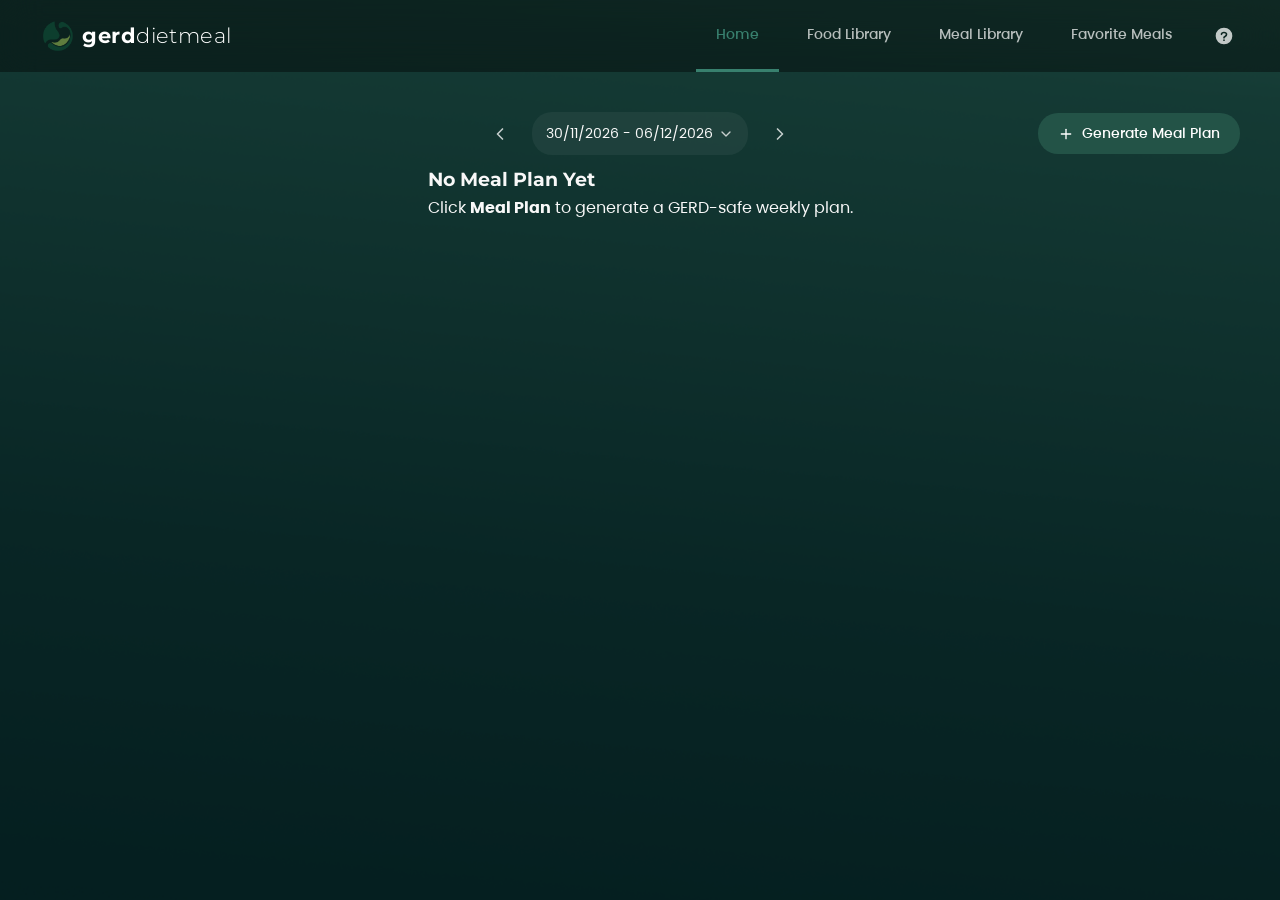
==== templates/index.html @ 2757e612 "add upload recipe img feature, change uvicorn run host to 0.0.0.0" ====
<!DOCTYPE html>
<html lang="en">

<head>
    <meta charset="UTF-8">
    <meta name="viewport" content="width=device-width, initial-scale=1.0">
    <title>GERD Diet Meal Planner</title>
    <meta name="description"
        content="Sophisticated meal planning for acid reflux management. Plan GERD-safe meals weekly.">
    <link rel="icon" type="image/x-icon" href="/resources/icons/gerddietmeal.ico">
    <link rel="stylesheet" href="/static/css/design-tokens.css">
</head>

<body>
    <div class="app-container">
        <header class="app-header">
            <div class="logo">
                <img src="/resources/icons/gerddietmeal_noname.png" alt="GERD Diet Meal Planner Logo">
                &nbsp;<span class="logo-bold">gerd</span><span class="logo-light">dietmeal</span>
            </div>
            <nav class="tab-nav" role="tablist">
                <button class="tab-btn active" data-tab="home" role="tab" aria-selected="true">Home</button>
                <button class="tab-btn" data-tab="food-library" role="tab">Food Library</button>
                <button class="tab-btn" data-tab="meal-library" role="tab">Meal Library</button>
                <button class="tab-btn" data-tab="favorites" role="tab">Favorite Meals</button>
                <button class="btn-icon" id="btn-user-guide" title="User Guide" style="margin-left: 8px; align-self: center;">
                    <svg xmlns="http://www.w3.org/2000/svg" width="22" height="22" viewBox="0 0 24 24" fill="currentColor">
                        <path d="M12,2A10,10,0,1,0,22,12,10,10,0,0,0,12,2Zm0,16a1,1,0,1,1,1-1A1,1,0,0,1,12,18Zm1.71-4.61c-.71.34-.71.39-.71.61a1,1,0,0,1-2,0,2.6,2.6,0,0,1,1.84-2.42C13.61,11.21,14,11,14,10a1,1,0,0,0-.49-.86A2.82,2.82,0,0,0,12,8.75c-.69,0-2,.26-2,1.25a1,1,0,0,1-2,0c0-1.88,1.68-3.25,4-3.25S16,8.12,16,10A3.41,3.41,0,0,1,13.71,13.39Z"/>
                    </svg>
                </button>
            </nav>
        </header>

        <main>
            <!-- ═══ HOME TAB ═══ -->
            <section id="tab-home" class="tab-content active" role="tabpanel">
                <div class="planner-header">
                    <div class="week-navigation">
                        <button class="btn-icon" id="btn-prev-week" title="Previous Week">
                            <svg xmlns="http://www.w3.org/2000/svg" width="24" height="24" viewBox="0 0 24 24"
                                fill="none" stroke="currentColor" stroke-width="2" stroke-linecap="round"
                                stroke-linejoin="round">
                                <path d="m15 18-6-6 6-6" />
                            </svg>
                        </button>
                        <div class="week-dropdown-wrapper">
                            <select id="week-dropdown" class="week-dropdown select-shadcn"></select>
                        </div>
                        <button class="btn-icon" id="btn-next-week" title="Next Week">
                            <svg xmlns="http://www.w3.org/2000/svg" width="24" height="24" viewBox="0 0 24 24"
                                fill="none" stroke="currentColor" stroke-width="2" stroke-linecap="round"
                                stroke-linejoin="round">
                                <path d="m9 18 6-6-6-6" />
                            </svg>
                        </button>
                    </div>
                    <button class="btn btn-primary" id="btn-generate-plan">
                        <svg xmlns="http://www.w3.org/2000/svg" width="16" height="16" viewBox="0 0 24 24" fill="none"
                            stroke="currentColor" stroke-width="2" stroke-linecap="round" stroke-linejoin="round"
                            class="lucide lucide-plus">
                            <path d="M5 12h14" />
                            <path d="M12 5v14" />
                        </svg>
                        Generate Meal Plan
                    </button>
                </div>
                <div id="week-grid" class="week-grid">
                    <div class="empty-state" style="grid-column:1/-1">
                        <h3>No Meal Plan Yet</h3>
                        <p>Click <strong>Meal Plan</strong> to generate a GERD-safe weekly plan.</p>
                    </div>
                </div>
            </section>

            <!-- ═══ FOOD LIBRARY TAB ═══ -->
            <section id="tab-food-library" class="tab-content" role="tabpanel">
                <div class="food-grid-header">
                    <h2>Food Library</h2>
                    <div class="food-filters">
                        <div class="search-wrapper">
                            <svg xmlns="http://www.w3.org/2000/svg" class="search-icon" viewBox="0 0 24 24" fill="none"
                                stroke="currentColor" stroke-width="2" stroke-linecap="round" stroke-linejoin="round">
                                <circle cx="11" cy="11" r="8" />
                                <path d="m21 21-4.3-4.3" />
                            </svg>
                            <input type="text" id="food-search" class="input-shadcn" placeholder="Search foods...">
                        </div>
                        <select id="food-category-filter" class="select-shadcn">
                            <option value="">All Categories</option>
                        </select>
                        <select id="food-reflux-filter" class="select-shadcn">
                            <option value="">All Status</option>
                            <option value="ok">✅ Safe</option>
                            <option value="avoid">🚫 Avoid</option>
                            <option value="remedy">💊 Remedy</option>
                        </select>
                        <button class="btn btn-primary" id="btn-add-food"><span>+</span> Add Food</button>
                    </div>
                </div>
                <div id="food-grid" class="food-grid"></div>
                <div id="food-pagination" class="pagination-container"></div>
            </section>

            <!-- ═══ MEAL LIBRARY TAB ═══ -->
            <section id="tab-meal-library" class="tab-content" role="tabpanel">
                <div class="meal-lib-header">
                    <h2>Meal Library</h2>
                    <div class="meal-lib-search">
                        <div class="search-wrapper">
                            <svg xmlns="http://www.w3.org/2000/svg" class="search-icon" viewBox="0 0 24 24" fill="none"
                                stroke="currentColor" stroke-width="2" stroke-linecap="round" stroke-linejoin="round">
                                <circle cx="11" cy="11" r="8" />
                                <path d="m21 21-4.3-4.3" />
                            </svg>
                            <input type="text" id="meal-search" class="input-shadcn"
                                placeholder="Search by name or ingredient...">
                        </div>
                        <button class="btn btn-secondary" id="btn-search-meals">Search</button>
                        <button class="btn btn-secondary" id="btn-scrape-meals"><span>⬇</span> Scrape</button>
                        <button class="btn btn-primary" id="btn-add-meal"><span>+</span> Add Meal</button>
                    </div>
                </div>
                <div id="meal-lib-grid" class="meal-lib-grid"></div>
                <div id="meal-pagination" class="pagination-container"></div>
            </section>

            <!-- ═══ FAVORITES TAB ═══ -->
            <section id="tab-favorites" class="tab-content" role="tabpanel">
                <div class="meal-lib-header">
                    <h2>Favorite Meals</h2>
                    <div class="meal-lib-search">
                        <div class="search-wrapper">
                            <svg xmlns="http://www.w3.org/2000/svg" class="search-icon" viewBox="0 0 24 24" fill="none"
                                stroke="currentColor" stroke-width="2" stroke-linecap="round" stroke-linejoin="round">
                                <circle cx="11" cy="11" r="8" />
                                <path d="m21 21-4.3-4.3" />
                            </svg>
                            <input type="text" id="fav-search" class="input-shadcn"
                                placeholder="Search favorites...">
                        </div>
                    </div>
                </div>
                <div id="fav-grid" class="fav-grid"></div>
                <div id="fav-pagination" class="pagination-container"></div>
            </section>
        </main>
    </div>
    <div id="notification-container" class="notification-container"></div>

    <!-- ═══ MEAL TOOLTIP (hover bubble) ═══ -->
    <div id="meal-tooltip" class="meal-tooltip">
        <img id="tooltip-img" src="" alt="">
        <div class="meal-tooltip-body">
            <h4 id="tooltip-name"></h4>
            <p id="tooltip-details"></p>
        </div>
    </div>

    <!-- ═══ MODAL: Add/Edit/View Meal ═══ -->
    <div id="meal-modal" class="modal-overlay">
        <div class="modal">
            <div class="modal-header">
                <h3 id="meal-modal-title">Add Meal</h3>
                <button class="modal-close" id="meal-modal-close">✕</button>
            </div>
            <div class="modal-content">
                <div class="modal-body">
                    <div class="modal-img-container">
                        <img id="meal-modal-img" class="modal-img-preview" src="/resources/default_meal_img.jpg" alt="Meal">
                        <button type="button" id="btn-meal-image-upload" class="meal-image-upload-btn" title="Image Options">
                            <svg viewBox="0 0 16 16" fill="currentColor">
                                <path d="M2 12.4142V13C2 13.5523 2.44772 14 3 14H13C13.5523 14 14 13.5523 14 13V8.4142C14 8.149 13.8946 7.8946 13.7071 7.7071L12.7071 6.7071C12.3166 6.3166 11.6834 6.3166 11.2929 6.7071L8.7071 9.2929C8.3166 9.6834 7.6834 9.6834 7.2929 9.2929L6.7071 8.7071C6.3166 8.3166 5.68342 8.3166 5.29289 8.7071L2.29289 11.7071C2.10536 11.8946 2 12.149 2 12.4142zM4.5 6C5.32843 6 6 5.32843 6 4.5C6 3.67157 5.32843 3 4.5 3C3.67157 3 3 3.67157 3 4.5C3 5.32843 3.67157 6 4.5 6zM3 0H13C14.6569 0 16 1.34315 16 3V13C16 14.6569 14.6569 16 13 16H3C1.34315 16 0 14.6569 0 13V3C0 1.34315 1.34315 0 3 0z"/>
                            </svg>
                        </button>
                        
                        <!-- Image options popover menu -->
                        <div id="meal-image-options-popover" class="popover-menu" style="display: none; bottom: 62px; right: 16px; width: 220px;">
                            <div class="popover-item" id="option-input-url">
                                <svg viewBox="0 0 24 24" width="16" height="16" stroke="currentColor" stroke-width="2" fill="none" stroke-linecap="round" stroke-linejoin="round"><path d="M10 13a5 5 0 0 0 7.54.54l3-3a5 5 0 0 0-7.07-7.07l-1.72 1.71"></path><path d="M14 11a5 5 0 0 0-7.54-.54l-3 3a5 5 0 0 0 7.07 7.07l1.71-1.71"></path></svg>
                                <span>Input image URL</span>
                            </div>
                            <div class="popover-item" id="option-upload-image">
                                <svg viewBox="0 0 24 24" width="16" height="16" stroke="currentColor" stroke-width="2" fill="none" stroke-linecap="round" stroke-linejoin="round"><path d="M21 15v4a2 2 0 0 1-2 2H5a2 2 0 0 1-2-2v-4"></path><polyline points="17 8 12 3 7 8"></polyline><line x1="12" y1="3" x2="12" y2="15"></line></svg>
                                <span>Upload image</span>
                            </div>
                            
                            <!-- URL Input sub-panel inside the popover -->
                            <div id="popover-url-panel" style="display: none; padding: 8px; flex-direction: column; gap: 8px;">
                                <input type="text" id="popover-url-input" class="input-shadcn" placeholder="https://..." style="font-size: 0.8rem; padding: 6px 10px; width: 100%;">
                                <div style="display: flex; gap: 8px; justify-content: flex-end;">
                                    <button type="button" id="btn-popover-url-cancel" class="btn btn-secondary" style="font-size: 0.75rem; padding: 4px 10px; border-radius: 8px;">Cancel</button>
                                    <button type="button" id="btn-popover-url-ok" class="btn btn-primary" style="font-size: 0.75rem; padding: 4px 10px; border-radius: 8px;">OK</button>
                                </div>
                            </div>
                        </div>
                    </div>
                    <!-- Hidden file input -->
                    <input type="file" id="meal-image-file-input" accept="image/*" style="display: none;">

                    <!-- ═══ VIEW MODE CONTENT ═══ -->
                    <div id="meal-modal-view-content" class="meal-view-container" style="display: none;">
                        <div class="view-header-row">
                            <div id="view-meal-name" class="view-recipe-name"></div>
                            <div id="view-servings-adj" class="servings-adjuster">
                                <button id="adj-servings-minus" class="adj-btn minus"
                                    title="Decrease servings">−</button>
                                <span id="adj-servings-val" class="adj-val">1</span>
                                <button id="adj-servings-plus" class="adj-btn plus" title="Increase servings">+</button>
                            </div>
                        </div>
                        <div id="view-meal-source" class="view-source-row"></div>
                        <div id="view-meal-stats" class="view-stats-row"></div>


                        <div class="view-section">
                            <div class="view-section-title">Description</div>
                            <div id="view-meal-desc" class="view-description-text"></div>
                        </div>

                        <div class="view-section">
                            <div class="view-section-header">
                                <div class="view-section-title">Ingredients</div>
                                <div id="view-ingredient-count" class="view-ingredients-count">0</div>
                            </div>
                            <table class="view-ingredients-table">
                                <thead>
                                    <tr>
                                        <th>Name</th>
                                        <th>Qty</th>
                                        <th>Unit</th>
                                    </tr>
                                </thead>
                                <tbody id="view-ingredients-list">
                                    <!-- Populated via JS -->
                                </tbody>
                            </table>
                        </div>
                    </div>

                    <!-- ═══ EDIT MODE CONTENT ═══ -->
                    <form id="meal-form" onsubmit="return false;">
                        <div id="meal-modal-edit-content">
                            <div class="form-group">
                                <label for="meal-form-image">Image URL</label>
                                <input type="text" id="meal-form-image" placeholder="https://...">
                            </div>
                            <div class="form-group">
                                <label for="meal-form-link">Link to Original Recipe</label>
                                <div style="display: flex; gap: 8px; align-items: center;">
                                    <input type="text" id="meal-form-link" placeholder="https://..." style="flex: 1;">
                                    <button class="btn-icon" id="btn-open-source" title="Open Original Recipe"
                                        style="display: flex; align-items: center; justify-content: center;">
                                        <svg xmlns="http://www.w3.org/2000/svg" width="20" height="20"
                                            viewBox="0 0 24 24" fill="none" stroke="currentColor" stroke-width="2.5"
                                            stroke-linecap="round" stroke-linejoin="round">
                                            <path
                                                d="M21 9L21 3M21 3H15M21 3L13 11M10 5H7.8C6.11984 5 5.27976 5 4.63803 5.32698C4.07354 5.6146 3.6146 6.07354 3.32698 6.63803C3 7.27976 3 8.11984 3 9.8V16.2C3 17.8802 3 18.7202 3.32698 19.362C3.6146 19.9265 4.07354 20.3854 4.63803 20.673C5.27976 21 6.11984 21 7.8 21H14.2C15.8802 21 16.7202 21 17.362 20.673C17.9265 20.3854 18.3854 19.9265 18.673 19.362C19 18.7202 19 17.8802 19 16.2V14" />
                                        </svg>
                                    </button>
                                </div>
                            </div>
                            <div class="form-group">
                                <label for="meal-form-name">Meal Name</label>
                                <input type="text" id="meal-form-name" placeholder="e.g. Grilled Chicken with Rice">
                            </div>
                            <div class="form-group">
                                <label for="meal-form-desc">Description</label>
                                <textarea id="meal-form-desc" placeholder="Describe this meal..."></textarea>
                            </div>
                            <div class="form-group">
                                <label>Ingredients</label>
                                <div class="ingredient-header"
                                    style="display: flex; gap: 12px; margin-bottom: 8px; padding-right: 40px; font-size: 0.75rem; font-weight: 400; color: var(--text-muted);">
                                    <div style="flex: 2;">Name</div>
                                    <div style="width: 60px;">Qty</div>
                                    <div style="width: 80px;">Unit</div>
                                    <div style="flex: 1;">Comment</div>
                                </div>
                                <div id="meal-form-ingredients" class="ingredient-list"></div>
                                <button class="btn btn-secondary" id="btn-add-ingredient" style="margin-top:8px">+ Add
                                    Ingredient</button>
                            </div>
                            <div class="form-group">
                                <label for="meal-form-time">Cook Time (hours)</label>
                                <input type="number" id="meal-form-time" step="0.25" min="0" placeholder="1.5">
                            </div>
                            <div class="form-group">
                                <label for="meal-form-servings">Number of Servings</label>
                                <input type="text" id="meal-form-servings" placeholder="e.g. 4">
                            </div>
                            <div class="form-group">
                                <label for="meal-form-calories">Calories (kcal) <span id="meal-form-calories-incomplete"
                                        class="calorie-tag" style="display:none; margin-left: 5px;"></span></label>
                                <input type="number" id="meal-form-calories" min="0" placeholder="350">
                            </div>
                        </div>
                    </form>
                </div>
                <div class="modal-footer" id="meal-modal-footer">
                    <button class="btn btn-secondary" id="view-meal-recalculate"
                        style="display: none; margin-right: auto;">Recalculate Calories</button>
                    <button class="btn btn-secondary" id="meal-modal-cancel">Cancel</button>
                    <button class="btn btn-primary" id="meal-modal-save">Save Meal</button>
                    <button class="btn btn-primary" id="meal-modal-edit-btn" style="display: none;">Edit Recipe</button>
                </div>
            </div>
        </div>
    </div>

    <!-- ═══ MODAL: Add/Edit Food ═══ -->
    <div id="food-modal" class="modal-overlay">
        <div class="modal">
            <div class="modal-header">
                <h3 id="food-modal-title">Add Food</h3>
                <button class="modal-close" id="food-modal-close">✕</button>
            </div>
            <div class="modal-content">
                <div class="modal-body">
                    <div class="form-group">
                        <label for="food-form-name">Food Name</label>
                        <input type="text" id="food-form-name" class="input-shadcn" placeholder="e.g. Avocado">
                    </div>
                    <div class="form-group">
                        <label>Category</label>
                        <div class="cb-wrapper" id="category-combobox">
                            <div class="cb-trigger" id="combobox-trigger">
                                <span id="combobox-value" class="cb-placeholder">Select category...</span>
                                <svg xmlns="http://www.w3.org/2000/svg" width="16" height="16" viewBox="0 0 24 24"
                                    fill="none" stroke="currentColor" stroke-width="2" stroke-linecap="round"
                                    stroke-linejoin="round" class="cb-chevron">
                                    <path d="m6 9 6 6 6-6" />
                                </svg>
                            </div>
                            <div class="cb-content cb-popover" id="combobox-content">
                                <div class="cb-input-wrapper">
                                    <svg xmlns="http://www.w3.org/2000/svg" width="16" height="16" viewBox="0 0 24 24"
                                        fill="none" stroke="currentColor" stroke-width="2" stroke-linecap="round"
                                        stroke-linejoin="round" class="cb-search-icon">
                                        <circle cx="11" cy="11" r="8" />
                                        <path d="m21 21-4.3-4.3" />
                                    </svg>
                                    <input type="text" id="combobox-search" placeholder="Search category...">
                                </div>
                                <div class="cb-list" id="combobox-list">
                                    <!-- Categories populated via JS -->
                                </div>
                                <div class="cb-empty" id="combobox-empty" style="display:none">
                                    <button class="cb-add-btn" id="btn-add-new-category">
                                        <span>+</span> Add "<span id="new-category-name"></span>"
                                    </button>
                                </div>
                            </div>
                        </div>
                        <input type="hidden" id="food-form-category">
                    </div>
                    <div class="form-group">
                        <label for="food-form-reflux">Status</label>
                        <select id="food-form-reflux" class="select-shadcn">
                            <option value="ok">✅ Safe</option>
                            <option value="avoid">🚫 Avoid</option>
                            <option value="remedy">💊 Remedy</option>
                        </select>
                    </div>
                    <div class="form-group">
                        <label for="food-form-meal-type">Meal Type</label>
                        <select id="food-form-meal-type" class="select-shadcn">
                            <option value="breakfast">🍳 Breakfast</option>
                            <option value="lunch/dinner">🍲 Lunch/Dinner</option>
                            <option value="both">🍱 Both</option>
                            <option value="none">✖ None</option>
                        </select>
                    </div>
                </div>
                <div class="modal-footer">
                    <button class="btn btn-secondary" id="food-modal-cancel">Cancel</button>
                    <button class="btn btn-primary" id="food-modal-save">Save</button>
                </div>
            </div>
        </div>
    </div>

    <!-- ═══ MODAL: Meal Choice (Manual vs URL) ═══ -->
    <div id="meal-choice-modal" class="modal-overlay">
        <div class="modal" style="max-width: 60vh;">
            <div class="modal-header">
                <h3>Add Meal</h3>
                <button class="modal-close"
                    onclick="document.getElementById('meal-choice-modal').classList.remove('visible')">✕</button>
            </div>
            <div class="modal-content">
                <div class="modal-body"
                    style="padding: 32px 24px; display: flex; flex-direction: column; align-items: center; gap: 20px;">
                    <p style="color: var(--text-muted); font-size: 0.85rem; text-align: center; margin-bottom: 8px;">
                        How would you like to add a new meal to your library?
                    </p>

                    <!-- Outline Div: Styled like a meal card action container or card surface -->
                    <div
                        style="display: flex; gap: 20px; justify-content: center; width: 100%;border-radius: var(--radius-lg); padding: 10px 10px;">

                        <button class="btn btn-secondary" id="btn-choice-manual"
                            style="flex: 1; flex-direction: column; padding: 24px; height: auto; gap: 16px; border-radius: var(--radius-lg); transition: all 0.3s ease;">
                            <div
                                style="background: rgba(255,255,255,0.05); padding: 12px; border-radius: 50%; display: flex; align-items: center; justify-content: center; width: 48px; height: 48px;">
                                <svg xmlns="http://www.w3.org/2000/svg" width="24" height="24" viewBox="0 0 24 24"
                                    fill="currentColor">
                                    <path
                                        d="M15.9087 3.87352C16.4681 3.31421 17.2266 3 18.0176 3C18.4093 3 18.7971 3.07714 19.1589 3.22702C19.5208 3.3769 19.8495 3.59658 20.1265 3.87352C20.4034 4.15046 20.6231 4.47924 20.773 4.84108C20.9229 5.20292 21 5.59074 21 5.98239C21 6.37404 20.9229 6.76186 20.773 7.1237C20.6231 7.48554 20.4034 7.81432 20.1265 8.09126L19.0231 9.19466C18.6326 9.58519 17.9994 9.58519 17.6089 9.19467L14.8053 6.39114C14.4148 6.00062 14.4148 5.36745 14.8053 4.97693L15.9087 3.87352ZM13.3911 7.80536C13.0006 7.41483 12.3674 7.41483 11.9769 7.80536L5.01084 14.7714C4.37004 15.4122 3.91545 16.2151 3.69566 17.0943L3.02986 19.7575C2.94467 20.0982 3.04452 20.4587 3.2929 20.7071C3.54128 20.9555 3.90177 21.0553 4.24254 20.9701L6.90572 20.3043C7.78488 20.0846 8.58778 19.63 9.22857 18.9892L16.1946 12.0231C16.5852 11.6326 16.5852 10.9994 16.1946 10.6089L13.3911 7.80536Z M12 20C12 19.4477 12.4477 19 13 19L20 19C20.5523 19 21 19.4477 21 20C21 20.5523 20.5523 21 20 21L13 21C12.4477 21 12 20.5523 12 20Z" />
                                </svg>
                            </div>
                            <div style="text-align: center;">
                                <div style="font-weight: 600; font-size: 0.9rem; margin-bottom: 4px;">Manual Entry</div>
                                <div
                                    style="font-size: 0.75rem; color: var(--text-muted); font-weight: 300; line-height: 1.4;">
                                    Input details and ingredients yourself.
                                </div>
                            </div>
                        </button>

                        <button class="btn btn-secondary" id="btn-choice-url"
                            style="flex: 1; flex-direction: column; padding: 24px; height: auto; gap: 16px; border-radius: var(--radius-lg); transition: all 0.3s ease;">
                            <div
                                style="background: rgba(255,255,255,0.05); padding: 12px; border-radius: 50%; display: flex; align-items: center; justify-content: center; width: 48px; height: 48px;">
                                <svg xmlns="http://www.w3.org/2000/svg" width="24" height="24" viewBox="0 0 24 24"
                                    fill="none" stroke="currentColor" stroke-width="2.5" stroke-linecap="round"
                                    stroke-linejoin="round">
                                    <path
                                        d="M 17.6 14.3 L 19.8 12.1 C 21.3188 10.5812 21.3188 8.1188 19.8 6.6 V 6.6 C 18.2812 5.0812 15.8188 5.0812 14.3 6.6 L 12.1 8.8 M 8.8 12.1 L 6.6 14.3 C 5.0812 15.8188 5.0812 18.2812 6.6 19.8 V 19.8 C 8.1188 21.3188 10.5812 21.3188 12.1 19.8 L 14.3 17.6 M 15.4 11 L 11 15.4" />
                                </svg>
                            </div>
                            <div style="text-align: center;">
                                <div style="font-weight: 600; font-size: 0.9rem; margin-bottom: 4px;">From URL</div>
                                <div
                                    style="font-size: 0.75rem; color: var(--text-muted); font-weight: 300; line-height: 1.4;">
                                    Scrape recipe data from a link automatically.
                                </div>
                            </div>
                        </button>
                    </div>
                </div>
            </div>
        </div>
    </div>

    <!-- ═══ MODAL: Scrape URL Input ═══ -->
    <div id="scrape-url-modal" class="modal-overlay">
        <div class="modal" style="max-width: 500px;">
            <div class="modal-header">
                <h3>Scrape Recipe</h3>
                <button class="modal-close"
                    onclick="document.getElementById('scrape-url-modal').classList.remove('visible')">✕</button>
            </div>
            <div class="modal-content">
                <div class="modal-body" style="padding: 24px 20px;">
                    <div class="form-group">
                        <label for="scrape-url-input">Recipe URL</label>
                        <input type="text" id="scrape-url-input" class="input-shadcn"
                            placeholder="https://www.allrecipes.com/recipe/..." style="margin-top: 8px;">
                        <p style="font-size: 0.75rem; color: var(--text-muted); margin-top: 12px;">
                            Supported sites: AllRecipes, Samsung Food, Mon Ngon Moi Ngay, Cookpad, and many more via
                            recipe-scrapers.
                        </p>
                    </div>
                </div>
                <div class="modal-footer">
                    <button class="btn btn-secondary" id="scrape-url-cancel">Cancel</button>
                    <button class="btn btn-primary" id="scrape-url-confirm">Confirm & Scrape</button>
                </div>
            </div>
        </div>
    </div>

    <!-- ═══ MODAL: Scrape Progress ═══ -->
    <div id="scrape-progress-modal" class="modal-overlay">
        <div class="modal modal-glass">
            <div class="modal-header">
                <h3>Scraping Recipes</h3>
            </div>
            <div class="modal-content">
                <div class="modal-body" style="text-align:center; padding: 40px 20px;">
                    <div id="scrape-status-msg" style="margin-bottom:20px; font-weight:500; color: var(--text-muted);">
                        Initializing...</div>
                    <div class="progress-container"
                        style="background: rgba(255,255,255,0.05); border-radius: var(--radius); height: 12px; overflow: hidden; margin-bottom: 30px; box-shadow: inset 0 2px 4px rgba(0,0,0,0.3);">
                        <div id="scrape-progress-bar"
                            style="width: 0%; height: 100%; background: var(--gradient-primary); transition: width 0.4s ease; box-shadow: 0 0 15px var(--primary-light);">
                        </div>
                    </div>
                    <button class="btn btn-secondary" id="btn-terminate-scrape"
                        style="background: rgba(231, 76, 60, 0.1); color: #e74c3c; border: none;">Terminate
                        Process</button>
                </div>
            </div>
        </div>
    </div>

    <!-- ═══ MODAL: Custom Confirm (Shadcn Alert Style) ═══ -->
    <div id="confirm-modal" class="modal-overlay">
        <div class="modal modal-alert">
            <div class="modal-header">
                <h3 id="confirm-modal-title">Are you sure?</h3>
            </div>
            <div class="modal-content">
                <div class="modal-body">
                    <p id="confirm-modal-message">This action cannot be undone. This will permanently delete the item.
                    </p>
                </div>
                <div class="modal-footer">
                    <button class="btn btn-secondary" id="confirm-modal-cancel">Cancel</button>
                    <button class="btn btn-destructive" id="confirm-modal-confirm">Delete</button>
                </div>
            </div>
        </div>
    </div>

    <!-- ═══ USER GUIDE POPOVER ═══ -->
    <div id="guide-overlay" class="modal-overlay">
        <div id="guide-popover" class="guide-popover">
            <div class="guide-header">
                <h4 id="guide-title">Guide Title</h4>
                <button class="btn-icon" id="guide-close" title="Close Guide" style="padding: 2px;">
                    <svg xmlns="http://www.w3.org/2000/svg" width="16" height="16" viewBox="0 0 24 24" fill="none" stroke="currentColor" stroke-width="2" stroke-linecap="round" stroke-linejoin="round"><path d="M18 6 6 18"/><path d="m6 6 12 12"/></svg>
                </button>
            </div>
            <div class="guide-body">
                <p id="guide-content">Guide Content</p>
            </div>
            <div class="guide-footer">
                <button class="btn btn-secondary" id="guide-back" style="padding: 6px 12px; font-size: 0.8rem;">Back</button>
                <div class="guide-progress" id="guide-progress">1 / 5</div>
                <button class="btn btn-primary" id="guide-next" style="padding: 6px 12px; font-size: 0.8rem;">Next</button>
            </div>
        </div>
    </div>

    <script src="/static/js/app.js" type="module"></script>
</body>

</html>
---- static/css/design-tokens.css ----
@import url('https://fonts.googleapis.com/css2?family=Montserrat:wght@400;600;700&display=swap');

@font-face {
    font-family: 'Poppins';
    src: url('/resources/Font/FZ Poppins-Regular.ttf') format('truetype');
    font-weight: 400;
    font-style: normal;
    font-display: swap;
}

@font-face {
    font-family: 'Poppins';
    src: url('/resources/Font/FZ Poppins-Medium.ttf') format('truetype');
    font-weight: 500;
    font-style: normal;
    font-display: swap;
}

@font-face {
    font-family: 'Poppins';
    src: url('/resources/Font/FZ Poppins-SemiBold.ttf') format('truetype');
    font-weight: 600;
    font-style: normal;
    font-display: swap;
}

@font-face {
    font-family: 'Poppins';
    src: url('/resources/Font/FZ Poppins-Bold.ttf') format('truetype');
    font-weight: 700;
    font-style: normal;
    font-display: swap;
}

@font-face {
    font-family: 'Poppins';
    src: url('/resources/Font/FZ Poppins-ExtraBold.ttf') format('truetype');
    font-weight: 800;
    font-style: normal;
    font-display: swap;
}


:root {
    --primary: #0B2B26;
    --bg: #0B2B26;
    --surface: rgba(255, 255, 255, 0.05);
    --border: rgba(255, 255, 255, 0.1);
    --border-hover: rgba(255, 255, 255, 0.2);
    --text: #f8f8f8;
    --text-light: rgba(255, 255, 255, 0.9);
    --text-muted: rgba(255, 255, 255, 0.75);
    --cta: #235347;
    --cta-hover: #38806e;
    --fav-active: #FBBF24;
    /* Orangy-yellow */
    --accent: #E2E8F0;
    --destructive: #ef4444;
    --destructive-foreground: #ffffff;
    --radius: 20px;
    --radius-lg: 24px;
    --transition: 200ms cubic-bezier(0.4, 0, 0.2, 1);
    --font-heading: 'Montserrat', sans-serif;
    --font-body: 'Poppins', sans-serif;

    /* Progress & Gradients */
    --gradient-primary: linear-gradient(90deg, #059669 0%, #10b981 100%);
    --primary-light: rgba(16, 185, 129, 0.4);

    /* Variable Height Logic */
    --meal-card-x: 420px;
    /* Total Column Height */
    --meal-card-y: 85px;
    /* Info/Compact Height */
    --meal-gap: 10px;

    /* Shadows */
    --shadow-sm: 0 2px 4px rgba(0, 0, 0, 0.1);
    --shadow-md: 0 4px 12px rgba(0, 0, 0, 0.2);
    --shadow-lg: 0 12px 24px rgba(0, 0, 0, 0.3);

    /* Glassmorphism Teal */
    --glass-teal: rgba(11, 43, 38, 0.3);
}

/* ─── Glassmorphism Components ─────────────────── */
.glass-panel {
    background: var(--glass-teal);
    backdrop-filter: blur(12px);
    -webkit-backdrop-filter: blur(12px);
    border-radius: var(--radius);
    box-shadow: var(--shadow-lg);
}

.popover-menu {
    position: absolute;
    z-index: 1100;
    width: 250px;
    padding: 8px;
    display: flex;
    flex-direction: column;
    gap: 4px;
    transform-origin: top right;
    animation: popoverIn 200ms ease-out;

    /* Glassmorphism */
    background: var(--glass-teal);
    backdrop-filter: blur(12px);
    -webkit-backdrop-filter: blur(12px);
    border-radius: var(--radius);
    box-shadow: var(--shadow-lg);
}

@keyframes popoverIn {
    from {
        opacity: 0;
        transform: scale(0.95) translateY(-10px);
    }

    to {
        opacity: 1;
        transform: scale(1) translateY(0);
    }
}

.popover-item {
    padding: 10px 14px;
    border-radius: 12px;
    font-size: 0.9rem;
    cursor: pointer;
    transition: all var(--transition);
    display: flex;
    align-items: center;
    gap: 10px;
    color: var(--text-light);
}

.popover-item:hover {
    background: rgba(255, 255, 255, 0.1);
    color: #fff;
}

.command-overlay {
    position: fixed;
    inset: 0;
    background: rgba(0, 0, 0, 0.5);
    z-index: 1200;
    display: flex;
    align-items: flex-start;
    justify-content: center;
    padding-top: 20vh;
    animation: fadeIn 200ms ease-out;
}

.command-container {
    width: 100%;
    max-width: 500px;
    max-height: 60vh;
    display: flex;
    flex-direction: column;
    overflow: hidden;
    padding: 5px;
}

.command-header {
    display: flex;
    align-items: center;
    gap: 10px;
    border-bottom: 1px solid var(--border);
    padding-inline: 10px;
    padding-bottom: 5px;
}

.command-search-input {
    background: transparent;
    border: none;
    color: var(--text);
    font-family: var(--font-body);
    font-size: 1rem;
    width: 100%;
    outline: none;
    border-radius: 12px;
    padding: 5px;
}

.command-list {
    flex: 1;
    overflow-y: auto;
    padding: 8px;
    display: flex;
    flex-direction: column;
    gap: 2px;
    height: 250px;
    /* Shorter height to force scrolling with 10 items */
}

.command-item {
    padding: 5px 16px;
    border-radius: 12px;
    cursor: pointer;
    transition: all var(--transition);
    display: flex;
    align-items: flex-start;
    color: var(--text-muted);
    font-weight: normal;
}

.command-item:hover {
    background: rgba(255, 255, 255, 0.1);
    padding-left: 24px;
    /* Subtle slide on hover */
}

.command-item.active {
    background: rgba(255, 255, 255, 0.12);
    font-weight: bold;
    color: var(--bg);
}

.command-item-name {
    font-size: 0.85rem;
}

.command-loading {
    padding: 20px;
    text-align: center;
    color: var(--text-muted);
    font-size: 0.85rem;
}

@keyframes fadeIn {
    from {
        opacity: 0;
    }

    to {
        opacity: 1;
    }
}

*,
*::before,
*::after {
    box-sizing: border-box;
    margin: 0;
    padding: 0
}

/* ═══ Custom Scrollbars (Muted White) ═══ */
.modal-content::-webkit-scrollbar,
.command-list::-webkit-scrollbar {
    width: 8px;
}

.modal-content::-webkit-scrollbar-track,
.command-list::-webkit-scrollbar-track {
    background: transparent;
}

.modal-content::-webkit-scrollbar-thumb,
.command-list::-webkit-scrollbar-thumb {
    background: rgba(255, 255, 255, 0.2);
    border-radius: 10px;
    border: 2px solid transparent;
    background-clip: padding-box;
    transition: background 0.2s;
}

.modal-content::-webkit-scrollbar-thumb:hover,
.command-list::-webkit-scrollbar-thumb:hover {
    background: rgba(255, 255, 255, 0.4);
    border: 2px solid transparent;
    background-clip: padding-box;
}

.modal-content,
.command-list {
    scrollbar-width: thin;
    scrollbar-color: rgba(255, 255, 255, 0.2) transparent;
}


body {
    font-family: var(--font-body);
    background: url('/resources/background.png') no-repeat center center fixed;
    background-size: cover;
    color: var(--text);
    line-height: 1.6;
    -webkit-font-smoothing: antialiased
}

h1,
h2,
h3,
h4 {
    font-family: var(--font-heading);
    color: var(--text);
    font-weight: 700
}

a {
    color: var(--cta);
    text-decoration: none;
    transition: color var(--transition)
}

a:hover {
    color: var(--cta-hover)
}

@media(prefers-reduced-motion:reduce) {
    * {
        animation-duration: .01ms !important;
        transition-duration: .01ms !important
    }
}

/* ─── Layout ───────────────────────────────────── */
.app-container {
    min-height: 100vh;
    display: flex;
    flex-direction: column
}

.app-header {
    background: rgba(0, 0, 0, 0.4);
    backdrop-filter: blur(20px);
    -webkit-backdrop-filter: blur(20px);
    padding: 0 40px;
    height: 72px;
    display: flex;
    align-items: center;
    justify-content: space-between;
    position: sticky;
    top: 0;
    z-index: 1000;
}

.app-header .logo {
    display: flex;
    align-items: center;
    gap: 0;
    /* Deleted gap between gerd and dietmeal */
    font-family: var(--font-heading);
    color: #FFFFFF;
    font-size: 1.3rem;
    letter-spacing: .02em;
    flex-shrink: 0;
}

.logo-bold {
    font-weight: 700;
}

.logo-light {
    font-weight: 300;
}

.app-header .logo img {
    height: 36px;
    width: 36px;
}

.tab-nav {
    display: flex;
    gap: 8px;
    height: 100%;
}

.tab-btn {
    padding: 0 20px;
    font-family: var(--font-body);
    font-size: .9rem;
    font-weight: 500;
    color: rgba(255, 255, 255, 0.7);
    background: none;
    border: none;
    cursor: pointer;
    border-bottom: 3px solid transparent;
    transition: all var(--transition);
    height: 100%;
    display: flex;
    align-items: center;
}

.tab-btn:hover {
    color: #FFFFFF;
}

.tab-btn.active {
    color: var(--cta-hover);
    border-bottom-color: var(--cta-hover);
}

.tab-content {
    display: none;
    padding: 40px;
    flex: 1;
}

.tab-content.active {
    display: block
}

main {
    flex: 1
}

/* ─── Buttons ──────────────────────────────────── */
.btn {
    display: inline-flex;
    align-items: center;
    gap: 8px;
    padding: 10px 20px;
    border: none;
    border-radius: var(--radius);
    font-family: var(--font-body);
    font-size: 0.875rem;
    font-weight: 500;
    cursor: pointer;
    transition: all var(--transition);
}

.btn-primary {
    background: var(--cta);
    color: #fff;
    white-space: nowrap;
}

.btn-primary:hover {
    background: var(--cta-hover);
    transform: translateY(-1px);
}

.btn-secondary {
    background: var(--surface);
    color: var(--text);
    border: none;
}

.btn-secondary:hover {
    background: rgba(255, 255, 255, 0.15);
}

.btn-destructive {
    background: var(--destructive) !important;
    color: var(--destructive-foreground) !important;
    border: none !important;
}

.btn-destructive:hover {
    background: #dc2626 !important;
}

.btn-icon {
    background: none;
    border: none;
    color: var(--text-muted);
    cursor: pointer;
    display: inline-flex;
    padding: 6px;
    border-radius: 10px;
    transition: all var(--transition);
}

.btn-icon:hover {
    color: var(--text);
    background: rgba(255, 255, 255, 0.1);
}

.btn-icon svg {
    width: 20px;
    height: 20px;
}

.btn-icon.fav-active {
    color: var(--fav-active);
}

.btn-icon.fav-active svg {
    fill: var(--fav-active);
}

/* ─── Home Tab: Weekly Planner ─────────────────── */
.planner-header {
    display: grid;
    grid-template-columns: 200px 1fr 200px;
    align-items: center;
    gap: 24px;
    margin-bottom: 10px;
    width: 100%;
}

.planner-header #btn-generate-plan {
    justify-self: end;
}

.planner-header .week-navigation {
    grid-column: 2;
    justify-self: center;
}

.week-navigation {
    display: flex;
    align-items: center;
    justify-content: center;
    gap: 16px;
    width: 100%;
}

.week-dropdown {
    background: var(--surface);
    color: var(--text);
    border: none;
    padding: 10px 35px 10px 20px;
    border-radius: var(--radius);
    font-family: var(--font-body);
    font-size: 1rem;
    outline: none;
    cursor: pointer;
    -webkit-appearance: none;
    -moz-appearance: none;
    appearance: none;
    background-image: url('data:image/svg+xml;charset=US-ASCII,<svg xmlns="http://www.w3.org/2000/svg" width="14" height="14" viewBox="0 0 24 24" fill="none" stroke="white" stroke-width="3" stroke-linecap="round" stroke-linejoin="round"><polyline points="6 9 12 15 18 9"></polyline></svg>');
    background-repeat: no-repeat;
    background-position: right 12px center;
    background-size: 14px;
}

.week-dropdown option,
.food-filters select option,
.form-group select option,
.select-shadcn option {
    color: #0b2b26;
}

/* ─── Shadcn-inspired UI Components ────────────── */
.input-shadcn {
    background: var(--surface);
    border: none;
    border-radius: var(--radius);
    padding: 10px 16px;
    color: var(--text);
    font-family: var(--font-body);
    font-size: 0.875rem;
    transition: all var(--transition);
    width: 100%;
}

.input-shadcn:focus {
    outline: 2px solid rgba(35, 83, 71, 0.3);
    outline-offset: 0;
}

.input-shadcn::placeholder {
    color: rgba(255, 255, 255, 0.4);
}

.select-shadcn {
    background: var(--surface);
    color: var(--text);
    border: none;
    padding: 10px 35px 10px 16px;
    border-radius: var(--radius);
    font-family: var(--font-body);
    font-size: 0.875rem;
    outline: none;
    cursor: pointer;
    -webkit-appearance: none;
    -moz-appearance: none;
    appearance: none;
    background-image: url('data:image/svg+xml;charset=US-ASCII,<svg xmlns="http://www.w3.org/2000/svg" width="14" height="14" viewBox="0 0 24 24" fill="none" stroke="white" stroke-width="2" stroke-linecap="round" stroke-linejoin="round"><polyline points="6 9 12 15 18 9"></polyline></svg>');
    background-repeat: no-repeat;
    background-position: right 12px center;
    background-size: 14px;
    transition: all var(--transition);
}

.select-shadcn:focus {
    outline: 2px solid rgba(35, 83, 71, 0.3);
}

.search-wrapper {
    position: relative;
    flex: 1;
    display: flex;
    align-items: center;
}

.search-wrapper .search-icon {
    position: absolute;
    left: 12px;
    color: rgba(255, 255, 255, 0.4);
    pointer-events: none;
    width: 16px;
    height: 16px;
}

.search-wrapper .input-shadcn {
    padding-left: 38px;
}

/* Exact Geometry Grid - Centered */
.week-grid {
    display: flex;
    flex-direction: column;
    gap: 40px;
    max-width: 1200px;
    margin: 0 auto;
    align-items: center;
}

.day-row-container {
    display: flex;
    flex-direction: column;
    gap: 12px;
    width: 100%;
}

.day-label {
    font-family: var(--font-heading);
    font-size: 1.1rem;
    font-weight: 700;
    color: var(--text);
    text-align: left;
    margin-bottom: 4px;
}

.day-grid {
    display: grid;
    grid-template-columns: repeat(3, minmax(0, 1fr));
    gap: 24px;
    width: 100%;
}

.meal-col {
    display: flex;
    flex-direction: column;
    gap: var(--meal-gap);
    height: var(--meal-card-x);
}

/* Full Meal Card */
.meal-card-full {
    background: var(--surface);
    border: none;
    border-radius: var(--radius);
    overflow: hidden;
    position: relative;
    display: flex;
    flex-direction: column;
    max-height: 80vh;
    transition: all var(--transition);
}

.meal-card-full.breakfast {
    height: var(--meal-card-x);
}

.meal-card-img-wrapper {
    position: relative;
    width: 100%;
    cursor: pointer;
    overflow: hidden;
}

.meal-card-full.breakfast .meal-card-img-wrapper {
    height: calc(var(--meal-card-x) - var(--meal-card-y));
}

.meal-card-full.lunch-dinner .meal-card-img-wrapper {
    height: calc(var(--meal-card-x) - (3 * var(--meal-card-y)) - (2 * var(--meal-gap)));
}

.meal-card-img {
    width: 100%;
    height: 100%;
    object-fit: cover;
    display: block;
    transition: transform var(--transition);
}

.meal-card-full:hover .meal-card-img {
    transform: scale(1.05);
}

/* Gradients for Overlay Visibility */
.meal-card-gradient {
    position: absolute;
    left: 0;
    right: 0;
    height: 40%;
    pointer-events: none;
    z-index: 1;
}

.meal-card-gradient-top {
    top: 0;
    background: linear-gradient(to bottom, rgba(0, 0, 0, 0.5), transparent);
}

.meal-card-gradient-bottom {
    bottom: 0;
    background: linear-gradient(to top, rgba(0, 0, 0, 0.5), transparent);
}

.meal-card-overlay-edit {
    position: absolute;
    top: 10px;
    right: 10px;
    z-index: 2;
    background: rgba(255, 255, 255, 0);
    border: none;
    color: white;
    padding: 6px;
    border-radius: 50%;
    cursor: pointer;
    display: flex;
    align-items: center;
    justify-content: center;
    transition: var(--transition);
}

.meal-card-overlay-edit:hover {
    background: rgba(255, 255, 255, 0.4);
    transform: scale(1.1);
}

.meal-card-overlay-link {
    position: absolute;
    bottom: 10px;
    left: 10px;
    z-index: 2;
    color: white;
    font-size: 0.7rem;
    font-weight: 300;
    text-decoration: none;
    max-width: 80%;
    overflow: hidden;
    text-overflow: ellipsis;
    white-space: nowrap;
    opacity: 0.9;
    font-family: var(--font-body);
}

.meal-card-overlay-link:hover {
    text-decoration: underline;
    opacity: 1;
}

.meal-card-info-box {
    height: var(--meal-card-y);
    padding: 12px 16px;
    display: flex;
    justify-content: space-between;
    align-items: center;
    flex-shrink: 0;
    gap: 5px;
}

.meal-card-text {
    display: flex;
    flex-direction: column;
    gap: 4px;
    flex: 1;
    overflow: hidden;
}

.meal-card-title {
    font-family: var(--font-heading);
    font-weight: 600;
    font-size: 0.95rem;
    color: var(--text);
    white-space: nowrap;
    overflow: hidden;
    text-overflow: ellipsis;
    cursor: pointer;
    /* Change mouse icon to hand */
}

.meal-card-stats {
    font-family: var(--font-body);
    font-weight: 300;
    /* Light Poppins */
    font-size: 0.75rem;
    color: var(--text-muted);
}

.meal-card-actions {
    display: flex;
}

/* Compact Meal Card */
.meal-card-compact {
    background: var(--surface);
    border: none;
    border-radius: var(--radius);
    height: var(--meal-card-y);
    padding: 12px 16px;
    display: flex;
    justify-content: space-between;
    align-items: center;
    transition: all var(--transition);
    gap: 5px;
}

.meal-card-compact:hover {
    background: rgba(255, 255, 255, 0.08);
}

/* ─── Library and Modals ───────────────────────── */
.food-card {
    background: var(--surface);
    border: none;
    border-radius: var(--radius);
    padding: 16px;
    /* Smaller padding for compact look */
    transition: all var(--transition);
    position: relative;
    display: flex;
    flex-direction: column;
    gap: 12px;
}

.food-card:hover {
    background: rgba(255, 255, 255, 0.08);
}

.food-card h4 {
    font-size: 1rem;
    margin: 0;
    display: -webkit-box;
    -webkit-line-clamp: 2;
    line-clamp: 2;
    -webkit-box-orient: vertical;
    overflow: hidden;
    line-height: 1.4;
    min-height: 2.8em;
}

.food-category {
    font-size: 0.85rem;
    color: var(--text-muted);
    font-weight: normal;
}

.food-badge {
    align-self: flex-start;
    padding: 4px 10px;
    border-radius: 20px;
    font-size: 0.75rem;
    font-weight: 600;
    white-space: nowrap;
    overflow: hidden;
    text-overflow: ellipsis;
}

.food-badge.safe {
    background: rgba(35, 83, 71, 0.3);
    color: #4ade80;
}

.food-badge.avoid {
    background: rgba(239, 68, 68, 0.2);
    color: #fca5a5;
}

.food-badge.remedy {
    background: rgba(59, 130, 246, 0.2);
    color: #93c5fd;
}

.food-card-meta {
    display: flex;
    align-items: center;
    gap: 8px;
    flex-wrap: nowrap;
    /* Force 1 line */
    overflow: hidden;
}

.food-type-tag {
    align-self: flex-start;
    padding: 4px 10px;
    /* Same as food-badge */
    border-radius: 20px;
    /* Capsule style like food-badge */
    font-size: 0.75rem;
    /* Same as food-badge */
    font-weight: 600;
    /* Same as food-badge */
    text-transform: capitalize;
    white-space: nowrap;
    overflow: hidden;
    text-overflow: ellipsis;
    background: rgba(255, 255, 255, 0.1);
    /* Single color style */
    color: var(--text-muted);
    border: none;
    flex-shrink: 1;
    /* Allow to shrink to stay on one line */
    min-width: 0;
}

.food-card-actions {
    display: flex;
    gap: 8px;
    margin-top: auto;
    padding-top: 12px;
}

.food-grid,
.meal-lib-grid,
.fav-grid {
    display: grid;
    grid-template-columns: repeat(auto-fill, minmax(260px, 1fr));
    /* Smaller cards */
    gap: 20px;
}

/* Redesigned Meal Library Card */
.meal-lib-card {
    background: var(--surface);
    border: none;
    border-radius: var(--radius);
    overflow: hidden;
    height: 340px;
    display: flex;
    flex-direction: column;
    transition: all var(--transition);
}

.meal-lib-card.has-avoid,
.meal-card-full.has-avoid,
.meal-card-compact.has-avoid {
    border: thin solid #ff5a3b !important;
}

.avoid-text {
    color: #ff5a3b !important;
}

.meal-lib-card:hover {
    background: rgba(255, 255, 255, 0.08);
}

.meal-lib-card-img-wrapper {
    position: relative;
    height: 200px;
    width: 100%;
    cursor: pointer;
}

.meal-lib-card-img {
    width: 100%;
    height: 100%;
    object-fit: cover;
}

.meal-lib-card-body {
    padding: 12px;
    display: flex;
    flex-direction: column;
    gap: 6px;
    flex: 1;
}

.meal-lib-card-title {
    font-family: var(--font-heading);
    font-weight: 600;
    font-size: 0.95rem;
    color: var(--text);
    white-space: nowrap;
    overflow: hidden;
    text-overflow: ellipsis;
    cursor: pointer;
}

.meal-lib-card-stats {
    font-family: var(--font-body);
    font-weight: 300;
    font-size: 0.75rem;
    color: var(--text-muted);
    display: flex;
    align-items: center;
    gap: 6px;
    flex-wrap: wrap;
}

.meal-lib-card-stats .vn-badge {
    background: rgba(239, 68, 68, 0.2);
    color: #fca5a5;
    padding: 1px 3px;
    border-radius: 6px;
    font-weight: 600;
    font-size: 0.5rem;
}

.meal-lib-card-stats .en-badge {
    background: rgba(59, 130, 246, 0.2);
    color: #93c5fd;
    padding: 1px 3px;
    border-radius: 6px;
    font-weight: 600;
    font-size: 0.5rem;
}

.meal-lib-card-actions {
    display: flex;
    gap: 12px;
    margin-top: auto;
    align-items: center;
}

.meal-lib-card-overlay-link {
    position: absolute;
    bottom: 8px;
    left: 8px;
    right: 8px;
    z-index: 2;
    color: white;
    font-size: 0.65rem;
    font-weight: 300;
    text-decoration: none;
    overflow: hidden;
    text-overflow: ellipsis;
    white-space: nowrap;
    background: rgba(0, 0, 0, 0.2);
    padding: 2px 6px;
    border-radius: 4px;
    backdrop-filter: blur(4px);
    opacity: 0.9;
}

.meal-lib-card-overlay-link:hover {
    opacity: 1;
    text-decoration: underline;
}




/* ─── Library and Modals ───────────────────────── */
.food-grid-header,
.meal-lib-header {
    display: flex;
    align-items: center;
    justify-content: space-between;
    margin-bottom: 24px;
    gap: 35px;
    flex-wrap: wrap;
}

.food-filters,
.meal-lib-search {
    display: flex;
    align-items: center;
    gap: 12px;
    flex: 1;
    justify-content: flex-end;
}

.food-filters .search-wrapper,
.meal-lib-search .search-wrapper {
    flex: 2.5;
}

.food-filters .cb-wrapper,
.meal-lib-search .cb-wrapper {
    flex: 1;
    min-width: 140px;
}

.food-grid,
.meal-lib-grid {
    display: grid;
    grid-template-columns: repeat(auto-fill, minmax(260px, 1fr));
    /* Smaller cards */
    gap: 24px;
}

/* Modal Overlay & Modal */
.modal-overlay {
    position: fixed;
    inset: 0;
    background: rgba(0, 0, 0, 0.6);
    backdrop-filter: blur(12px);
    -webkit-backdrop-filter: blur(12px);
    display: none;
    align-items: center;
    justify-content: center;
    z-index: 1000;
    padding: 20px;
}

.modal-overlay.visible {
    display: flex;
    backdrop-filter: blur(12px);
    -webkit-backdrop-filter: blur(12px);
}

.modal {
    background: #0c2d28e6;
    border: none;
    border-radius: var(--radius-lg);
    width: 100%;
    max-width: 70vh;
    max-height: 90vh;
    display: flex;
    flex-direction: column;
    overflow: hidden;
    box-shadow: var(--shadow-lg);
    position: relative;
}

.modal-content {
    flex: 1;
    overflow-y: auto;
    display: flex;
    flex-direction: column;
    margin: 3px;
}

.modal-glass {
    background: rgba(255, 255, 255, 0.08) !important;
    backdrop-filter: blur(24px) saturate(180%);
    border: none !important;
    box-shadow: 0 8px 32px 0 rgba(0, 0, 0, 0.5);
}

.modal-header {
    padding-block: 15px;
    padding-inline: 30px;
    border-bottom: 1px solid rgba(255, 255, 255, 0.1);
    display: flex;
    justify-content: space-between;
    align-items: center;
    background-color: rgba(0, 0, 0, 0.2);
    border-top-left-radius: inherit;
    border-top-right-radius: inherit;
}

.modal-close {
    background: none;
    border: none;
    color: #FFFFFF;
    font-size: 1.5rem;
    cursor: pointer;
    padding: 0;
    line-height: 1;
}

.modal-body {
    padding-block: 20px;
    padding-inline: 30px;
}

.modal-img-preview {
    width: 100%;
    height: 300px;
    object-fit: cover;
    display: block;
    margin: 0 auto 16px;
    border-radius: var(--radius);
    box-shadow: 0 4px 20px rgba(0, 0, 0, 0.4);
}

.modal-footer {
    padding: 24px;
    border-top: none;
    display: flex;
    justify-content: flex-end;
    gap: 12px;
}

/* Forms */
.form-group {
    margin-bottom: 20px;
}

.form-group label {
    display: block;
    font-size: 0.85rem;
    font-weight: 600;
    margin-bottom: 8px;
    color: var(--text-muted);
}

.form-group input,
.form-group textarea,
.form-group select {
    width: 100%;
    background: rgba(255, 255, 255, 0.05);
    border: none;
    border-radius: var(--radius);
    padding: 12px 16px;
    color: var(--text);
    font-family: var(--font-body);
    transition: all var(--transition);
}

.form-group textarea {
    min-height: 100px;
    resize: vertical;
}

.form-group input:focus {
    outline: none;
}

.ingredient-row {
    display: flex;
    gap: 12px;
    margin-bottom: 12px;
    align-items: center;
    /* Center the X button and inputs */
}

/* Tooltip */
.meal-tooltip {
    position: fixed;
    z-index: 2000;
    background: var(--surface);
    border: none;
    border-radius: var(--radius);
    box-shadow: var(--shadow-lg);
    width: 300px;
    pointer-events: none;
    display: none;
    backdrop-filter: blur(50px);
    overflow: hidden;
}

.meal-tooltip.visible {
    display: block;
}

.meal-tooltip img {
    width: 100%;
    height: 160px;
    object-fit: cover;
}

.meal-tooltip-body {
    padding: 12px 16px;
}

.meal-tooltip-body h4 {
    margin-bottom: 4px;
    font-family: var(--font-heading);
    font-weight: 600;
    font-size: 0.95rem;
    color: var(--text);
}

.meal-tooltip-body p {
    font-family: var(--font-body);
    font-weight: 300;
    font-size: 0.75rem;
    color: var(--text-muted);
    line-height: 1.5;
}

/* Stats Badges */
.food-badge {
    padding: 4px 12px;
    border-radius: 20px;
    font-size: 0.75rem;
    font-weight: 600;
}

.food-badge.safe {
    background: rgba(35, 83, 71, 0.5);
    color: #38806e;
}

.food-badge.avoid {
    background: rgba(239, 68, 68, 0.1);
    color: #EF4444;
}

.food-badge.remedy {
    background: rgba(245, 158, 11, 0.1);
    color: #F59E0B;
}

/* Responsive */
@media (max-width: 1024px) {
    .day-grid {
        grid-template-columns: 1fr;
    }

    .meal-col {
        height: auto;
    }
}

@media (max-width: 768px) {

    /* Header & Navigation */
    .app-header {
        padding: 10px 16px 0;
        flex-direction: column;
        height: auto;
        gap: 10px;
    }

    .app-header .logo {
        margin-bottom: 4px;
        font-size: 1.2rem;
    }

    .tab-nav {
        width: 100%;
        overflow-x: auto;
        white-space: nowrap;
        justify-content: flex-start;
        padding-bottom: 2px;
        -webkit-overflow-scrolling: touch;
    }

    .tab-nav::-webkit-scrollbar {
        height: 4px;
    }

    .tab-nav::-webkit-scrollbar-thumb {
        background: rgba(255, 255, 255, 0.2);
        border-radius: 4px;
    }

    .tab-btn {
        padding: 8px 16px;
        font-size: 0.85rem;
    }

    /* Layout Spacing */
    .tab-content {
        padding: 16px;
    }

    /* Planners & Filters */
    .planner-header {
        grid-template-columns: 1fr;
        gap: 16px;
    }

    .planner-header #btn-generate-plan {
        justify-self: stretch;
        width: 100%;
        justify-content: center;
        padding: 12px;
    }

    .week-navigation {
        grid-column: 1;
        justify-self: stretch;
    }

    .food-grid-header,
    .meal-lib-header {
        flex-direction: column;
        align-items: stretch;
        gap: 16px;
    }

    .food-filters,
    .meal-lib-search {
        flex-direction: column;
        align-items: stretch;
        width: 100%;
    }

    .food-filters .search-wrapper,
    .meal-lib-search .search-wrapper,
    .food-filters .cb-wrapper,
    .meal-lib-search .cb-wrapper,
    .food-filters select,
    .food-filters button,
    .meal-lib-search button {
        width: 100%;
    }

    /* Modals */
    .modal {
        max-width: 95vw !important;
        max-height: 90vh;
        margin: auto;
    }

    .modal-body {
        padding-inline: 16px;
        padding-block: 16px;
    }

    .modal-header {
        padding-inline: 16px;
        padding-block: 12px;
    }

    .modal-footer {
        padding: 16px;
        flex-direction: column;
    }

    .modal-footer .btn {
        width: 100%;
        justify-content: center;
    }

    .modal-img-preview {
        height: 200px;
    }

    /* Form specific adjustments */
    .ingredient-header {
        display: none !important;
        /* Hide the table-like header on mobile */
    }

    .ingredient-row {
        flex-wrap: wrap;
        background: rgba(255, 255, 255, 0.03);
        padding: 10px;
        border-radius: var(--radius);
        gap: 8px;
    }

    .ingredient-row>input[type="text"]:first-child {
        width: 100% !important;
        flex: none !important;
    }

    .ingredient-row>input[type="number"],
    .ingredient-row>input[type="text"]:nth-child(3) {
        flex: 1 !important;
        width: auto !important;
    }

    .ingredient-row>input[type="text"]:nth-child(4) {
        width: 100% !important;
        flex: none !important;
    }

    /* View Mode Modal adjustments */
    .view-header-row {
        flex-direction: column;
        align-items: flex-start;
        gap: 12px;
    }

    .view-recipe-name {
        font-size: 1.5rem;
    }

    .view-stats-row {
        flex-direction: column;
        align-items: flex-start;
        gap: 8px;
    }

    .stats-divider {
        display: none;
    }

    /* Notification */
    .notification-container {
        width: calc(100vw - 32px);
        right: 16px;
        top: 16px;
    }

    /* Popovers and Command Box */
    .cb-content.cb-popover {
        width: 95vw;
        max-width: 95vw;
    }

    /* Meal Card Adjustments */
    .meal-card-full {
        height: auto;
        min-height: 250px;
    }

    .meal-card-full.breakfast,
    .meal-card-full.lunch-dinner {
        height: auto;
    }

    .meal-card-full.breakfast .meal-card-img-wrapper,
    .meal-card-full.lunch-dinner .meal-card-img-wrapper {
        height: 200px;
    }

    .meal-lib-card {
        height: auto;
        min-height: 320px;
    }
}


/* ─── User Guide Popover ────────────────────────── */
#guide-overlay.visible {
    backdrop-filter: none;
    -webkit-backdrop-filter: none;
}

.guide-popover {
    position: fixed;
    bottom: 24px;
    right: 24px;
    width: 350px;
    max-width: calc(100vw - 48px);
    background: var(--surface);
    backdrop-filter: blur(24px) saturate(180%);
    -webkit-backdrop-filter: blur(24px) saturate(180%);
    border: 1px solid var(--border);
    border-radius: var(--radius-lg);
    box-shadow: 0 12px 40px rgba(0, 0, 0, 0.5);
    z-index: 9999;
    display: flex;
    flex-direction: column;
    animation: slideInUp 0.3s cubic-bezier(0.16, 1, 0.3, 1);
    color: var(--text);
}

.guide-header {
    padding: 16px 20px;
    border-bottom: 1px solid rgba(255, 255, 255, 0.1);
    display: flex;
    justify-content: space-between;
    align-items: center;
}

.guide-header h4 {
    margin: 0;
    font-size: 1rem;
    font-weight: 600;
    color: var(--text);
}

.guide-body {
    padding: 20px;
    font-size: 0.9rem;
    line-height: 1.6;
    color: var(--text-muted);
}

.guide-footer {
    padding: 16px 20px;
    border-top: 1px solid rgba(255, 255, 255, 0.1);
    display: flex;
    justify-content: space-between;
    align-items: center;
    background: rgba(0, 0, 0, 0.2);
    border-bottom-left-radius: var(--radius-lg);
    border-bottom-right-radius: var(--radius-lg);
}

.guide-progress {
    font-size: 0.8rem;
    font-weight: 500;
    color: var(--text-muted);
}

@keyframes slideInUp {
    from {
        opacity: 0;
        transform: translateY(20px);
    }

    to {
        opacity: 1;
        transform: translateY(0);
    }
}

/* ─── Combobox & Command Component ──────────────── */
.cb-wrapper {
    position: relative;
    width: 100%;
}

.cb-trigger {
    display: flex;
    align-items: center;
    justify-content: space-between;
    width: 100%;
    padding: 10px 14px;
    background: var(--surface);
    border: none;
    border-radius: var(--radius);
    color: var(--text);
    font-size: 0.9rem;
    cursor: pointer;
    transition: all var(--transition);
    gap: 5px;
}

.cb-trigger:hover {
    background: rgba(255, 255, 255, 0.08);
}

.cb-chevron {
    color: var(--text-muted);
    transition: transform var(--transition);
}

.cb-wrapper.open .cb-chevron {
    transform: rotate(180deg);
}

.cb-content {
    position: absolute;
    top: calc(100% + 8px);
    left: 0;
    right: 0;
    width: 100%;
    background: rgba(0, 0, 0, 0.08);
    border: none;
    border-radius: var(--radius);
    z-index: 1000;
    box-shadow: 0 8px 32px 0 rgba(0, 0, 0, 0.5);
    display: none;
    flex-direction: column;
    overflow: hidden;
    animation: slideUp 0.15s ease-out;
    backdrop-filter: blur(24px) saturate(180%);
}

/* Popover Style (Command Box) */
.cb-content.cb-popover {
    position: fixed;
    top: 50%;
    left: 50%;
    transform: translate(-50%, -50%);
    width: 90%;
    max-width: 400px;
    background: rgba(0, 0, 0, 0.08);
    border: none;
    border-radius: 16px;
    z-index: 2000;
    box-shadow: 0 0 0 100vmax rgba(0, 0, 0, 0.6), 0 20px 50px rgba(0, 0, 0, 0.5);
    animation: zoomIn 0.2s cubic-bezier(0.16, 1, 0.3, 1);
    backdrop-filter: blur(30px) saturate(180%);
}

.cb-wrapper.open .cb-content {
    display: flex;
}

.cb-header {
    display: none;
    padding: 12px 16px;
    border-bottom: 1px solid rgba(255, 255, 255, 0.1);
    justify-content: space-between;
    align-items: center;
    font-weight: 600;
    font-size: 0.9rem;
    color: var(--text);
}

.cb-content.cb-popover .cb-header {
    display: flex;
}

.cb-close {
    background: transparent;
    border: none;
    color: var(--text-muted);
    font-size: 1.25rem;
    line-height: 1;
    cursor: pointer;
    padding: 4px;
    transition: color 0.2s;
}

.cb-close:hover {
    color: var(--white);
}

@keyframes zoomIn {
    from {
        opacity: 0;
        transform: translate(-50%, -45%) scale(0.95);
    }

    to {
        opacity: 1;
        transform: translate(-50%, -50%) scale(1);
    }
}

.cb-input-wrapper {
    display: flex;
    align-items: center;
    padding-inline: 10px;
    border-bottom: 1px solid rgba(255, 255, 255, 0.08);
}

.cb-search-icon {
    color: var(--text-muted);
    margin-right: 8px;
}

#combobox-search {
    background: transparent;
    border: none;
    color: var(--text);
    font-size: 0.9rem;
    outline: none;
    width: 100%;
}

.cb-list {
    max-height: 200px;
    overflow-y: auto;
    padding: 4px;
}

/* Muted Scrollbar for cb-list */
.cb-list::-webkit-scrollbar {
    width: 6px;
}

.cb-list::-webkit-scrollbar-track {
    background: transparent;
}

.cb-list::-webkit-scrollbar-thumb {
    background: rgba(255, 255, 255, 0.15);
    border-radius: 10px;
    border: 2px solid transparent;
    background-clip: padding-box;
}

.cb-list::-webkit-scrollbar-thumb:hover {
    background: rgba(255, 255, 255, 0.25);
}

.cb-item {
    padding: 8px 12px;
    border-radius: calc(var(--radius) - 4px);
    font-size: 0.85rem;
    cursor: pointer;
    color: var(--text);
    transition: background 0.1s ease;
    display: flex;
    align-items: center;
    justify-content: space-between;
}

.cb-item:hover {
    background: rgba(255, 255, 255, 0.1);
    color: var(--text);
}

.cb-item.selected {
    background: rgba(255, 255, 255, 0.15);
    color: var(--bg);
    font-weight: 600;
}

.cb-empty {
    padding: 12px;
    text-align: center;
    font-size: 0.85rem;
    color: var(--text-muted);
}

/* ─── Redesigned Meal View Modal ───────────────── */
.meal-view-container {
    display: flex;
    flex-direction: column;
    gap: 20px;
}

.view-header-row {
    display: flex;
    justify-content: space-between;
    align-items: center;
    gap: 20px;
}

.view-recipe-name {
    font-family: var(--font-heading);
    font-weight: 800;
    /* ExtraBold */
    font-size: 2rem;
    color: var(--text);
    line-height: 1.1;
    letter-spacing: -0.5px;
    flex: 1;
}

.servings-adjuster {
    display: flex;
    align-items: center;
    gap: 16px;
    background: rgba(255, 255, 255, 0.08);
    padding: 6px;
    border-radius: 40px;
    backdrop-filter: blur(8px);
    border: 1px solid rgba(255, 255, 255, 0.1);
    align-self: flex-start;
    margin-top: 5px;
}

.adj-btn {
    width: 23px;
    height: 23px;
    border-radius: 50%;
    border: none;
    display: flex;
    align-items: center;
    justify-content: center;
    cursor: pointer;
    font-size: 1.1rem;
    font-weight: 700;
    transition: all 0.2s cubic-bezier(0.175, 0.885, 0.32, 1.275);
    box-shadow: 0 4px 12px rgba(0, 0, 0, 0.3);
    margin-inline: 5px
}

.adj-btn:hover:not(:disabled) {
    transform: scale(1.1);
}

.adj-btn:active:not(:disabled) {
    transform: scale(0.95);
}

.adj-btn:disabled {
    opacity: 0.2;
    cursor: not-allowed;
    filter: grayscale(1);
}

.adj-btn.minus {
    background: white;
    color: #38806e;
}

.adj-btn.plus {
    background: #38806e;
    color: white;
}

.adj-val {
    font-weight: 700;
    color: white;
    font-size: 1rem;
    min-width: 24px;
    text-align: center;
    font-family: var(--font-heading);
}

.view-source-row {
    font-size: 0.85rem;
    color: var(--text-light);
    opacity: 0.8;
    margin-top: -15px;
}

.view-source-link {
    color: var(--text-muted);
    text-decoration: none;
    font-weight: 500;
}

.view-source-link:hover {
    text-decoration: underline;
}

.view-stats-row {
    display: flex;
    align-items: center;
    justify-content: center;
    gap: 16px;
    font-size: 0.95rem;
    color: rgba(255, 255, 255, 0.9);
    background: rgba(255, 255, 255, 0.04);
    padding: 12px 20px;
    border-radius: var(--radius);
    width: stretch;
    font-weight: 500;
}

.stats-divider {
    width: 4px;
    height: 4px;
    border-radius: 50%;
    background-color: var(--text-muted);
    opacity: 0.3;
}

.view-section {
    display: flex;
    flex-direction: column;
    gap: 12px;
}

.view-section-header {
    display: flex;
    justify-content: space-between;
    align-items: center;
}

.view-section-title {
    font-family: var(--font-heading);
    font-weight: 700;
    font-size: 0.9rem;
    color: var(--text-light);
    letter-spacing: 1.5px;
    text-transform: uppercase;
}

.view-ingredients-count {
    background: rgba(255, 255, 255, 0.1);
    color: var(--text-light);
    font-size: 0.75rem;
    padding: 2px 8px;
    border-radius: 10px;
}

.view-description-text {
    font-size: 0.9rem;
    line-height: 1.6;
    color: var(--text-muted);
    font-weight: 400;
}

.view-ingredients-table {
    width: 100%;
    border-collapse: collapse;
}

.view-ingredients-table th {
    text-align: left;
    font-size: 0.8rem;
    font-weight: bolder;
    color: var(--text-light);
    opacity: 0.6;
    padding-bottom: 12px;
    text-transform: uppercase;
}

.view-ingredients-table td {
    padding-block: 6px;
    font-size: 0.9rem;
    color: var(--text-muted);
    border-bottom: 1px solid rgba(255, 255, 255, 0.03);
}

.view-ingredients-table tr:last-child td {
    border-bottom: none;
}

.view-ingredient-name-cell {
    width: 70%;
}

.view-ingredient-name {
    font-weight: normal;
}

.view-ingredient-comment {
    font-size: 0.75rem;
    font-style: italic;
    color: var(--text-muted);
    opacity: 0.6;
    overflow: hidden;
    text-overflow: ellipsis;
    white-space: nowrap;
    max-width: 250px;
    /* Truncate if too long */
    margin-top: 2px;
}

.view-ingredient-qty {
    width: 15%;
    color: var(--text-muted);
    text-align: left;
}

.view-ingredient-unit {
    width: 15%;
    color: var(--text-muted);
}

.cb-add-btn {
    width: 100%;
    padding: 10px;
    background: var(--cta);
    color: white;
    border: none;
    border-radius: 12px;
    cursor: pointer;
    font-size: 0.85rem;
    font-weight: 500;
    transition: all var(--transition);
    display: flex;
    align-items: center;
    justify-content: center;
    gap: 8px;
    margin-top: 4px;
}

.cb-add-btn:hover {
    background: var(--cta-hover);
    transform: translateY(-1px);
}

@keyframes slideUp {
    from {
        opacity: 0;
        transform: translateY(10px);
    }

    to {
        opacity: 1;
        transform: translateY(0);
    }
}

/* ─── Notifications ─────────────────────────────── */
.notification-container {
    position: fixed;
    top: 24px;
    right: 24px;
    z-index: 9999;
    display: flex;
    flex-direction: column;
    gap: 12px;
    width: 380px;
    max-width: calc(100vw - 48px);
    pointer-events: none;
}

.alert-shadcn {
    position: relative;
    width: 100%;
    padding: 16px;
    border-radius: var(--radius-lg);
    background: rgba(255, 255, 255, 0.08);
    backdrop-filter: blur(12px);
    -webkit-backdrop-filter: blur(12px);
    border: none;
    box-shadow: 0 8px 32px rgba(0, 0, 0, 0.3);
    color: var(--text);
    transition: all 300ms ease;
    pointer-events: auto;
    animation: slideInRight 400ms cubic-bezier(0.16, 1, 0.3, 1);
}

.alert-shadcn.fade-out {
    opacity: 0;
    transform: translateX(20px);
}

.alert-shadcn-title {
    font-family: var(--font-heading);
    font-weight: 600;
    font-size: 0.95rem;
    margin-bottom: 6px;
    display: flex;
    align-items: center;
    gap: 8px;
}

.alert-shadcn-description {
    font-size: 0.85rem;
    color: var(--text-muted);
    line-height: 1.5;
}

.alert-shadcn-close {
    position: absolute;
    top: 12px;
    right: 12px;
    background: none;
    border: none;
    color: var(--text-muted);
    cursor: pointer;
    padding: 4px;
    border-radius: 4px;
    display: flex;
    align-items: center;
    justify-content: center;
    transition: background var(--transition), color var(--transition);
}

.alert-shadcn-close:hover {
    background: rgba(255, 255, 255, 0.1);
    color: var(--text);
}

.alert-shadcn-progress {
    position: absolute;
    bottom: 0;
    left: 20px;
    height: 3px;
    background: var(--gradient-primary);
    border-radius: 0 0 0 var(--radius-lg);
    animation: alertProgress 15s linear forwards;
    width: 0;
}

@keyframes alertProgress {
    from {
        width: 90%;
    }

    to {
        width: 0%;
    }
}

@keyframes slideInRight {
    from {
        opacity: 0;
        transform: translateX(30px);
    }

    to {
        opacity: 1;
        transform: translateX(0);
    }
}

/* Calorie & Incomplete Tags */
.calorie-tag {
    display: inline-flex;
    align-items: center;
    gap: 2px;
    cursor: help;
    font-size: 0.75rem;
    font-weight: 300;
}

.meal-card-stats .calorie-tag {
    font-size: 0.75rem;
}

.incomplete-tag {
    color: #f59e0b;
    border-radius: 4px;
    font-weight: normal;
    font-size: 0.7rem;
    margin-left: 2px;
}

.vn-badge,
.en-badge {
    font-size: 0.5rem;
    padding: 1px 3px;
    border-radius: 3px;
    font-weight: 800;
}

.vn-badge {
    background: rgba(231, 76, 60, 0.1);
    color: #e74c3c;
    border: none;
}

.en-badge {
    background: rgba(52, 152, 219, 0.1);
    color: #3498db;
    border: none;
}

/* ═══ Shadcn Alert Dialog ═══ */
.modal-alert {
    max-width: 400px !important;
}

.modal-alert .modal-header h3 {
    font-size: 1.125rem;
    font-weight: 600;
}

.modal-alert .modal-body p {
    font-size: 0.875rem;
    color: var(--text-muted);
    line-height: 1.5;
}

.modal-alert .btn {
    padding: 10px 16px;
    font-size: 0.875rem;
    height: auto;
    font-weight: 500;
}

/* ─── Pagination (Shadcn Style) ────────────────── */
.pagination-container {
    display: flex;
    justify-content: center;
    align-items: center;
    gap: 8px;
    margin-top: 40px;
    padding-bottom: 20px;
}

.pagination-pages {
    display: flex;
    align-items: center;
    gap: 8px;
}

.pagination-btn {
    display: inline-flex;
    align-items: center;
    justify-content: center;
    height: 40px;
    min-width: 40px;
    padding: 0 12px;
    border-radius: var(--radius);
    background: var(--surface);
    color: var(--text);
    font-family: var(--font-body);
    font-size: 0.875rem;
    font-weight: 500;
    border: 0px;
    cursor: pointer;
    transition: all var(--transition);
}

.pagination-btn:hover:not(:disabled) {
    background: var(--border-hover);
    border-color: var(--border-hover);
}

.pagination-btn.active {
    background: var(--cta);
    color: white;
    border-color: var(--cta);
}

.pagination-btn:disabled {
    opacity: 0.4;
    cursor: not-allowed;
}

.pagination-ellipsis {
    color: var(--text-muted);
    font-size: 1rem;
    padding: 0 4px;
}

/* ─── Image Container and Floating Upload Button ─── */
.modal-img-container {
    position: relative;
    width: 100%;
    height: 300px;
    margin-bottom: 16px;
    border-radius: var(--radius);
    overflow: hidden;
    box-shadow: 0 4px 20px rgba(0, 0, 0, 0.4);
}

.modal-img-container .modal-img-preview {
    width: 100%;
    height: 100%;
    object-fit: cover;
    display: block;
    margin: 0;
    border-radius: 0;
    box-shadow: none;
}

.meal-image-upload-btn {
    position: absolute;
    bottom: 16px;
    right: 16px;
    background: rgba(11, 43, 38, 0.85);
    border: 1px solid var(--border);
    color: white;
    border-radius: 50%;
    width: 40px;
    height: 40px;
    display: flex;
    align-items: center;
    justify-content: center;
    cursor: pointer;
    transition: all var(--transition);
    z-index: 10;
    box-shadow: var(--shadow-md);
    backdrop-filter: blur(8px);
    -webkit-backdrop-filter: blur(8px);
    padding: 0;
}

.meal-image-upload-btn:hover {
    background: var(--cta-hover);
    transform: scale(1.05);
    border-color: rgba(255, 255, 255, 0.3);
}

.meal-image-upload-btn svg {
    width: 18px;
    height: 18px;
}

@media (max-width: 768px) {
    .modal-img-container {
        height: 200px;
    }
}

@keyframes spin {
    from { transform: rotate(0deg); }
    to { transform: rotate(360deg); }
}
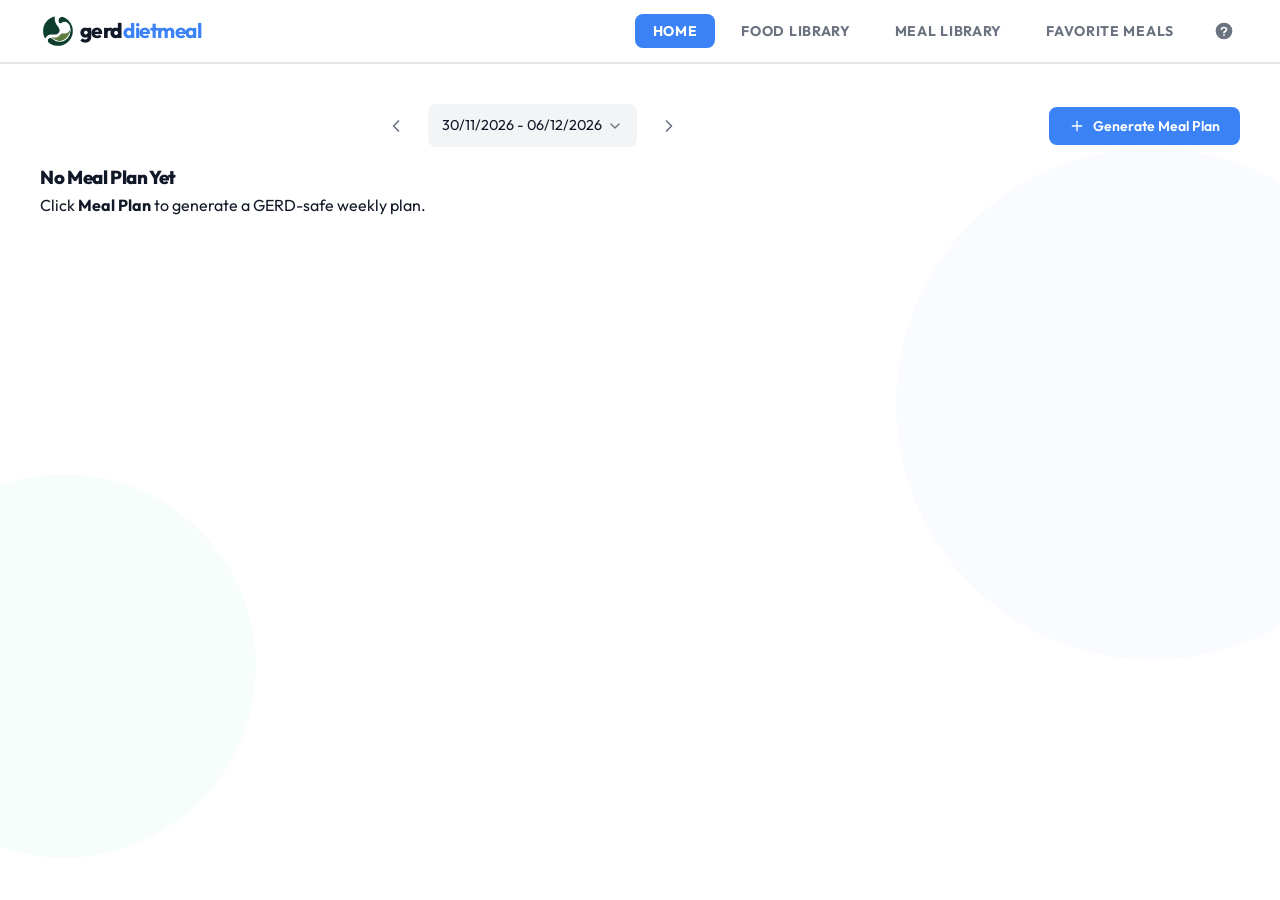
==== commit 75f00ec0: "switch style to flat-design and light mode style" ====
--- a/templates/index.html
+++ b/templates/index.html
@@ -5,6 +5,7 @@
     <meta charset="UTF-8">
     <meta name="viewport" content="width=device-width, initial-scale=1.0">
     <title>GERD Diet Meal Planner</title>
+    <link href="https://fonts.googleapis.com/css2?family=Outfit:wght@300;400;500;600;700;800&display=swap" rel="stylesheet">
     <meta name="description"
         content="Sophisticated meal planning for acid reflux management. Plan GERD-safe meals weekly.">
     <link rel="icon" type="image/x-icon" href="/resources/icons/gerddietmeal.ico">
@@ -31,7 +32,12 @@
             </nav>
         </header>
 
-        <main>
+        <main style="position: relative; overflow: hidden;">
+            <div class="decorative-circle" style="position: absolute; top: 10%; right: -10%; width: 40vw; height: 40vw; background: rgba(59, 130, 246, 0.03); border-radius: 50%; pointer-events: none; z-index: 0;"></div>
+            <div class="decorative-circle" style="position: absolute; bottom: 5%; left: -10%; width: 30vw; height: 30vw; background: rgba(16, 185, 129, 0.03); border-radius: 50%; pointer-events: none; z-index: 0;"></div>
+
+            
+            
             <!-- ═══ HOME TAB ═══ -->
             <section id="tab-home" class="tab-content active" role="tabpanel">
                 <div class="planner-header">
@@ -401,7 +407,7 @@
                         <button class="btn btn-secondary" id="btn-choice-manual"
                             style="flex: 1; flex-direction: column; padding: 24px; height: auto; gap: 16px; border-radius: var(--radius-lg); transition: all 0.3s ease;">
                             <div
-                                style="background: rgba(255,255,255,0.05); padding: 12px; border-radius: 50%; display: flex; align-items: center; justify-content: center; width: 48px; height: 48px;">
+                                style="background: var(--surface); padding: 12px; border-radius: 50%; display: flex; align-items: center; justify-content: center; width: 48px; height: 48px;">
                                 <svg xmlns="http://www.w3.org/2000/svg" width="24" height="24" viewBox="0 0 24 24"
                                     fill="currentColor">
                                     <path
@@ -420,7 +426,7 @@
                         <button class="btn btn-secondary" id="btn-choice-url"
                             style="flex: 1; flex-direction: column; padding: 24px; height: auto; gap: 16px; border-radius: var(--radius-lg); transition: all 0.3s ease;">
                             <div
-                                style="background: rgba(255,255,255,0.05); padding: 12px; border-radius: 50%; display: flex; align-items: center; justify-content: center; width: 48px; height: 48px;">
+                                style="background: var(--surface); padding: 12px; border-radius: 50%; display: flex; align-items: center; justify-content: center; width: 48px; height: 48px;">
                                 <svg xmlns="http://www.w3.org/2000/svg" width="24" height="24" viewBox="0 0 24 24"
                                     fill="none" stroke="currentColor" stroke-width="2.5" stroke-linecap="round"
                                     stroke-linejoin="round">
@@ -481,7 +487,7 @@
                     <div id="scrape-status-msg" style="margin-bottom:20px; font-weight:500; color: var(--text-muted);">
                         Initializing...</div>
                     <div class="progress-container"
-                        style="background: rgba(255,255,255,0.05); border-radius: var(--radius); height: 12px; overflow: hidden; margin-bottom: 30px; box-shadow: inset 0 2px 4px rgba(0,0,0,0.3);">
+                        style="background: var(--surface); border-radius: var(--radius); height: 12px; overflow: hidden; margin-bottom: 30px; box-shadow: inset 0 2px 4px rgba(0,0,0,0.3);">
                         <div id="scrape-progress-bar"
                             style="width: 0%; height: 100%; background: var(--gradient-primary); transition: width 0.4s ease; box-shadow: 0 0 15px var(--primary-light);">
                         </div>
--- a/static/css/design-tokens.css
+++ b/static/css/design-tokens.css
@@ -1,95 +1,59 @@
-@import url('https://fonts.googleapis.com/css2?family=Montserrat:wght@400;600;700&display=swap');
-
-@font-face {
-    font-family: 'Poppins';
-    src: url('/resources/Font/FZ Poppins-Regular.ttf') format('truetype');
-    font-weight: 400;
-    font-style: normal;
-    font-display: swap;
-}
-
-@font-face {
-    font-family: 'Poppins';
-    src: url('/resources/Font/FZ Poppins-Medium.ttf') format('truetype');
-    font-weight: 500;
-    font-style: normal;
-    font-display: swap;
-}
-
-@font-face {
-    font-family: 'Poppins';
-    src: url('/resources/Font/FZ Poppins-SemiBold.ttf') format('truetype');
-    font-weight: 600;
-    font-style: normal;
-    font-display: swap;
-}
-
-@font-face {
-    font-family: 'Poppins';
-    src: url('/resources/Font/FZ Poppins-Bold.ttf') format('truetype');
-    font-weight: 700;
-    font-style: normal;
-    font-display: swap;
-}
-
-@font-face {
-    font-family: 'Poppins';
-    src: url('/resources/Font/FZ Poppins-ExtraBold.ttf') format('truetype');
-    font-weight: 800;
-    font-style: normal;
-    font-display: swap;
-}
+@import url('https://fonts.googleapis.com/css2?family=Outfit:wght@300;400;500;600;700;800&display=swap');
+
+
+
+
+
+
+
+
+
+
 
 
 :root {
-    --primary: #0B2B26;
-    --bg: #0B2B26;
-    --surface: rgba(255, 255, 255, 0.05);
-    --border: rgba(255, 255, 255, 0.1);
-    --border-hover: rgba(255, 255, 255, 0.2);
-    --text: #f8f8f8;
-    --text-light: rgba(255, 255, 255, 0.9);
-    --text-muted: rgba(255, 255, 255, 0.75);
-    --cta: #235347;
-    --cta-hover: #38806e;
-    --fav-active: #FBBF24;
-    /* Orangy-yellow */
-    --accent: #E2E8F0;
-    --destructive: #ef4444;
-    --destructive-foreground: #ffffff;
-    --radius: 20px;
-    --radius-lg: 24px;
+    --primary: #3B82F6;
+    --bg: #FFFFFF;
+    --surface: #F3F4F6;
+    --border: #E5E7EB;
+    --border-hover: #D1D5DB;
+    --text: #111827;
+    --text-light: #374151;
+    --text-muted: #6B7280;
+    --cta: #3B82F6;
+    --cta-hover: #2563EB;
+    --fav-active: #F59E0B;
+    --accent: #10B981;
+    --destructive: #EF4444;
+    --destructive-foreground: #FFFFFF;
+    --radius: 8px;
+    --radius-lg: 12px;
     --transition: 200ms cubic-bezier(0.4, 0, 0.2, 1);
-    --font-heading: 'Montserrat', sans-serif;
-    --font-body: 'Poppins', sans-serif;
+    --font-heading: 'Outfit', sans-serif;
+    --font-body: 'Outfit', sans-serif;
 
     /* Progress & Gradients */
-    --gradient-primary: linear-gradient(90deg, #059669 0%, #10b981 100%);
-    --primary-light: rgba(16, 185, 129, 0.4);
+    --gradient-primary: #3B82F6;
+    --primary-light: #DBEAFE;
 
     /* Variable Height Logic */
     --meal-card-x: 420px;
-    /* Total Column Height */
     --meal-card-y: 85px;
-    /* Info/Compact Height */
     --meal-gap: 10px;
 
-    /* Shadows */
-    --shadow-sm: 0 2px 4px rgba(0, 0, 0, 0.1);
-    --shadow-md: 0 4px 12px rgba(0, 0, 0, 0.2);
-    --shadow-lg: 0 12px 24px rgba(0, 0, 0, 0.3);
-
-    /* Glassmorphism Teal */
-    --glass-teal: rgba(11, 43, 38, 0.3);
+    /* Shadows - Disabled for Flat Design */
+    --shadow-sm: none;
+    --shadow-md: none;
+    --shadow-lg: none;
+
+    /* Glassmorphism - Disabled */
+    --glass-teal: transparent;
 }
 
 /* ─── Glassmorphism Components ─────────────────── */
 .glass-panel {
     background: var(--glass-teal);
-    backdrop-filter: blur(12px);
-    -webkit-backdrop-filter: blur(12px);
-    border-radius: var(--radius);
-    box-shadow: var(--shadow-lg);
+    border-radius: 0;
 }
 
 .popover-menu {
@@ -105,10 +69,7 @@
 
     /* Glassmorphism */
     background: var(--glass-teal);
-    backdrop-filter: blur(12px);
-    -webkit-backdrop-filter: blur(12px);
-    border-radius: var(--radius);
-    box-shadow: var(--shadow-lg);
+    border-radius: 0;
 }
 
 @keyframes popoverIn {
@@ -125,7 +86,7 @@
 
 .popover-item {
     padding: 10px 14px;
-    border-radius: 12px;
+    border-radius: 0;
     font-size: 0.9rem;
     cursor: pointer;
     transition: all var(--transition);
@@ -136,7 +97,7 @@
 }
 
 .popover-item:hover {
-    background: rgba(255, 255, 255, 0.1);
+    background: var(--surface);
     color: #fff;
 }
 
@@ -179,7 +140,7 @@
     font-size: 1rem;
     width: 100%;
     outline: none;
-    border-radius: 12px;
+    border-radius: 0;
     padding: 5px;
 }
 
@@ -196,7 +157,7 @@
 
 .command-item {
     padding: 5px 16px;
-    border-radius: 12px;
+    border-radius: 0;
     cursor: pointer;
     transition: all var(--transition);
     display: flex;
@@ -206,13 +167,13 @@
 }
 
 .command-item:hover {
-    background: rgba(255, 255, 255, 0.1);
+    background: var(--surface);
     padding-left: 24px;
     /* Subtle slide on hover */
 }
 
 .command-item.active {
-    background: rgba(255, 255, 255, 0.12);
+    background: var(--surface);
     font-weight: bold;
     color: var(--bg);
 }
@@ -259,8 +220,8 @@
 
 .modal-content::-webkit-scrollbar-thumb,
 .command-list::-webkit-scrollbar-thumb {
-    background: rgba(255, 255, 255, 0.2);
-    border-radius: 10px;
+    background: var(--surface);
+    border-radius: 0;
     border: 2px solid transparent;
     background-clip: padding-box;
     transition: background 0.2s;
@@ -268,7 +229,7 @@
 
 .modal-content::-webkit-scrollbar-thumb:hover,
 .command-list::-webkit-scrollbar-thumb:hover {
-    background: rgba(255, 255, 255, 0.4);
+    background: var(--surface);
     border: 2px solid transparent;
     background-clip: padding-box;
 }
@@ -276,17 +237,16 @@
 .modal-content,
 .command-list {
     scrollbar-width: thin;
-    scrollbar-color: rgba(255, 255, 255, 0.2) transparent;
+    scrollbar-color: #D1D5DB transparent;
 }
 
 
 body {
     font-family: var(--font-body);
-    background: url('/resources/background.png') no-repeat center center fixed;
-    background-size: cover;
+    background-color: var(--bg);
     color: var(--text);
     line-height: 1.6;
-    -webkit-font-smoothing: antialiased
+    -webkit-font-smoothing: antialiased;
 }
 
 h1,
@@ -295,7 +255,8 @@
 h4 {
     font-family: var(--font-heading);
     color: var(--text);
-    font-weight: 700
+    font-weight: 800;
+    letter-spacing: -0.02em
 }
 
 a {
@@ -323,73 +284,78 @@
 }
 
 .app-header {
-    background: rgba(0, 0, 0, 0.4);
-    backdrop-filter: blur(20px);
-    -webkit-backdrop-filter: blur(20px);
+    background: #FFFFFF;
     padding: 0 40px;
-    height: 72px;
+    height: 64px;
     display: flex;
     align-items: center;
     justify-content: space-between;
     position: sticky;
     top: 0;
     z-index: 1000;
+    border-bottom: 2px solid var(--border);
 }
 
 .app-header .logo {
     display: flex;
     align-items: center;
-    gap: 0;
-    /* Deleted gap between gerd and dietmeal */
     font-family: var(--font-heading);
-    color: #FFFFFF;
+    color: var(--text);
     font-size: 1.3rem;
-    letter-spacing: .02em;
+    letter-spacing: -0.02em;
     flex-shrink: 0;
 }
 
+.app-header .logo img,
+.logo img {
+    height: 36px !important;
+    width: 36px !important;
+    max-height: 36px !important;
+    max-width: 36px !important;
+    object-fit: contain !important;
+}
+
 .logo-bold {
+    font-weight: 800;
+}
+
+.logo-light {
     font-weight: 700;
-}
-
-.logo-light {
-    font-weight: 300;
-}
-
-.app-header .logo img {
-    height: 36px;
-    width: 36px;
+    color: #3B82F6;
 }
 
 .tab-nav {
     display: flex;
     gap: 8px;
+    align-items: center;
     height: 100%;
 }
 
 .tab-btn {
-    padding: 0 20px;
+    padding: 8px 18px;
     font-family: var(--font-body);
-    font-size: .9rem;
-    font-weight: 500;
-    color: rgba(255, 255, 255, 0.7);
-    background: none;
+    font-size: 0.875rem;
+    font-weight: 700;
+    color: var(--text-muted);
+    background: transparent;
     border: none;
+    border-radius: var(--radius);
     cursor: pointer;
-    border-bottom: 3px solid transparent;
     transition: all var(--transition);
-    height: 100%;
+    text-transform: uppercase;
+    letter-spacing: 0.05em;
     display: flex;
     align-items: center;
 }
 
 .tab-btn:hover {
-    color: #FFFFFF;
+    color: var(--text);
+    background: #F3F4F6;
 }
 
 .tab-btn.active {
-    color: var(--cta-hover);
-    border-bottom-color: var(--cta-hover);
+    color: #FFFFFF !important;
+    background: var(--cta) !important;
 }
 
 .tab-content {
@@ -416,7 +382,7 @@
     border-radius: var(--radius);
     font-family: var(--font-body);
     font-size: 0.875rem;
-    font-weight: 500;
+    font-weight: 600;
     cursor: pointer;
     transition: all var(--transition);
 }
@@ -429,7 +395,6 @@
 
 .btn-primary:hover {
     background: var(--cta-hover);
-    transform: translateY(-1px);
 }
 
 .btn-secondary {
@@ -439,7 +404,7 @@
 }
 
 .btn-secondary:hover {
-    background: rgba(255, 255, 255, 0.15);
+    background: #E5E7EB;
 }
 
 .btn-destructive {
@@ -459,13 +424,13 @@
     cursor: pointer;
     display: inline-flex;
     padding: 6px;
-    border-radius: 10px;
+    border-radius: var(--radius);
     transition: all var(--transition);
 }
 
 .btn-icon:hover {
     color: var(--text);
-    background: rgba(255, 255, 255, 0.1);
+    background: var(--surface);
 }
 
 .btn-icon svg {
@@ -483,21 +448,12 @@
 
 /* ─── Home Tab: Weekly Planner ─────────────────── */
 .planner-header {
-    display: grid;
-    grid-template-columns: 200px 1fr 200px;
-    align-items: center;
+    display: flex;
+    align-items: center;
+    justify-content: space-between;
     gap: 24px;
-    margin-bottom: 10px;
+    margin-bottom: 16px;
     width: 100%;
-}
-
-.planner-header #btn-generate-plan {
-    justify-self: end;
-}
-
-.planner-header .week-navigation {
-    grid-column: 2;
-    justify-self: center;
 }
 
 .week-navigation {
@@ -513,7 +469,7 @@
     color: var(--text);
     border: none;
     padding: 10px 35px 10px 20px;
-    border-radius: var(--radius);
+    border-radius: 0;
     font-family: var(--font-body);
     font-size: 1rem;
     outline: none;
@@ -521,7 +477,7 @@
     -webkit-appearance: none;
     -moz-appearance: none;
     appearance: none;
-    background-image: url('data:image/svg+xml;charset=US-ASCII,<svg xmlns="http://www.w3.org/2000/svg" width="14" height="14" viewBox="0 0 24 24" fill="none" stroke="white" stroke-width="3" stroke-linecap="round" stroke-linejoin="round"><polyline points="6 9 12 15 18 9"></polyline></svg>');
+    background-image: url('data:image/svg+xml;charset=US-ASCII,<svg xmlns="http://www.w3.org/2000/svg" width="14" height="14" viewBox="0 0 24 24" fill="none" stroke="%23111827" stroke-width="3" stroke-linecap="round" stroke-linejoin="round"><polyline points="6 9 12 15 18 9"></polyline></svg>');
     background-repeat: no-repeat;
     background-position: right 12px center;
     background-size: 14px;
@@ -548,12 +504,12 @@
 }
 
 .input-shadcn:focus {
-    outline: 2px solid rgba(35, 83, 71, 0.3);
-    outline-offset: 0;
+    outline: 2px solid var(--cta);
+    outline-offset: -2px;
 }
 
 .input-shadcn::placeholder {
-    color: rgba(255, 255, 255, 0.4);
+    color: #9CA3AF;
 }
 
 .select-shadcn {
@@ -569,7 +525,7 @@
     -webkit-appearance: none;
     -moz-appearance: none;
     appearance: none;
-    background-image: url('data:image/svg+xml;charset=US-ASCII,<svg xmlns="http://www.w3.org/2000/svg" width="14" height="14" viewBox="0 0 24 24" fill="none" stroke="white" stroke-width="2" stroke-linecap="round" stroke-linejoin="round"><polyline points="6 9 12 15 18 9"></polyline></svg>');
+    background-image: url('data:image/svg+xml;charset=US-ASCII,<svg xmlns="http://www.w3.org/2000/svg" width="14" height="14" viewBox="0 0 24 24" fill="none" stroke="%23111827" stroke-width="2" stroke-linecap="round" stroke-linejoin="round"><polyline points="6 9 12 15 18 9"></polyline></svg>');
     background-repeat: no-repeat;
     background-position: right 12px center;
     background-size: 14px;
@@ -577,7 +533,8 @@
 }
 
 .select-shadcn:focus {
-    outline: 2px solid rgba(35, 83, 71, 0.3);
+    outline: 2px solid var(--cta);
+    outline-offset: -2px;
 }
 
 .search-wrapper {
@@ -590,7 +547,7 @@
 .search-wrapper .search-icon {
     position: absolute;
     left: 12px;
-    color: rgba(255, 255, 255, 0.4);
+    color: #6B7280;
     pointer-events: none;
     width: 16px;
     height: 16px;
@@ -604,10 +561,10 @@
 .week-grid {
     display: flex;
     flex-direction: column;
-    gap: 40px;
+    gap: 28px;
     max-width: 1200px;
     margin: 0 auto;
-    align-items: center;
+    width: 100%;
 }
 
 .day-row-container {
@@ -650,7 +607,7 @@
     display: flex;
     flex-direction: column;
     max-height: 80vh;
-    transition: all var(--transition);
+    transition: background var(--transition);
 }
 
 .meal-card-full.breakfast {
@@ -680,8 +637,8 @@
     transition: transform var(--transition);
 }
 
-.meal-card-full:hover .meal-card-img {
-    transform: scale(1.05);
+.meal-card-full:hover {
+    background: #E5E7EB;
 }
 
 /* Gradients for Overlay Visibility */
@@ -713,7 +670,7 @@
     border: none;
     color: white;
     padding: 6px;
-    border-radius: 50%;
+    border-radius: 0;
     cursor: pointer;
     display: flex;
     align-items: center;
@@ -722,7 +679,7 @@
 }
 
 .meal-card-overlay-edit:hover {
-    background: rgba(255, 255, 255, 0.4);
+    background: var(--surface);
     transform: scale(1.1);
 }
 
@@ -800,22 +757,22 @@
     display: flex;
     justify-content: space-between;
     align-items: center;
-    transition: all var(--transition);
+    transition: background var(--transition);
     gap: 5px;
 }
 
 .meal-card-compact:hover {
-    background: rgba(255, 255, 255, 0.08);
+    background: #E5E7EB;
 }
 
 /* ─── Library and Modals ───────────────────────── */
 .food-card {
     background: var(--surface);
     border: none;
+    border-left: 3px solid transparent;
     border-radius: var(--radius);
     padding: 16px;
-    /* Smaller padding for compact look */
-    transition: all var(--transition);
+    transition: background var(--transition);
     position: relative;
     display: flex;
     flex-direction: column;
@@ -823,7 +780,20 @@
 }
 
 .food-card:hover {
-    background: rgba(255, 255, 255, 0.08);
+    background: #E5E7EB;
+}
+
+/* Status accent borders on food cards */
+.food-card:has(.food-badge.safe) {
+    border-left-color: #10B981;
+}
+
+.food-card:has(.food-badge.avoid) {
+    border-left-color: #EF4444;
+}
+
+.food-card:has(.food-badge.remedy) {
+    border-left-color: #3B82F6;
 }
 
 .food-card h4 {
@@ -844,30 +814,47 @@
     font-weight: normal;
 }
 
+
 .food-badge {
+    padding: 3px 10px;
+    border-radius: 999px;
+    font-size: 0.72rem;
+    font-weight: 700;
+}
+
+.food-badge.safe {
+    background: #D1FAE5;
+    color: #065F46;
+}
+
+.food-badge.avoid {
+    background: #FEE2E2;
+    color: #991B1B;
+}
+
+.food-badge.remedy {
+    background: #DBEAFE;
+    color: #1E40AF;
+}
+
+
+
+
+.food-type-tag {
     align-self: flex-start;
     padding: 4px 10px;
-    border-radius: 20px;
+    border-radius: 0;
     font-size: 0.75rem;
     font-weight: 600;
+    text-transform: capitalize;
     white-space: nowrap;
     overflow: hidden;
     text-overflow: ellipsis;
-}
-
-.food-badge.safe {
-    background: rgba(35, 83, 71, 0.3);
-    color: #4ade80;
-}
-
-.food-badge.avoid {
-    background: rgba(239, 68, 68, 0.2);
-    color: #fca5a5;
-}
-
-.food-badge.remedy {
-    background: rgba(59, 130, 246, 0.2);
-    color: #93c5fd;
+    background: #F3F4F6;
+    color: #374151;
+    border: none;
+    flex-shrink: 1;
+    min-width: 0;
 }
 
 .food-card-meta {
@@ -883,7 +870,7 @@
     align-self: flex-start;
     padding: 4px 10px;
     /* Same as food-badge */
-    border-radius: 20px;
+    border-radius: 0;
     /* Capsule style like food-badge */
     font-size: 0.75rem;
     /* Same as food-badge */
@@ -893,7 +880,7 @@
     white-space: nowrap;
     overflow: hidden;
     text-overflow: ellipsis;
-    background: rgba(255, 255, 255, 0.1);
+    background: var(--surface);
     /* Single color style */
     color: var(--text-muted);
     border: none;
@@ -922,26 +909,27 @@
 .meal-lib-card {
     background: var(--surface);
     border: none;
+    border-left: 3px solid transparent;
     border-radius: var(--radius);
     overflow: hidden;
     height: 340px;
     display: flex;
     flex-direction: column;
-    transition: all var(--transition);
+    transition: background var(--transition);
 }
 
 .meal-lib-card.has-avoid,
 .meal-card-full.has-avoid,
 .meal-card-compact.has-avoid {
-    border: thin solid #ff5a3b !important;
+    border-left: 4px solid #EF4444 !important;
 }
 
 .avoid-text {
-    color: #ff5a3b !important;
+    color: #EF4444 !important;
 }
 
 .meal-lib-card:hover {
-    background: rgba(255, 255, 255, 0.08);
+    background: #E5E7EB;
 }
 
 .meal-lib-card-img-wrapper {
@@ -987,25 +975,7 @@
     flex-wrap: wrap;
 }
 
-.meal-lib-card-stats .vn-badge {
-    background: rgba(239, 68, 68, 0.2);
-    color: #fca5a5;
-    padding: 1px 3px;
-    border-radius: 6px;
-    font-weight: 600;
-    font-size: 0.5rem;
-}
-
-.meal-lib-card-stats .en-badge {
-    background: rgba(59, 130, 246, 0.2);
-    color: #93c5fd;
-    padding: 1px 3px;
-    border-radius: 6px;
-    font-weight: 600;
-    font-size: 0.5rem;
-}
-
-.meal-lib-card-actions {
+.meal-lib-card-stats .meal-lib-card-actions {
     display: flex;
     gap: 12px;
     margin-top: auto;
@@ -1027,8 +997,7 @@
     white-space: nowrap;
     background: rgba(0, 0, 0, 0.2);
     padding: 2px 6px;
-    border-radius: 4px;
-    backdrop-filter: blur(4px);
+    border-radius: 0;
     opacity: 0.9;
 }
 
@@ -1047,8 +1016,15 @@
     align-items: center;
     justify-content: space-between;
     margin-bottom: 24px;
-    gap: 35px;
+    gap: 24px;
     flex-wrap: wrap;
+}
+
+.food-grid-header h2,
+.meal-lib-header h2 {
+    font-size: 1.5rem;
+    font-weight: 800;
+    letter-spacing: -0.03em;
 }
 
 .food-filters,
@@ -1080,132 +1056,127 @@
 }
 
 /* Modal Overlay & Modal */
+
 .modal-overlay {
     position: fixed;
     inset: 0;
-    background: rgba(0, 0, 0, 0.6);
-    backdrop-filter: blur(12px);
-    -webkit-backdrop-filter: blur(12px);
+    background: rgba(17, 24, 39, 0.5);
     display: none;
     align-items: center;
     justify-content: center;
-    z-index: 1000;
+    z-index: 2000;
     padding: 20px;
 }
 
 .modal-overlay.visible {
     display: flex;
-    backdrop-filter: blur(12px);
-    -webkit-backdrop-filter: blur(12px);
 }
 
 .modal {
-    background: #0c2d28e6;
-    border: none;
+    background: #FFFFFF;
+    border: 2px solid var(--border);
     border-radius: var(--radius-lg);
     width: 100%;
-    max-width: 70vh;
-    max-height: 90vh;
+    max-width: 680px;
+    max-height: 85vh;
     display: flex;
     flex-direction: column;
     overflow: hidden;
-    box-shadow: var(--shadow-lg);
     position: relative;
-}
-
-.modal-content {
-    flex: 1;
-    overflow-y: auto;
-    display: flex;
-    flex-direction: column;
-    margin: 3px;
-}
-
-.modal-glass {
-    background: rgba(255, 255, 255, 0.08) !important;
-    backdrop-filter: blur(24px) saturate(180%);
-    border: none !important;
-    box-shadow: 0 8px 32px 0 rgba(0, 0, 0, 0.5);
+    color: var(--text);
 }
 
 .modal-header {
-    padding-block: 15px;
-    padding-inline: 30px;
-    border-bottom: 1px solid rgba(255, 255, 255, 0.1);
+    padding: 16px 24px;
+    border-bottom: 2px solid var(--border);
     display: flex;
     justify-content: space-between;
     align-items: center;
-    background-color: rgba(0, 0, 0, 0.2);
-    border-top-left-radius: inherit;
-    border-top-right-radius: inherit;
+    background: #F9FAFB;
+    flex-shrink: 0;
+    border-radius: var(--radius-lg) var(--radius-lg) 0 0;
+}
+
+.modal-header h3,
+.modal-header h4 {
+    margin: 0;
+    color: var(--text);
+    font-weight: 800;
 }
 
 .modal-close {
     background: none;
     border: none;
-    color: #FFFFFF;
+    color: var(--text-muted);
     font-size: 1.5rem;
     cursor: pointer;
-    padding: 0;
     line-height: 1;
 }
 
+.modal-close:hover {
+    color: var(--text);
+}
+
+.modal-content,
 .modal-body {
-    padding-block: 20px;
-    padding-inline: 30px;
-}
-
-.modal-img-preview {
-    width: 100%;
-    height: 300px;
-    object-fit: cover;
-    display: block;
-    margin: 0 auto 16px;
-    border-radius: var(--radius);
-    box-shadow: 0 4px 20px rgba(0, 0, 0, 0.4);
+    flex: 1;
+    overflow-y: auto;
+    padding: 10px;
+    display: flex;
+    flex-direction: column;
+    gap: 16px;
+}
+
+.modal-body>* {
+    flex-shrink: 0;
 }
 
 .modal-footer {
-    padding: 24px;
-    border-top: none;
+    padding: 16px 24px;
+    border-top: 2px solid var(--border);
     display: flex;
     justify-content: flex-end;
     gap: 12px;
-}
+    background: #F9FAFB;
+    flex-shrink: 0;
+    border-radius: 0 0 var(--radius-lg) var(--radius-lg);
+}
+
 
 /* Forms */
+
 .form-group {
-    margin-bottom: 20px;
+    margin-bottom: 16px;
 }
 
 .form-group label {
     display: block;
-    font-size: 0.85rem;
-    font-weight: 600;
-    margin-bottom: 8px;
-    color: var(--text-muted);
+    font-size: 0.875rem;
+    font-weight: 700;
+    margin-bottom: 6px;
+    color: var(--text-light);
 }
 
 .form-group input,
 .form-group textarea,
 .form-group select {
     width: 100%;
-    background: rgba(255, 255, 255, 0.05);
-    border: none;
+    background: #F3F4F6;
+    border: 2px solid var(--border);
     border-radius: var(--radius);
-    padding: 12px 16px;
+    padding: 10px 14px;
     color: var(--text);
     font-family: var(--font-body);
+    font-size: 0.9rem;
     transition: all var(--transition);
 }
 
-.form-group textarea {
-    min-height: 100px;
-    resize: vertical;
-}
-
-.form-group input:focus {
+.form-group input:focus,
+.form-group textarea:focus,
+.form-group select:focus {
     outline: none;
+    border-color: var(--primary);
+    background: #FFFFFF;
 }
 
 .ingredient-row {
@@ -1221,13 +1192,11 @@
     position: fixed;
     z-index: 2000;
     background: var(--surface);
-    border: none;
-    border-radius: var(--radius);
-    box-shadow: var(--shadow-lg);
+    border: 2px solid var(--border);
+    border-radius: var(--radius-lg);
     width: 300px;
     pointer-events: none;
     display: none;
-    backdrop-filter: blur(50px);
     overflow: hidden;
 }
 
@@ -1263,25 +1232,48 @@
 
 /* Stats Badges */
 .food-badge {
-    padding: 4px 12px;
-    border-radius: 20px;
+    align-self: flex-start;
+    padding: 3px 10px;
+    border-radius: 999px;
+    font-size: 0.72rem;
+    font-weight: 700;
+    white-space: nowrap;
+    overflow: hidden;
+    text-overflow: ellipsis;
+}
+
+.food-badge.safe {
+    background: #D1FAE5;
+    color: #065F46;
+}
+
+.food-badge.avoid {
+    background: #FEE2E2;
+    color: #991B1B;
+}
+
+.food-badge.remedy {
+    background: #DBEAFE;
+    color: #1E40AF;
+}
+
+
+
+.food-type-tag {
+    align-self: flex-start;
+    padding: 4px 10px;
+    border-radius: 0;
     font-size: 0.75rem;
     font-weight: 600;
-}
-
-.food-badge.safe {
-    background: rgba(35, 83, 71, 0.5);
-    color: #38806e;
-}
-
-.food-badge.avoid {
-    background: rgba(239, 68, 68, 0.1);
-    color: #EF4444;
-}
-
-.food-badge.remedy {
-    background: rgba(245, 158, 11, 0.1);
-    color: #F59E0B;
+    text-transform: capitalize;
+    white-space: nowrap;
+    overflow: hidden;
+    text-overflow: ellipsis;
+    background: #F3F4F6;
+    color: #374151;
+    border: none;
+    flex-shrink: 1;
+    min-width: 0;
 }
 
 /* Responsive */
@@ -1299,15 +1291,26 @@
 
     /* Header & Navigation */
     .app-header {
-        padding: 10px 16px 0;
-        flex-direction: column;
-        height: auto;
-        gap: 10px;
+        background: var(--bg);
+        padding: 0 40px;
+        height: 72px;
+        display: flex;
+        align-items: center;
+        justify-content: space-between;
+        position: sticky;
+        top: 0;
+        z-index: 1000;
+        border-bottom: 2px solid var(--border);
     }
 
     .app-header .logo {
-        margin-bottom: 4px;
-        font-size: 1.2rem;
+        display: flex;
+        align-items: center;
+        font-family: var(--font-heading);
+        color: var(--text);
+        font-size: 1.3rem;
+        letter-spacing: -0.02em;
+        flex-shrink: 0;
     }
 
     .tab-nav {
@@ -1324,13 +1327,26 @@
     }
 
     .tab-nav::-webkit-scrollbar-thumb {
-        background: rgba(255, 255, 255, 0.2);
-        border-radius: 4px;
+        background: var(--surface);
+        border-radius: 0;
     }
 
     .tab-btn {
-        padding: 8px 16px;
-        font-size: 0.85rem;
+        padding: 0 20px;
+        font-family: var(--font-body);
+        font-size: .9rem;
+        font-weight: 600;
+        color: var(--text-muted);
+        background: none;
+        border: none;
+        cursor: pointer;
+        border-bottom: 4px solid transparent;
+        transition: all var(--transition);
+        height: 100%;
+        display: flex;
+        align-items: center;
+        text-transform: uppercase;
+        letter-spacing: 0.05em;
     }
 
     /* Layout Spacing */
@@ -1419,9 +1435,9 @@
 
     .ingredient-row {
         flex-wrap: wrap;
-        background: rgba(255, 255, 255, 0.03);
+        background: var(--surface);
         padding: 10px;
-        border-radius: var(--radius);
+        border-radius: 0;
         gap: 8px;
     }
 
@@ -1499,61 +1515,58 @@
 
 
 /* ─── User Guide Popover ────────────────────────── */
-#guide-overlay.visible {
-    backdrop-filter: none;
-    -webkit-backdrop-filter: none;
-}
+#guide-overlay.visible {}
+
 
 .guide-popover {
     position: fixed;
     bottom: 24px;
     right: 24px;
-    width: 350px;
+    width: 380px;
     max-width: calc(100vw - 48px);
-    background: var(--surface);
-    backdrop-filter: blur(24px) saturate(180%);
-    -webkit-backdrop-filter: blur(24px) saturate(180%);
-    border: 1px solid var(--border);
+    max-height: calc(100vh - 48px);
+    background: #FFFFFF;
+    border: 2px solid var(--primary);
     border-radius: var(--radius-lg);
-    box-shadow: 0 12px 40px rgba(0, 0, 0, 0.5);
     z-index: 9999;
     display: flex;
     flex-direction: column;
-    animation: slideInUp 0.3s cubic-bezier(0.16, 1, 0.3, 1);
+    overflow: hidden;
     color: var(--text);
 }
 
 .guide-header {
-    padding: 16px 20px;
-    border-bottom: 1px solid rgba(255, 255, 255, 0.1);
+    padding: 14px 20px;
+    border-bottom: 2px solid var(--border);
     display: flex;
     justify-content: space-between;
     align-items: center;
+    background: #F9FAFB;
 }
 
 .guide-header h4 {
     margin: 0;
     font-size: 1rem;
-    font-weight: 600;
+    font-weight: 700;
     color: var(--text);
 }
 
 .guide-body {
-    padding: 20px;
+    padding: 16px 20px;
     font-size: 0.9rem;
-    line-height: 1.6;
-    color: var(--text-muted);
+    line-height: 1.5;
+    color: var(--text-light);
+    overflow-y: auto;
+    flex: 1;
 }
 
 .guide-footer {
-    padding: 16px 20px;
-    border-top: 1px solid rgba(255, 255, 255, 0.1);
+    padding: 12px 20px;
+    border-top: 2px solid var(--border);
     display: flex;
     justify-content: space-between;
     align-items: center;
-    background: rgba(0, 0, 0, 0.2);
-    border-bottom-left-radius: var(--radius-lg);
-    border-bottom-right-radius: var(--radius-lg);
+    background: #F9FAFB;
 }
 
 .guide-progress {
@@ -1597,7 +1610,7 @@
 }
 
 .cb-trigger:hover {
-    background: rgba(255, 255, 255, 0.08);
+    background: var(--surface);
 }
 
 .cb-chevron {
@@ -1615,16 +1628,14 @@
     left: 0;
     right: 0;
     width: 100%;
-    background: rgba(0, 0, 0, 0.08);
-    border: none;
+    background: #FFFFFF;
+    border: 2px solid var(--border);
     border-radius: var(--radius);
     z-index: 1000;
-    box-shadow: 0 8px 32px 0 rgba(0, 0, 0, 0.5);
     display: none;
     flex-direction: column;
     overflow: hidden;
     animation: slideUp 0.15s ease-out;
-    backdrop-filter: blur(24px) saturate(180%);
 }
 
 /* Popover Style (Command Box) */
@@ -1635,13 +1646,11 @@
     transform: translate(-50%, -50%);
     width: 90%;
     max-width: 400px;
-    background: rgba(0, 0, 0, 0.08);
-    border: none;
-    border-radius: 16px;
+    background: #FFFFFF;
+    border: 2px solid var(--border);
+    border-radius: var(--radius-lg);
     z-index: 2000;
-    box-shadow: 0 0 0 100vmax rgba(0, 0, 0, 0.6), 0 20px 50px rgba(0, 0, 0, 0.5);
     animation: zoomIn 0.2s cubic-bezier(0.16, 1, 0.3, 1);
-    backdrop-filter: blur(30px) saturate(180%);
 }
 
 .cb-wrapper.open .cb-content {
@@ -1727,19 +1736,19 @@
 }
 
 .cb-list::-webkit-scrollbar-thumb {
-    background: rgba(255, 255, 255, 0.15);
-    border-radius: 10px;
+    background: var(--surface);
+    border-radius: 0;
     border: 2px solid transparent;
     background-clip: padding-box;
 }
 
 .cb-list::-webkit-scrollbar-thumb:hover {
-    background: rgba(255, 255, 255, 0.25);
+    background: var(--surface);
 }
 
 .cb-item {
     padding: 8px 12px;
-    border-radius: calc(var(--radius) - 4px);
+    border-radius: 0;
     font-size: 0.85rem;
     cursor: pointer;
     color: var(--text);
@@ -1750,13 +1759,13 @@
 }
 
 .cb-item:hover {
-    background: rgba(255, 255, 255, 0.1);
+    background: var(--surface);
     color: var(--text);
 }
 
 .cb-item.selected {
-    background: rgba(255, 255, 255, 0.15);
-    color: var(--bg);
+    background: var(--cta);
+    color: #FFFFFF;
     font-weight: 600;
 }
 
@@ -1796,10 +1805,9 @@
     display: flex;
     align-items: center;
     gap: 16px;
-    background: rgba(255, 255, 255, 0.08);
+    background: var(--surface);
     padding: 6px;
-    border-radius: 40px;
-    backdrop-filter: blur(8px);
+    border-radius: var(--radius);
     border: 1px solid rgba(255, 255, 255, 0.1);
     align-self: flex-start;
     margin-top: 5px;
@@ -1808,7 +1816,7 @@
 .adj-btn {
     width: 23px;
     height: 23px;
-    border-radius: 50%;
+    border-radius: var(--radius);
     border: none;
     display: flex;
     align-items: center;
@@ -1817,7 +1825,6 @@
     font-size: 1.1rem;
     font-weight: 700;
     transition: all 0.2s cubic-bezier(0.175, 0.885, 0.32, 1.275);
-    box-shadow: 0 4px 12px rgba(0, 0, 0, 0.3);
     margin-inline: 5px
 }
 
@@ -1836,18 +1843,18 @@
 }
 
 .adj-btn.minus {
-    background: white;
-    color: #38806e;
+    background: #F3F4F6;
+    color: #111827;
 }
 
 .adj-btn.plus {
-    background: #38806e;
-    color: white;
+    background: #3B82F6;
+    color: #FFFFFF;
 }
 
 .adj-val {
     font-weight: 700;
-    color: white;
+    color: #111827;
     font-size: 1rem;
     min-width: 24px;
     text-align: center;
@@ -1877,8 +1884,8 @@
     justify-content: center;
     gap: 16px;
     font-size: 0.95rem;
-    color: rgba(255, 255, 255, 0.9);
-    background: rgba(255, 255, 255, 0.04);
+    color: var(--text);
+    background: var(--surface);
     padding: 12px 20px;
     border-radius: var(--radius);
     width: stretch;
@@ -1888,7 +1895,7 @@
 .stats-divider {
     width: 4px;
     height: 4px;
-    border-radius: 50%;
+    border-radius: 0;
     background-color: var(--text-muted);
     opacity: 0.3;
 }
@@ -1915,11 +1922,11 @@
 }
 
 .view-ingredients-count {
-    background: rgba(255, 255, 255, 0.1);
+    background: var(--surface);
     color: var(--text-light);
     font-size: 0.75rem;
     padding: 2px 8px;
-    border-radius: 10px;
+    border-radius: 0;
 }
 
 .view-description-text {
@@ -1948,7 +1955,7 @@
     padding-block: 6px;
     font-size: 0.9rem;
     color: var(--text-muted);
-    border-bottom: 1px solid rgba(255, 255, 255, 0.03);
+    border-bottom: 1px solid var(--border);
 }
 
 .view-ingredients-table tr:last-child td {
@@ -1993,7 +2000,7 @@
     background: var(--cta);
     color: white;
     border: none;
-    border-radius: 12px;
+    border-radius: 0;
     cursor: pointer;
     font-size: 0.85rem;
     font-weight: 500;
@@ -2040,12 +2047,9 @@
     position: relative;
     width: 100%;
     padding: 16px;
-    border-radius: var(--radius-lg);
-    background: rgba(255, 255, 255, 0.08);
-    backdrop-filter: blur(12px);
-    -webkit-backdrop-filter: blur(12px);
-    border: none;
-    box-shadow: 0 8px 32px rgba(0, 0, 0, 0.3);
+    border-radius: var(--radius);
+    background: #FFFFFF;
+    border: 2px solid var(--border);
     color: var(--text);
     transition: all 300ms ease;
     pointer-events: auto;
@@ -2082,7 +2086,7 @@
     color: var(--text-muted);
     cursor: pointer;
     padding: 4px;
-    border-radius: 4px;
+    border-radius: 0;
     display: flex;
     align-items: center;
     justify-content: center;
@@ -2090,7 +2094,7 @@
 }
 
 .alert-shadcn-close:hover {
-    background: rgba(255, 255, 255, 0.1);
+    background: var(--surface);
     color: var(--text);
 }
 
@@ -2100,7 +2104,7 @@
     left: 20px;
     height: 3px;
     background: var(--gradient-primary);
-    border-radius: 0 0 0 var(--radius-lg);
+    border-radius: 0;
     animation: alertProgress 15s linear forwards;
     width: 0;
 }
@@ -2143,7 +2147,7 @@
 
 .incomplete-tag {
     color: #f59e0b;
-    border-radius: 4px;
+    border-radius: 0;
     font-weight: normal;
     font-size: 0.7rem;
     margin-left: 2px;
@@ -2153,21 +2157,11 @@
 .en-badge {
     font-size: 0.5rem;
     padding: 1px 3px;
-    border-radius: 3px;
+    border-radius: 0;
     font-weight: 800;
 }
 
-.vn-badge {
-    background: rgba(231, 76, 60, 0.1);
-    color: #e74c3c;
-    border: none;
-}
-
-.en-badge {
-    background: rgba(52, 152, 219, 0.1);
-    color: #3498db;
-    border: none;
-}
+
 
 /* ═══ Shadcn Alert Dialog ═══ */
 .modal-alert {
@@ -2212,8 +2206,8 @@
     display: inline-flex;
     align-items: center;
     justify-content: center;
-    height: 40px;
-    min-width: 40px;
+    height: 36px;
+    min-width: 36px;
     padding: 0 12px;
     border-radius: var(--radius);
     background: var(--surface);
@@ -2252,11 +2246,11 @@
 .modal-img-container {
     position: relative;
     width: 100%;
-    height: 300px;
+    height: 200px;
     margin-bottom: 16px;
     border-radius: var(--radius);
     overflow: hidden;
-    box-shadow: 0 4px 20px rgba(0, 0, 0, 0.4);
+    flex-shrink: 0;
 }
 
 .modal-img-container .modal-img-preview {
@@ -2265,8 +2259,7 @@
     object-fit: cover;
     display: block;
     margin: 0;
-    border-radius: 0;
-    box-shadow: none;
+    border-radius: var(--radius);
 }
 
 .meal-image-upload-btn {
@@ -2276,7 +2269,7 @@
     background: rgba(11, 43, 38, 0.85);
     border: 1px solid var(--border);
     color: white;
-    border-radius: 50%;
+    border-radius: 0;
     width: 40px;
     height: 40px;
     display: flex;
@@ -2285,9 +2278,6 @@
     cursor: pointer;
     transition: all var(--transition);
     z-index: 10;
-    box-shadow: var(--shadow-md);
-    backdrop-filter: blur(8px);
-    -webkit-backdrop-filter: blur(8px);
     padding: 0;
 }
 
@@ -2309,6 +2299,120 @@
 }
 
 @keyframes spin {
-    from { transform: rotate(0deg); }
-    to { transform: rotate(360deg); }
+    from {
+        transform: rotate(0deg);
+    }
+
+    to {
+        transform: rotate(360deg);
+    }
+}
+
+.btn-outline {
+    background: transparent;
+    border: 2px solid var(--cta);
+    color: var(--cta);
+    font-weight: 700;
+}
+
+.btn-outline:hover {
+    background: var(--cta);
+    color: #ffffff;
+}
+
+.modal {
+    background: var(--bg);
+    border: 2px solid var(--border);
+    border-radius: var(--radius-lg);
+    width: 100%;
+    max-width: 70vh;
+    max-height: 90vh;
+    display: flex;
+    flex-direction: column;
+    overflow: hidden;
+    position: relative;
+}
+
+.modal-glass {
+    background: #FFFFFF !important;
+    border: 2px solid #E5E7EB !important;
+}
+
+.modal-header {
+    padding-block: 15px;
+    padding-inline: 30px;
+    border-bottom: 2px solid #E5E7EB;
+    display: flex;
+    justify-content: space-between;
+    align-items: center;
+    background-color: #F9FAFB;
+    border-radius: var(--radius-lg) var(--radius-lg) 0 0;
+}
+
+.modal-header h3 {
+    color: #111827;
+    font-weight: 800;
+}
+
+.modal-close {
+    background: none;
+    border: none;
+    color: #6B7280;
+    font-size: 1.5rem;
+    cursor: pointer;
+    padding: 0;
+    line-height: 1;
+    transition: color var(--transition);
+}
+
+.modal-close:hover {
+    color: #111827;
+}
+
+.popover-menu,
+.cb-content,
+.meal-tooltip {
+    background: #FFFFFF;
+    border: 2px solid #E5E7EB;
+    color: #111827;
+}
+
+.popover-item {
+    border-radius: var(--radius);
+    color: #374151;
+}
+
+.cb-item {
+    border-radius: var(--radius);
+    color: #374151;
+}
+
+.popover-item:hover,
+.cb-item:hover {
+    background: #F3F4F6;
+    color: #111827;
+}
+
+.meal-image-upload-btn {
+    position: absolute;
+    bottom: 16px;
+    right: 16px;
+    background: #111827;
+    border: none;
+    color: white;
+    border-radius: 0;
+    width: 40px;
+    height: 40px;
+    display: flex;
+    align-items: center;
+    justify-content: center;
+    cursor: pointer;
+    transition: all var(--transition);
+    z-index: 10;
+    padding: 0;
+}
+
+.meal-image-upload-btn:hover {
+    background: #3B82F6;
+    transform: scale(1.05);
 }
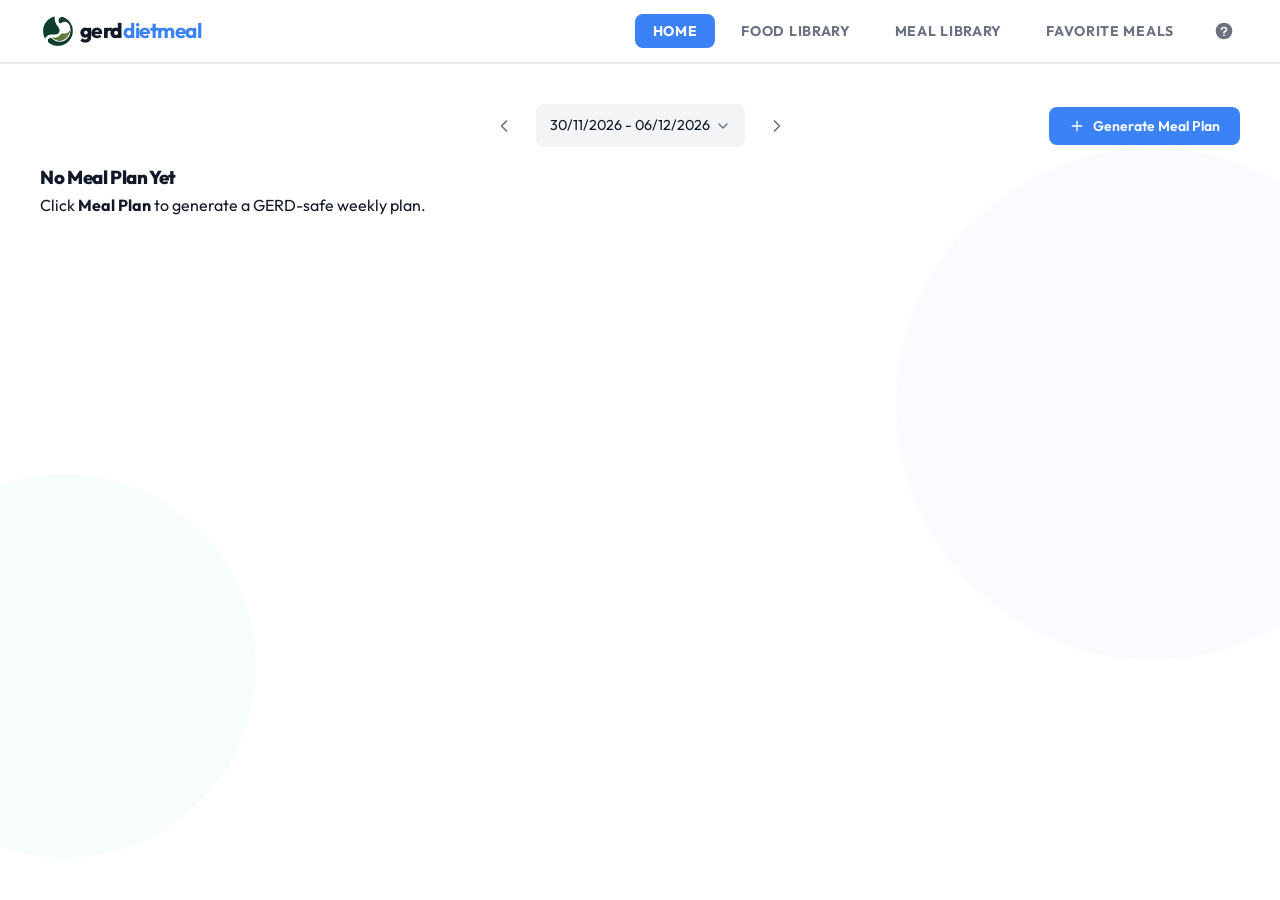
==== commit 6dd1f7e5: "Remove kcal field for add/edit meal modal" ====
--- a/templates/index.html
+++ b/templates/index.html
@@ -294,11 +294,7 @@
                                 <label for="meal-form-servings">Number of Servings</label>
                                 <input type="text" id="meal-form-servings" placeholder="e.g. 4">
                             </div>
-                            <div class="form-group">
-                                <label for="meal-form-calories">Calories (kcal) <span id="meal-form-calories-incomplete"
-                                        class="calorie-tag" style="display:none; margin-left: 5px;"></span></label>
-                                <input type="number" id="meal-form-calories" min="0" placeholder="350">
-                            </div>
+
                         </div>
                     </form>
                 </div>
--- a/static/css/design-tokens.css
+++ b/static/css/design-tokens.css
@@ -446,22 +446,27 @@
     fill: var(--fav-active);
 }
 
-/* ─── Home Tab: Weekly Planner ─────────────────── */
 .planner-header {
-    display: flex;
-    align-items: center;
-    justify-content: space-between;
+    display: grid;
+    grid-template-columns: 1fr auto 1fr;
+    align-items: center;
     gap: 24px;
     margin-bottom: 16px;
     width: 100%;
 }
 
 .week-navigation {
+    grid-column: 2;
     display: flex;
     align-items: center;
     justify-content: center;
     gap: 16px;
-    width: 100%;
+}
+
+.planner-header #btn-generate-plan {
+    grid-column: 3;
+    justify-self: end;
+    white-space: nowrap;
 }
 
 .week-dropdown {
@@ -912,7 +917,7 @@
     border-left: 3px solid transparent;
     border-radius: var(--radius);
     overflow: hidden;
-    height: 340px;
+    height: 320px;
     display: flex;
     flex-direction: column;
     transition: background var(--transition);
@@ -975,7 +980,7 @@
     flex-wrap: wrap;
 }
 
-.meal-lib-card-stats .meal-lib-card-actions {
+.meal-lib-card-actions {
     display: flex;
     gap: 12px;
     margin-top: auto;
@@ -1361,6 +1366,7 @@
     }
 
     .planner-header #btn-generate-plan {
+        grid-column: 1;
         justify-self: stretch;
         width: 100%;
         justify-content: center;
@@ -1514,10 +1520,9 @@
 }
 
 
+
+
 /* ─── User Guide Popover ────────────────────────── */
-#guide-overlay.visible {}
-
-
 .guide-popover {
     position: fixed;
     bottom: 24px;
@@ -2262,30 +2267,6 @@
     border-radius: var(--radius);
 }
 
-.meal-image-upload-btn {
-    position: absolute;
-    bottom: 16px;
-    right: 16px;
-    background: rgba(11, 43, 38, 0.85);
-    border: 1px solid var(--border);
-    color: white;
-    border-radius: 0;
-    width: 40px;
-    height: 40px;
-    display: flex;
-    align-items: center;
-    justify-content: center;
-    cursor: pointer;
-    transition: all var(--transition);
-    z-index: 10;
-    padding: 0;
-}
-
-.meal-image-upload-btn:hover {
-    background: var(--cta-hover);
-    transform: scale(1.05);
-    border-color: rgba(255, 255, 255, 0.3);
-}
 
 .meal-image-upload-btn svg {
     width: 18px;
@@ -2400,7 +2381,7 @@
     background: #111827;
     border: none;
     color: white;
-    border-radius: 0;
+    border-radius: 8px;
     width: 40px;
     height: 40px;
     display: flex;
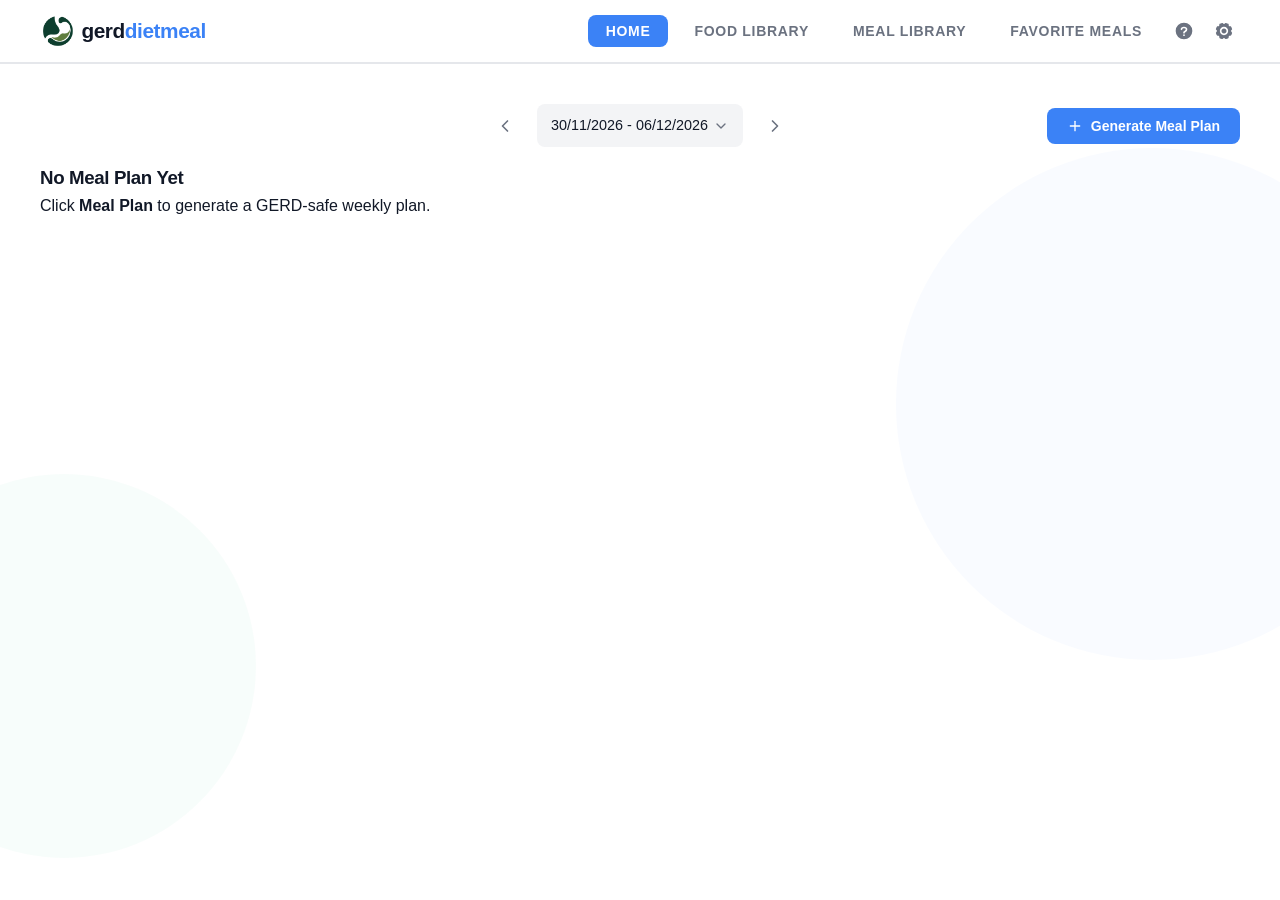
==== commit 929bf99f: "add config modal for weekly plan/homepage" ====
--- a/templates/index.html
+++ b/templates/index.html
@@ -5,7 +5,11 @@
     <meta charset="UTF-8">
     <meta name="viewport" content="width=device-width, initial-scale=1.0">
     <title>GERD Diet Meal Planner</title>
-    <link href="https://fonts.googleapis.com/css2?family=Outfit:wght@300;400;500;600;700;800&display=swap" rel="stylesheet">
+    <link rel="preconnect" href="https://fonts.googleapis.com">
+    <link rel="preconnect" href="https://fonts.gstatic.com" crossorigin>
+    <link
+        href="https://fonts.googleapis.com/css2?family=Google+Sans+Flex:ROND,opsz,slnt,wdth,wght@0..100,6..72,-10..0,25..151,100..1000&display=swap"
+        rel="stylesheet">
     <meta name="description"
         content="Sophisticated meal planning for acid reflux management. Plan GERD-safe meals weekly.">
     <link rel="icon" type="image/x-icon" href="/resources/icons/gerddietmeal.ico">
@@ -24,20 +28,33 @@
                 <button class="tab-btn" data-tab="food-library" role="tab">Food Library</button>
                 <button class="tab-btn" data-tab="meal-library" role="tab">Meal Library</button>
                 <button class="tab-btn" data-tab="favorites" role="tab">Favorite Meals</button>
-                <button class="btn-icon" id="btn-user-guide" title="User Guide" style="margin-left: 8px; align-self: center;">
-                    <svg xmlns="http://www.w3.org/2000/svg" width="22" height="22" viewBox="0 0 24 24" fill="currentColor">
-                        <path d="M12,2A10,10,0,1,0,22,12,10,10,0,0,0,12,2Zm0,16a1,1,0,1,1,1-1A1,1,0,0,1,12,18Zm1.71-4.61c-.71.34-.71.39-.71.61a1,1,0,0,1-2,0,2.6,2.6,0,0,1,1.84-2.42C13.61,11.21,14,11,14,10a1,1,0,0,0-.49-.86A2.82,2.82,0,0,0,12,8.75c-.69,0-2,.26-2,1.25a1,1,0,0,1-2,0c0-1.88,1.68-3.25,4-3.25S16,8.12,16,10A3.41,3.41,0,0,1,13.71,13.39Z"/>
+                <button class="btn-icon" id="btn-user-guide" title="User Guide" style="align-self: center;">
+                    <svg xmlns="http://www.w3.org/2000/svg" width="22" height="22" viewBox="0 0 24 24"
+                        fill="currentColor">
+                        <path
+                            d="M12,2A10,10,0,1,0,22,12,10,10,0,0,0,12,2Zm0,16a1,1,0,1,1,1-1A1,1,0,0,1,12,18Zm1.71-4.61c-.71.34-.71.39-.71.61a1,1,0,0,1-2,0,2.6,2.6,0,0,1,1.84-2.42C13.61,11.21,14,11,14,10a1,1,0,0,0-.49-.86A2.82,2.82,0,0,0,12,8.75c-.69,0-2,.26-2,1.25a1,1,0,0,1-2,0c0-1.88,1.68-3.25,4-3.25S16,8.12,16,10A3.41,3.41,0,0,1,13.71,13.39Z" />
+                    </svg>
+                </button>
+                <button class="btn-icon" id="btn-home-config" title="Home Configuration" style="align-self: center;">
+                    <svg xmlns="http://www.w3.org/2000/svg" width="22" height="22" viewBox="0 0 24 24"
+                        fill="currentColor">
+                        <path
+                            d="M 14.4093 2.29252 C 15.3919 2.53569 16.3171 2.92399 17.1605 3.43303 C 17.5108 3.64448 17.697 4.04803 17.6305 4.45178 C 17.5169 5.14078 17.6882 5.66772 18.0103 5.98974 C 18.3323 6.31176 18.8592 6.48308 19.5482 6.36954 C 19.952 6.30301 20.3555 6.48917 20.567 6.83951 C 21.076 7.68291 21.4643 8.60804 21.7074 9.59069 C 21.8058 9.98806 21.652 10.4052 21.3193 10.6437 C 20.7515 11.0507 20.4999 11.5446 20.4999 12.0001 C 20.4999 12.4556 20.7515 12.9495 21.3193 13.3565 C 21.652 13.5949 21.8058 14.0121 21.7074 14.4095 C 21.4643 15.3922 21.0759 16.3173 20.5669 17.1608 C 20.3555 17.5111 19.9519 17.6973 19.5482 17.6307 C 18.8592 17.5172 18.3323 17.6885 18.0103 18.0105 C 17.6883 18.3325 17.5169 18.8595 17.6305 19.5484 C 17.697 19.9522 17.5108 20.3557 17.1605 20.5672 C 16.3171 21.0762 15.3919 21.4645 14.4092 21.7077 C 14.0119 21.806 13.5947 21.6522 13.3562 21.3195 C 12.9493 20.7517 12.4554 20.5001 11.9999 20.5001 C 11.5443 20.5001 11.0504 20.7517 10.6435 21.3195 C 10.405 21.6522 9.98782 21.806 9.59046 21.7077 C 8.60778 21.4645 7.68263 21.0762 6.83922 20.5672 C 6.48888 20.3557 6.30272 19.9522 6.36925 19.5484 C 6.48277 18.8595 6.31146 18.3325 5.98944 18.0105 C 5.66743 17.6885 5.14051 17.5172 4.45154 17.6307 C 4.04779 17.6973 3.64424 17.5111 3.4328 17.1608 C 2.92375 16.3173 2.53545 15.3922 2.29227 14.4095 C 2.19394 14.0121 2.34772 13.5949 2.68044 13.3565 C 3.24825 12.9495 3.49985 12.4556 3.49985 12.0001 C 3.49985 11.5446 3.24825 11.0507 2.68044 10.6437 C 2.34772 10.4052 2.19394 9.98806 2.29227 9.5907 C 2.53544 8.60804 2.92373 7.68291 3.43274 6.83952 C 3.64419 6.48918 4.04774 6.30301 4.4515 6.36955 C 5.14049 6.48309 5.66743 6.31177 5.98945 5.98975 C 6.31147 5.66772 6.48279 5.14078 6.36924 4.45179 C 6.30271 4.04803 6.48887 3.64447 6.83921 3.43303 C 7.68262 2.92399 8.60777 2.53569 9.59045 2.29252 C 9.98782 2.19418 10.405 2.34797 10.6435 2.68069 C 11.0504 3.24849 11.5443 3.50009 11.9999 3.50009 C 12.4554 3.50009 12.9493 3.24849 13.3562 2.68069 C 13.5947 2.34797 14.0119 2.19418 14.4093 2.29252 Z M 11.9999 7 C 9.23852 7 6.99995 9.23858 6.99995 12 C 6.99995 14.7614 9.23852 17 11.9999 17 C 14.7614 17 16.9999 14.7614 16.9999 12 C 16.9999 9.23858 14.7614 7 11.9999 7 Z M 11.9999 9 C 13.6568 9 14.9999 10.3431 14.9999 12 C 14.9999 13.6569 13.6568 15 11.9999 15 C 10.3431 15 8.99995 13.6569 8.99995 12 C 8.99995 10.3431 10.3431 9 11.9999 9 Z" />
                     </svg>
                 </button>
             </nav>
         </header>
 
         <main style="position: relative; overflow: hidden;">
-            <div class="decorative-circle" style="position: absolute; top: 10%; right: -10%; width: 40vw; height: 40vw; background: rgba(59, 130, 246, 0.03); border-radius: 50%; pointer-events: none; z-index: 0;"></div>
-            <div class="decorative-circle" style="position: absolute; bottom: 5%; left: -10%; width: 30vw; height: 30vw; background: rgba(16, 185, 129, 0.03); border-radius: 50%; pointer-events: none; z-index: 0;"></div>
-
-            
-            
+            <div class="decorative-circle"
+                style="position: absolute; top: 10%; right: -10%; width: 40vw; height: 40vw; background: rgba(59, 130, 246, 0.03); border-radius: 50%; pointer-events: none; z-index: 0;">
+            </div>
+            <div class="decorative-circle"
+                style="position: absolute; bottom: 5%; left: -10%; width: 30vw; height: 30vw; background: rgba(16, 185, 129, 0.03); border-radius: 50%; pointer-events: none; z-index: 0;">
+            </div>
+
+
+
             <!-- ═══ HOME TAB ═══ -->
             <section id="tab-home" class="tab-content active" role="tabpanel">
                 <div class="planner-header">
@@ -141,8 +158,7 @@
                                 <circle cx="11" cy="11" r="8" />
                                 <path d="m21 21-4.3-4.3" />
                             </svg>
-                            <input type="text" id="fav-search" class="input-shadcn"
-                                placeholder="Search favorites...">
+                            <input type="text" id="fav-search" class="input-shadcn" placeholder="Search favorites...">
                         </div>
                     </div>
                 </div>
@@ -172,30 +188,47 @@
             <div class="modal-content">
                 <div class="modal-body">
                     <div class="modal-img-container">
-                        <img id="meal-modal-img" class="modal-img-preview" src="/resources/default_meal_img.jpg" alt="Meal">
-                        <button type="button" id="btn-meal-image-upload" class="meal-image-upload-btn" title="Image Options">
+                        <img id="meal-modal-img" class="modal-img-preview" src="/resources/default_meal_img.jpg"
+                            alt="Meal">
+                        <button type="button" id="btn-meal-image-upload" class="meal-image-upload-btn"
+                            title="Image Options">
                             <svg viewBox="0 0 16 16" fill="currentColor">
-                                <path d="M2 12.4142V13C2 13.5523 2.44772 14 3 14H13C13.5523 14 14 13.5523 14 13V8.4142C14 8.149 13.8946 7.8946 13.7071 7.7071L12.7071 6.7071C12.3166 6.3166 11.6834 6.3166 11.2929 6.7071L8.7071 9.2929C8.3166 9.6834 7.6834 9.6834 7.2929 9.2929L6.7071 8.7071C6.3166 8.3166 5.68342 8.3166 5.29289 8.7071L2.29289 11.7071C2.10536 11.8946 2 12.149 2 12.4142zM4.5 6C5.32843 6 6 5.32843 6 4.5C6 3.67157 5.32843 3 4.5 3C3.67157 3 3 3.67157 3 4.5C3 5.32843 3.67157 6 4.5 6zM3 0H13C14.6569 0 16 1.34315 16 3V13C16 14.6569 14.6569 16 13 16H3C1.34315 16 0 14.6569 0 13V3C0 1.34315 1.34315 0 3 0z"/>
+                                <path
+                                    d="M2 12.4142V13C2 13.5523 2.44772 14 3 14H13C13.5523 14 14 13.5523 14 13V8.4142C14 8.149 13.8946 7.8946 13.7071 7.7071L12.7071 6.7071C12.3166 6.3166 11.6834 6.3166 11.2929 6.7071L8.7071 9.2929C8.3166 9.6834 7.6834 9.6834 7.2929 9.2929L6.7071 8.7071C6.3166 8.3166 5.68342 8.3166 5.29289 8.7071L2.29289 11.7071C2.10536 11.8946 2 12.149 2 12.4142zM4.5 6C5.32843 6 6 5.32843 6 4.5C6 3.67157 5.32843 3 4.5 3C3.67157 3 3 3.67157 3 4.5C3 5.32843 3.67157 6 4.5 6zM3 0H13C14.6569 0 16 1.34315 16 3V13C16 14.6569 14.6569 16 13 16H3C1.34315 16 0 14.6569 0 13V3C0 1.34315 1.34315 0 3 0z" />
                             </svg>
                         </button>
-                        
+
                         <!-- Image options popover menu -->
-                        <div id="meal-image-options-popover" class="popover-menu" style="display: none; bottom: 62px; right: 16px; width: 220px;">
+                        <div id="meal-image-options-popover" class="popover-menu"
+                            style="display: none; bottom: 62px; right: 16px; width: 220px;">
                             <div class="popover-item" id="option-input-url">
-                                <svg viewBox="0 0 24 24" width="16" height="16" stroke="currentColor" stroke-width="2" fill="none" stroke-linecap="round" stroke-linejoin="round"><path d="M10 13a5 5 0 0 0 7.54.54l3-3a5 5 0 0 0-7.07-7.07l-1.72 1.71"></path><path d="M14 11a5 5 0 0 0-7.54-.54l-3 3a5 5 0 0 0 7.07 7.07l1.71-1.71"></path></svg>
+                                <svg viewBox="0 0 24 24" width="16" height="16" stroke="currentColor" stroke-width="2"
+                                    fill="none" stroke-linecap="round" stroke-linejoin="round">
+                                    <path d="M10 13a5 5 0 0 0 7.54.54l3-3a5 5 0 0 0-7.07-7.07l-1.72 1.71"></path>
+                                    <path d="M14 11a5 5 0 0 0-7.54-.54l-3 3a5 5 0 0 0 7.07 7.07l1.71-1.71"></path>
+                                </svg>
                                 <span>Input image URL</span>
                             </div>
                             <div class="popover-item" id="option-upload-image">
-                                <svg viewBox="0 0 24 24" width="16" height="16" stroke="currentColor" stroke-width="2" fill="none" stroke-linecap="round" stroke-linejoin="round"><path d="M21 15v4a2 2 0 0 1-2 2H5a2 2 0 0 1-2-2v-4"></path><polyline points="17 8 12 3 7 8"></polyline><line x1="12" y1="3" x2="12" y2="15"></line></svg>
+                                <svg viewBox="0 0 24 24" width="16" height="16" stroke="currentColor" stroke-width="2"
+                                    fill="none" stroke-linecap="round" stroke-linejoin="round">
+                                    <path d="M21 15v4a2 2 0 0 1-2 2H5a2 2 0 0 1-2-2v-4"></path>
+                                    <polyline points="17 8 12 3 7 8"></polyline>
+                                    <line x1="12" y1="3" x2="12" y2="15"></line>
+                                </svg>
                                 <span>Upload image</span>
                             </div>
-                            
+
                             <!-- URL Input sub-panel inside the popover -->
-                            <div id="popover-url-panel" style="display: none; padding: 8px; flex-direction: column; gap: 8px;">
-                                <input type="text" id="popover-url-input" class="input-shadcn" placeholder="https://..." style="font-size: 0.8rem; padding: 6px 10px; width: 100%;">
+                            <div id="popover-url-panel"
+                                style="display: none; padding: 8px; flex-direction: column; gap: 8px;">
+                                <input type="text" id="popover-url-input" class="input-shadcn" placeholder="https://..."
+                                    style="font-size: 0.8rem; padding: 6px 10px; width: 100%;">
                                 <div style="display: flex; gap: 8px; justify-content: flex-end;">
-                                    <button type="button" id="btn-popover-url-cancel" class="btn btn-secondary" style="font-size: 0.75rem; padding: 4px 10px; border-radius: 8px;">Cancel</button>
-                                    <button type="button" id="btn-popover-url-ok" class="btn btn-primary" style="font-size: 0.75rem; padding: 4px 10px; border-radius: 8px;">OK</button>
+                                    <button type="button" id="btn-popover-url-cancel" class="btn btn-secondary"
+                                        style="font-size: 0.75rem; padding: 4px 10px; border-radius: 8px;">Cancel</button>
+                                    <button type="button" id="btn-popover-url-ok" class="btn btn-primary"
+                                        style="font-size: 0.75rem; padding: 4px 10px; border-radius: 8px;">OK</button>
                                 </div>
                             </div>
                         </div>
@@ -214,7 +247,10 @@
                                 <button id="adj-servings-plus" class="adj-btn plus" title="Increase servings">+</button>
                             </div>
                         </div>
-                        <div id="view-meal-source" class="view-source-row"></div>
+                        <div class="view-meta-row">
+                            <div id="view-meal-source" class="view-source-row"></div>
+                            <div id="view-meal-types-wrapper" class="view-meal-types-wrapper"></div>
+                        </div>
                         <div id="view-meal-stats" class="view-stats-row"></div>
 
 
@@ -226,7 +262,18 @@
                         <div class="view-section">
                             <div class="view-section-header">
                                 <div class="view-section-title">Ingredients</div>
-                                <div id="view-ingredient-count" class="view-ingredients-count">0</div>
+                                <div style="display: flex; align-items: center; gap: 12px; margin-left: auto;">
+                                    <div class="unit-switch-container"
+                                        style="display: flex; background: var(--surface); border-radius: 5px; overflow: hidden; padding: 2px; font-size: 0.75rem; font-weight: 500;">
+                                        <div id="unit-switch-origin"
+                                            style="padding: 0px 10px; border-radius: 5px; cursor: pointer; transition: 0.2s; background: var(--primary); color: white;">
+                                            Origin</div>
+                                        <div id="unit-switch-metric"
+                                            style="padding: 0px 10px; border-radius: 5px; cursor: pointer; transition: 0.2s; color: var(--text-muted);">
+                                            Metric</div>
+                                    </div>
+                                    <div id="view-ingredient-count" class="view-ingredients-count">0</div>
+                                </div>
                             </div>
                             <table class="view-ingredients-table">
                                 <thead>
@@ -294,7 +341,6 @@
                                 <label for="meal-form-servings">Number of Servings</label>
                                 <input type="text" id="meal-form-servings" placeholder="e.g. 4">
                             </div>
-
                         </div>
                     </form>
                 </div>
@@ -363,15 +409,6 @@
                             <option value="remedy">💊 Remedy</option>
                         </select>
                     </div>
-                    <div class="form-group">
-                        <label for="food-form-meal-type">Meal Type</label>
-                        <select id="food-form-meal-type" class="select-shadcn">
-                            <option value="breakfast">🍳 Breakfast</option>
-                            <option value="lunch/dinner">🍲 Lunch/Dinner</option>
-                            <option value="both">🍱 Both</option>
-                            <option value="none">✖ None</option>
-                        </select>
-                    </div>
                 </div>
                 <div class="modal-footer">
                     <button class="btn btn-secondary" id="food-modal-cancel">Cancel</button>
@@ -496,6 +533,236 @@
         </div>
     </div>
 
+    <!-- ═══ MODAL: Home Page Configuration ═══ -->
+    <div id="home-config-modal" class="modal-overlay">
+        <div class="modal modal-glass" style="max-width: 80vw; width: auto;">
+            <div class="modal-header">
+                <h3><svg xmlns="http://www.w3.org/2000/svg" width="22" height="22" viewBox="0 0 24 24"
+                        fill="currentColor" style="vertical-align: middle; margin-right: 8px;">
+                        <path
+                            d="M 14.4093 2.29252 C 15.3919 2.53569 16.3171 2.92399 17.1605 3.43303 C 17.5108 3.64448 17.697 4.04803 17.6305 4.45178 C 17.5169 5.14078 17.6882 5.66772 18.0103 5.98974 C 18.3323 6.31176 18.8592 6.48308 19.5482 6.36954 C 19.952 6.30301 20.3555 6.48917 20.567 6.83951 C 21.076 7.68291 21.4643 8.60804 21.7074 9.59069 C 21.8058 9.98806 21.652 10.4052 21.3193 10.6437 C 20.7515 11.0507 20.4999 11.5446 20.4999 12.0001 C 20.4999 12.4556 20.7515 12.9495 21.3193 13.3565 C 21.652 13.5949 21.8058 14.0121 21.7074 14.4095 C 21.4643 15.3922 21.0759 16.3173 20.5669 17.1608 C 20.3555 17.5111 19.9519 17.6973 19.5482 17.6307 C 18.8592 17.5172 18.3323 17.6885 18.0103 18.0105 C 17.6883 18.3325 17.5169 18.8595 17.6305 19.5484 C 17.697 19.9522 17.5108 20.3557 17.1605 20.5672 C 16.3171 21.0762 15.3919 21.4645 14.4092 21.7077 C 14.0119 21.806 13.5947 21.6522 13.3562 21.3195 C 12.9493 20.7517 12.4554 20.5001 11.9999 20.5001 C 11.5443 20.5001 11.0504 20.7517 10.6435 21.3195 C 10.405 21.6522 9.98782 21.806 9.59046 21.7077 C 8.60778 21.4645 7.68263 21.0762 6.83922 20.5672 C 6.48888 20.3557 6.30272 19.9522 6.36925 19.5484 C 6.48277 18.8595 6.31146 18.3325 5.98944 18.0105 C 5.66743 17.6885 5.14051 17.5172 4.45154 17.6307 C 4.04779 17.6973 3.64424 17.5111 3.4328 17.1608 C 2.92375 16.3173 2.53545 15.3922 2.29227 14.4095 C 2.19394 14.0121 2.34772 13.5949 2.68044 13.3565 C 3.24825 12.9495 3.49985 12.4556 3.49985 12.0001 C 3.49985 11.5446 3.24825 11.0507 2.68044 10.6437 C 2.34772 10.4052 2.19394 9.98806 2.29227 9.5907 C 2.53544 8.60804 2.92373 7.68291 3.43274 6.83952 C 3.64419 6.48918 4.04774 6.30301 4.4515 6.36955 C 5.14049 6.48309 5.66743 6.31177 5.98945 5.98975 C 6.31147 5.66772 6.48279 5.14078 6.36924 4.45179 C 6.30271 4.04803 6.48887 3.64447 6.83921 3.43303 C 7.68262 2.92399 8.60777 2.53569 9.59045 2.29252 C 9.98782 2.19418 10.405 2.34797 10.6435 2.68069 C 11.0504 3.24849 11.5443 3.50009 11.9999 3.50009 C 12.4554 3.50009 12.9493 3.24849 13.3562 2.68069 C 13.5947 2.34797 14.0119 2.19418 14.4093 2.29252 Z M 11.9999 7 C 9.23852 7 6.99995 9.23858 6.99995 12 C 6.99995 14.7614 9.23852 17 11.9999 17 C 14.7614 17 16.9999 14.7614 16.9999 12 C 16.9999 9.23858 14.7614 7 11.9999 7 Z M 11.9999 9 C 13.6568 9 14.9999 10.3431 14.9999 12 C 14.9999 13.6569 13.6568 15 11.9999 15 C 10.3431 15 8.99995 13.6569 8.99995 12 C 8.99995 10.3431 10.3431 9 11.9999 9 Z" />
+                    </svg>Home Page Configuration</h3>
+                <button class="btn-icon" id="btn-close-config-modal">
+                    <svg xmlns="http://www.w3.org/2000/svg" width="24" height="24" viewBox="0 0 24 24" fill="none"
+                        stroke="currentColor" stroke-width="2" stroke-linecap="round" stroke-linejoin="round">
+                        <path d="M18 6 6 18" />
+                        <path d="m6 6 12 12" />
+                    </svg>
+                </button>
+            </div>
+            <div class="modal-content config-modal-body">
+                <!-- Section 1: Meal Slots -->
+                <div class="config-accordion open">
+                    <button class="config-accordion-header">
+                        1. Meal Slots Per Day
+                        <svg xmlns="http://www.w3.org/2000/svg" width="20" height="20" viewBox="0 0 24 24" fill="none"
+                            stroke="currentColor" stroke-width="2" stroke-linecap="round" stroke-linejoin="round">
+                            <path d="m6 9 6 6 6-6" />
+                        </svg>
+                    </button>
+                    <div class="config-accordion-body">
+                        <div class="stepper-row">
+                            <span>🍳 Breakfast Slots</span>
+                            <div class="stepper-control">
+                                <button class="stepper-btn" data-target="slot_count_breakfast"
+                                    data-action="minus">−</button>
+                                <span class="stepper-value" id="disp_slot_count_breakfast">1</span>
+                                <button class="stepper-btn" data-target="slot_count_breakfast"
+                                    data-action="plus">+</button>
+                            </div>
+                        </div>
+                        <div class="stepper-row">
+                            <span>🍲 Lunch Slots</span>
+                            <div class="stepper-control">
+                                <button class="stepper-btn" data-target="slot_count_lunch"
+                                    data-action="minus">−</button>
+                                <span class="stepper-value" id="disp_slot_count_lunch">3</span>
+                                <button class="stepper-btn" data-target="slot_count_lunch" data-action="plus">+</button>
+                            </div>
+                        </div>
+                        <div class="stepper-row">
+                            <span>🍽️ Dinner Slots</span>
+                            <div class="stepper-control">
+                                <button class="stepper-btn" data-target="slot_count_dinner"
+                                    data-action="minus">−</button>
+                                <span class="stepper-value" id="disp_slot_count_dinner">3</span>
+                                <button class="stepper-btn" data-target="slot_count_dinner"
+                                    data-action="plus">+</button>
+                            </div>
+                        </div>
+                    </div>
+                </div>
+
+                <!-- Section 2: Card Dimensions -->
+                <div class="config-accordion open">
+                    <button class="config-accordion-header">
+                        2. Card Dimensions
+                        <svg xmlns="http://www.w3.org/2000/svg" width="20" height="20" viewBox="0 0 24 24" fill="none"
+                            stroke="currentColor" stroke-width="2" stroke-linecap="round" stroke-linejoin="round">
+                            <path d="m6 9 6 6 6-6" />
+                        </svg>
+                    </button>
+                    <div class="config-accordion-body">
+                        <div class="slider-row">
+                            <div class="slider-header">
+                                <span>Full Card Height (single)</span>
+                                <span class="slider-value-display"><span id="val_card_height_single">420</span>px</span>
+                            </div>
+                            <input type="range" id="input_card_height_single" class="config-slider" min="200" max="800"
+                                step="10">
+                        </div>
+                        <div class="slider-row">
+                            <div class="slider-header">
+                                <span>Compact Card Height</span>
+                                <span class="slider-value-display"><span id="val_card_height_compact">85</span>px</span>
+                            </div>
+                            <input type="range" id="input_card_height_compact" class="config-slider" min="40" max="200"
+                                step="5">
+                        </div>
+                        <div class="slider-row">
+                            <div class="slider-header">
+                                <span>Card Gap</span>
+                                <span class="slider-value-display"><span id="val_card_gap">10</span>px</span>
+                            </div>
+                            <input type="range" id="input_card_gap" class="config-slider" min="0" max="40" step="2">
+                        </div>
+                        <div
+                            style="padding: 12px; background: rgba(59, 130, 246, 0.05); border-radius: var(--radius); border: 1px dashed var(--primary-light); font-size: 0.9rem; color: var(--text-muted);">
+                            <strong>Note:</strong> <code>Full Multi</code> card height is auto-calculated dynamically
+                            based on available column space and slot counts.
+                        </div>
+                    </div>
+                </div>
+
+                <!-- Section 3: Categories -->
+                <div class="config-accordion">
+                    <button class="config-accordion-header">
+                        3. Classification Keywords (Pools)
+                        <svg xmlns="http://www.w3.org/2000/svg" width="20" height="20" viewBox="0 0 24 24" fill="none"
+                            stroke="currentColor" stroke-width="2" stroke-linecap="round" stroke-linejoin="round">
+                            <path d="m6 9 6 6 6-6" />
+                        </svg>
+                    </button>
+                    <div class="config-accordion-body">
+                        <button class="btn btn-primary" id="btn-add-category" style="margin-bottom: 16px;">+ Add
+                            Category</button>
+                        <div id="config-categories-list" class="category-manager">
+                            <!-- Populated via JS -->
+                        </div>
+                    </div>
+                </div>
+
+                <!-- Section 4: Slot Configuration -->
+                <div class="config-accordion open">
+                    <button class="config-accordion-header">
+                        4. Slot Configuration (Per-Slot Details)
+                        <svg xmlns="http://www.w3.org/2000/svg" width="20" height="20" viewBox="0 0 24 24" fill="none"
+                            stroke="currentColor" stroke-width="2" stroke-linecap="round" stroke-linejoin="round">
+                            <path d="m6 9 6 6 6-6" />
+                        </svg>
+                    </button>
+                    <div class="config-accordion-body" style="overflow-x: auto;">
+                        <table class="config-grid">
+                            <thead>
+                                <tr>
+                                    <th style="min-width: 90px;">Slot</th>
+                                    <th style="min-width: 120px;">Card Type</th>
+                                    <th style="min-width: 140px;">Pool (Categories)</th>
+                                    <th style="min-width: 140px;">Meal Type Filter</th>
+                                    <th>Include Keywords</th>
+                                    <th>Exclude Keywords</th>
+                                </tr>
+                            </thead>
+                            <tbody id="config-slots-tbody">
+                                <!-- Populated via JS -->
+                            </tbody>
+                        </table>
+                    </div>
+                </div>
+
+                <!-- Section 5: Generation Parameters -->
+                <div class="config-accordion open">
+                    <button class="config-accordion-header">
+                        5. Generation Parameters
+                        <svg xmlns="http://www.w3.org/2000/svg" width="20" height="20" viewBox="0 0 24 24" fill="none"
+                            stroke="currentColor" stroke-width="2" stroke-linecap="round" stroke-linejoin="round">
+                            <path d="m6 9 6 6 6-6" />
+                        </svg>
+                    </button>
+                    <div class="config-accordion-body">
+                        <div class="slider-row">
+                            <div class="slider-header">
+                                <span>Vietnamese Language Bias (Breakfast)</span>
+                                <span class="slider-value-display"><span id="val_vi_bias_breakfast">60</span>%</span>
+                            </div>
+                            <input type="range" id="input_vi_bias_breakfast" class="config-slider" min="0" max="100"
+                                step="5">
+                        </div>
+                        <div class="slider-row">
+                            <div class="slider-header">
+                                <span>Vietnamese Language Bias (Lunch)</span>
+                                <span class="slider-value-display"><span id="val_vi_bias_lunch">80</span>%</span>
+                            </div>
+                            <input type="range" id="input_vi_bias_lunch" class="config-slider" min="0" max="100"
+                                step="5">
+                        </div>
+                        <div class="slider-row">
+                            <div class="slider-header">
+                                <span>Vietnamese Language Bias (Dinner)</span>
+                                <span class="slider-value-display"><span id="val_vi_bias_dinner">80</span>%</span>
+                            </div>
+                            <input type="range" id="input_vi_bias_dinner" class="config-slider" min="0" max="100"
+                                step="5">
+                        </div>
+                        <div class="slider-row">
+                            <div class="slider-header">
+                                <span>Favorite Boost Multiplier</span>
+                                <span class="slider-value-display"><span id="val_fav_boost">1.3</span>×</span>
+                            </div>
+                            <input type="range" id="input_fav_boost" class="config-slider" min="1.0" max="3.0"
+                                step="0.1">
+                        </div>
+                        <div class="slider-row">
+                            <div class="slider-header">
+                                <span>Remedy Ingredient Boost Multiplier</span>
+                                <span class="slider-value-display"><span id="val_remedy_boost">1.3</span>×</span>
+                            </div>
+                            <input type="range" id="input_remedy_boost" class="config-slider" min="1.0" max="3.0"
+                                step="0.1">
+                        </div>
+                        <div class="slider-row">
+                            <div class="slider-header">
+                                <span class="slider-label-with-info">
+                                    Avoid Ingredient Threshold
+                                    <span class="config-info-icon">
+                                        <svg xmlns="http://www.w3.org/2000/svg" width="14" height="14" viewBox="0 0 24 24" fill="none" stroke="currentColor" stroke-width="2" stroke-linecap="round" stroke-linejoin="round">
+                                            <circle cx="12" cy="12" r="10"></circle>
+                                            <path d="M12 16v-4"></path>
+                                            <path d="M12 8h.01"></path>
+                                        </svg>
+                                        <span class="config-tooltip">Excludes recipes from meal plan generation if their ratio of GERD-trigger ('avoid') ingredients exceeds this threshold (favorites are exempt).</span>
+                                    </span>
+                                </span>
+                                <span class="slider-value-display"><span id="val_avoid_thresh">25</span>%</span>
+                            </div>
+                            <input type="range" id="input_avoid_thresh" class="config-slider" min="0" max="100"
+                                step="5">
+                        </div>
+                    </div>
+                </div>
+
+            </div>
+            <div class="modal-footer" style="justify-content: space-between;">
+                <button class="btn btn-secondary" id="btn-config-reset" style="color: #e74c3c;">Reset to
+                    Defaults</button>
+                <div style="display: flex; gap: 12px;">
+                    <button class="btn btn-secondary" id="btn-config-cancel">Cancel</button>
+                    <button class="btn btn-primary" id="btn-config-save">Save Configuration</button>
+                </div>
+            </div>
+        </div>
+    </div>
+
     <!-- ═══ MODAL: Custom Confirm (Shadcn Alert Style) ═══ -->
     <div id="confirm-modal" class="modal-overlay">
         <div class="modal modal-alert">
@@ -521,21 +788,28 @@
             <div class="guide-header">
                 <h4 id="guide-title">Guide Title</h4>
                 <button class="btn-icon" id="guide-close" title="Close Guide" style="padding: 2px;">
-                    <svg xmlns="http://www.w3.org/2000/svg" width="16" height="16" viewBox="0 0 24 24" fill="none" stroke="currentColor" stroke-width="2" stroke-linecap="round" stroke-linejoin="round"><path d="M18 6 6 18"/><path d="m6 6 12 12"/></svg>
+                    <svg xmlns="http://www.w3.org/2000/svg" width="16" height="16" viewBox="0 0 24 24" fill="none"
+                        stroke="currentColor" stroke-width="2" stroke-linecap="round" stroke-linejoin="round">
+                        <path d="M18 6 6 18" />
+                        <path d="m6 6 12 12" />
+                    </svg>
                 </button>
             </div>
             <div class="guide-body">
                 <p id="guide-content">Guide Content</p>
             </div>
             <div class="guide-footer">
-                <button class="btn btn-secondary" id="guide-back" style="padding: 6px 12px; font-size: 0.8rem;">Back</button>
+                <button class="btn btn-secondary" id="guide-back"
+                    style="padding: 6px 12px; font-size: 0.8rem;">Back</button>
                 <div class="guide-progress" id="guide-progress">1 / 5</div>
-                <button class="btn btn-primary" id="guide-next" style="padding: 6px 12px; font-size: 0.8rem;">Next</button>
+                <button class="btn btn-primary" id="guide-next"
+                    style="padding: 6px 12px; font-size: 0.8rem;">Next</button>
             </div>
         </div>
     </div>
 
-    <script src="/static/js/app.js" type="module"></script>
+    <script src="/static/js/app.js?v=20260901_4" type="module"></script>
+    <script src="/static/js/home-config.js?v=20260902_1" type="module"></script>
 </body>
 
 </html>
--- a/static/css/design-tokens.css
+++ b/static/css/design-tokens.css
@@ -1,9 +1,4 @@
-@import url('https://fonts.googleapis.com/css2?family=Outfit:wght@300;400;500;600;700;800&display=swap');
-
-
-
-
-
+@import url('https://fonts.googleapis.com/css2?family=Google+Sans+Flex:ROND,opsz,slnt,wdth,wght@0..100,6..72,-10..0,25..151,100..1000&display=swap');
 
 
 
@@ -29,8 +24,9 @@
     --radius: 8px;
     --radius-lg: 12px;
     --transition: 200ms cubic-bezier(0.4, 0, 0.2, 1);
-    --font-heading: 'Outfit', sans-serif;
-    --font-body: 'Outfit', sans-serif;
+    --font-heading: 'Google Sans Flex', -apple-system, BlinkMacSystemFont, 'Segoe UI', Roboto, sans-serif;
+    --font-body: 'Google Sans Flex', -apple-system, BlinkMacSystemFont, 'Segoe UI', Roboto, sans-serif;
+    --font-variation-settings: 'wdth' 105, 'ROND' 70;
 
     /* Progress & Gradients */
     --gradient-primary: #3B82F6;
@@ -52,8 +48,8 @@
 
 /* ─── Glassmorphism Components ─────────────────── */
 .glass-panel {
-    background: var(--glass-teal);
-    border-radius: 0;
+    background: var(--bgl);
+    border-radius: 10px;
 }
 
 .popover-menu {
@@ -175,7 +171,7 @@
 .command-item.active {
     background: var(--surface);
     font-weight: bold;
-    color: var(--bg);
+    color: var(--cta);
 }
 
 .command-item-name {
@@ -243,6 +239,7 @@
 
 body {
     font-family: var(--font-body);
+    font-variation-settings: var(--font-variation-settings);
     background-color: var(--bg);
     color: var(--text);
     line-height: 1.6;
@@ -254,9 +251,19 @@
 h3,
 h4 {
     font-family: var(--font-heading);
+    font-variation-settings: var(--font-variation-settings);
     color: var(--text);
     font-weight: 800;
-    letter-spacing: -0.02em
+    letter-spacing: -0.02em;
+}
+
+button,
+input,
+optgroup,
+select,
+textarea {
+    font-family: inherit;
+    font-variation-settings: inherit;
 }
 
 a {
@@ -613,9 +620,11 @@
     flex-direction: column;
     max-height: 80vh;
     transition: background var(--transition);
-}
-
-.meal-card-full.breakfast {
+    min-height: 0;
+    /* Fix flex intrinsic height issue */
+}
+
+.meal-card-full.full_single {
     height: var(--meal-card-x);
 }
 
@@ -626,12 +635,15 @@
     overflow: hidden;
 }
 
-.meal-card-full.breakfast .meal-card-img-wrapper {
+.meal-card-full.full_single .meal-card-img-wrapper {
     height: calc(var(--meal-card-x) - var(--meal-card-y));
 }
 
-.meal-card-full.lunch-dinner .meal-card-img-wrapper {
-    height: calc(var(--meal-card-x) - (3 * var(--meal-card-y)) - (2 * var(--meal-gap)));
+.meal-card-full.full_multi .meal-card-img-wrapper {
+    /* Height will be calculated and set via inline styles in JS */
+    flex: 1;
+    min-height: 0;
+    /* Fix flex intrinsic height issue */
 }
 
 .meal-card-img {
@@ -690,7 +702,7 @@
 
 .meal-card-overlay-link {
     position: absolute;
-    bottom: 10px;
+    bottom: 5px;
     left: 10px;
     z-index: 2;
     color: white;
@@ -848,7 +860,7 @@
 .food-type-tag {
     align-self: flex-start;
     padding: 4px 10px;
-    border-radius: 0;
+    border-radius: 99px;
     font-size: 0.75rem;
     font-weight: 600;
     text-transform: capitalize;
@@ -917,7 +929,7 @@
     border-left: 3px solid transparent;
     border-radius: var(--radius);
     overflow: hidden;
-    height: 320px;
+    height: 335px;
     display: flex;
     flex-direction: column;
     transition: background var(--transition);
@@ -1866,11 +1878,20 @@
     font-family: var(--font-heading);
 }
 
+.view-meta-row {
+    display: flex;
+    justify-content: space-between;
+    align-items: center;
+    flex-wrap: wrap;
+    gap: 8px;
+    margin-top: -15px;
+    margin-bottom: 6px;
+}
+
 .view-source-row {
     font-size: 0.85rem;
     color: var(--text-light);
     opacity: 0.8;
-    margin-top: -15px;
 }
 
 .view-source-link {
@@ -1881,6 +1902,101 @@
 
 .view-source-link:hover {
     text-decoration: underline;
+}
+
+.view-meal-types-wrapper {
+    position: relative;
+    margin-left: auto;
+    display: flex;
+    align-items: center;
+}
+
+.meal-type-hashtag-trigger {
+    cursor: pointer;
+    font-weight: 300;
+    font-size: 0.95rem;
+    color: var(--text-light);
+    user-select: none;
+    padding: 2px 6px;
+    border-radius: 4px;
+    transition: background var(--transition), color var(--transition);
+    display: inline-flex;
+    align-items: center;
+    gap: 6px;
+}
+
+.meal-type-hashtag-trigger:hover {
+    background: var(--surface);
+    color: var(--primary);
+}
+
+.meal-type-hashtag-trigger.has-tags {
+    color: var(--primary);
+    font-size: 0.85rem;
+    font-weight: 500;
+}
+
+.meal-type-popover {
+    position: absolute;
+    top: calc(100% + 4px);
+    right: 0;
+    min-width: 140px;
+    background: var(--bg);
+    border: 1px solid var(--border);
+    border-radius: var(--radius);
+    box-shadow: 0 4px 16px rgba(0, 0, 0, 0.12);
+    z-index: 1000;
+    padding: 6px;
+    display: none;
+}
+
+.meal-type-popover.open {
+    display: block;
+}
+
+.meal-type-popover-item {
+    display: flex;
+    align-items: center;
+    gap: 10px;
+    padding: 6px 8px;
+    border-radius: 4px;
+    cursor: pointer;
+    font-size: 0.85rem;
+    color: var(--text-muted);
+    transition: background var(--transition), color var(--transition);
+    user-select: none;
+}
+
+.meal-type-popover-item:hover {
+    background: var(--surface);
+    color: var(--text);
+}
+
+.meal-type-popover-checkbox {
+    width: 16px;
+    height: 16px;
+    border-radius: 4px;
+    border: 1px solid var(--border);
+    display: flex;
+    align-items: center;
+    justify-content: center;
+    background: var(--surface);
+    transition: var(--transition);
+}
+
+.meal-type-popover-item.selected .meal-type-popover-checkbox {
+    background: var(--primary);
+    border-color: var(--primary);
+}
+
+.meal-type-popover-item.selected .meal-type-popover-checkbox::after {
+    content: '';
+    width: 3px;
+    height: 7px;
+    border: solid white;
+    border-width: 0 2px 2px 0;
+    transform: rotate(45deg);
+    margin-bottom: 2px;
 }
 
 .view-stats-row {
@@ -1931,7 +2047,7 @@
     color: var(--text-light);
     font-size: 0.75rem;
     padding: 2px 8px;
-    border-radius: 0;
+    border-radius: 5px;
 }
 
 .view-description-text {
@@ -2158,15 +2274,43 @@
     margin-left: 2px;
 }
 
+.meal-lib-card-meta {
+    display: flex;
+    align-items: center;
+    gap: 8px;
+    margin-top: 2px;
+}
+
 .vn-badge,
 .en-badge {
-    font-size: 0.5rem;
-    padding: 1px 3px;
-    border-radius: 0;
-    font-weight: 800;
-}
-
-
+    font-size: 0.6rem;
+    padding: 4px 5px;
+    border-radius: 10px;
+    font-weight: 700;
+    line-height: 1.2;
+    display: inline-flex;
+    align-items: center;
+    letter-spacing: 0.5px;
+}
+
+.vn-badge {
+    background: #FEE2E2;
+    color: #DC2626;
+    border: 0px solid #FECACA;
+}
+
+.en-badge {
+    background: #EFF6FF;
+    color: #2563EB;
+    border: 0px solid #BFDBFE;
+}
+
+.meal-lib-card-types {
+    display: inline-flex;
+    align-items: center;
+    gap: 4px;
+    font-size: 0.85rem;
+}
 
 /* ═══ Shadcn Alert Dialog ═══ */
 .modal-alert {
@@ -2396,4 +2540,567 @@
 .meal-image-upload-btn:hover {
     background: #3B82F6;
     transform: scale(1.05);
+}
+
+/* ==========================================================================
+   Home Page Configuration Modal Styles
+   ========================================================================== */
+
+.config-modal-body {
+    max-height: 80vh;
+    overflow-y: auto;
+}
+
+.config-accordion {
+    border-bottom: 0px solid var(--border);
+}
+
+.config-accordion:last-child {
+    border-bottom: none;
+}
+
+.config-accordion-header {
+    width: 100%;
+    padding: 16px 24px;
+    background: var(--surface);
+    border: none;
+    border-radius: var(--radius);
+    text-align: left;
+    font-family: var(--font-heading);
+    font-size: 1rem;
+    font-weight: 600;
+    color: var(--text-light);
+    cursor: pointer;
+    display: flex;
+    justify-content: space-between;
+    align-items: center;
+    transition: background var(--transition);
+    letter-spacing: 1.5px;
+    text-transform: uppercase;
+}
+
+.config-accordion-header:hover {
+    background: var(--surface);
+}
+
+.config-accordion-header svg {
+    transition: transform 0.3s ease;
+}
+
+.config-accordion.open .config-accordion-header svg {
+    transform: rotate(180deg);
+}
+
+.config-accordion-body {
+    padding: 0;
+    max-height: 0;
+    overflow: hidden;
+    transition: max-height 0.4s ease, padding 0.4s ease;
+    background: var(--background);
+    font-size: 0.9rem;
+    color: var(--text-muted);
+}
+
+.config-accordion.open .config-accordion-body {
+    padding: 20px;
+    max-height: 2000px;
+    /* large enough for content */
+}
+
+/* Stepper */
+.stepper-control {
+    display: inline-flex;
+    align-items: center;
+    background: var(--surface);
+    border: 1px solid var(--border);
+    border-radius: var(--radius);
+    overflow: hidden;
+}
+
+.stepper-btn {
+    background: transparent;
+    border: none;
+    padding: 8px 12px;
+    cursor: pointer;
+    color: var(--text-muted);
+    font-size: 1.1rem;
+    display: flex;
+    align-items: center;
+    justify-content: center;
+    transition: all 0.2s ease;
+}
+
+.stepper-btn:hover {
+    background: var(--background);
+    color: var(--text-muted);
+}
+
+.stepper-value {
+    padding: 8px 16px;
+    font-weight: 600;
+    font-size: 0.9rem;
+    min-width: 50px;
+    text-align: center;
+    color: var(--text-muted);
+    border-left: 1px solid var(--border);
+    border-right: 1px solid var(--border);
+}
+
+.stepper-row {
+    display: flex;
+    align-items: center;
+    justify-content: space-between;
+    padding: 12px 0;
+    border-bottom: 1px solid var(--border);
+    font-size: 0.9rem;
+    color: var(--text-muted);
+}
+
+.stepper-row:last-child {
+    border-bottom: none;
+}
+
+/* Sliders */
+.slider-row {
+    margin-bottom: 24px;
+}
+
+.slider-row:last-child {
+    margin-bottom: 0;
+}
+
+.slider-header {
+    display: flex;
+    justify-content: space-between;
+    align-items: center;
+    margin-bottom: 8px;
+    font-weight: 500;
+    font-size: 0.9rem;
+    color: var(--text-muted);
+}
+
+.slider-label-with-info {
+    display: inline-flex;
+    align-items: center;
+    gap: 6px;
+}
+
+.config-info-icon {
+    position: relative;
+    display: inline-flex;
+    align-items: center;
+    justify-content: center;
+    color: var(--text-light);
+    cursor: help;
+    transition: color var(--transition);
+}
+
+.config-info-icon:hover {
+    color: var(--primary);
+}
+
+.config-info-icon .config-tooltip {
+    visibility: hidden;
+    opacity: 0;
+    position: absolute;
+    bottom: calc(100% + 8px);
+    left: 50%;
+    transform: translateX(-50%);
+    background: #111827;
+    color: #F9FAFB;
+    font-size: 0.75rem;
+    font-weight: 400;
+    line-height: 1.4;
+    padding: 8px 12px;
+    border-radius: var(--radius);
+    box-shadow: 0 4px 14px rgba(0, 0, 0, 0.25);
+    width: max-content;
+    max-width: 250px;
+    white-space: normal;
+    text-align: left;
+    z-index: 10000;
+    pointer-events: none;
+    transition: opacity 0.2s ease, transform 0.2s ease;
+}
+
+.config-info-icon .config-tooltip::after {
+    content: '';
+    position: absolute;
+    top: 100%;
+    left: 50%;
+    transform: translateX(-50%);
+    border: 5px solid transparent;
+    border-top-color: #111827;
+}
+
+.config-info-icon:hover .config-tooltip {
+    visibility: visible;
+    opacity: 1;
+    transform: translateX(-50%) translateY(-2px);
+}
+
+.slider-value-display {
+    color: var(--primary);
+    font-weight: 600;
+}
+
+.config-slider {
+    -webkit-appearance: none;
+    appearance: none;
+    width: 100%;
+    height: 8px;
+    background: var(--bg);
+    border: 1px solid var(--border);
+    border-radius: var(--radius);
+    outline: none;
+    cursor: pointer;
+    transition: border-color var(--transition);
+}
+
+.config-slider:hover {
+    border-color: var(--primary);
+}
+
+.config-slider::-webkit-slider-thumb {
+    -webkit-appearance: none;
+    appearance: none;
+    width: 18px;
+    height: 18px;
+    border-radius: 50%;
+    background: var(--primary);
+    cursor: pointer;
+    border: 2px solid var(--surface);
+    box-shadow: 0 1px 3px rgba(0, 0, 0, 0.15);
+    transition: transform 0.1s ease;
+}
+
+.config-slider::-webkit-slider-thumb:hover {
+    transform: scale(1.15);
+}
+
+.config-slider::-moz-range-thumb {
+    width: 18px;
+    height: 18px;
+    border-radius: 50%;
+    background: var(--primary);
+    cursor: pointer;
+    border: 2px solid var(--surface);
+    box-shadow: 0 1px 3px rgba(0, 0, 0, 0.15);
+    transition: transform 0.1s ease;
+}
+
+.config-slider::-moz-range-thumb:hover {
+    transform: scale(1.15);
+}
+
+.config-slider::-moz-range-track {
+    height: 8px;
+    background: transparent;
+    border: none;
+}
+
+/* Tag Inputs (Categories & Filters) */
+.category-manager {
+    display: flex;
+    flex-direction: column;
+    gap: 16px;
+}
+
+.category-item {
+    background: var(--surface);
+    border: 0px solid var(--border);
+    border-radius: var(--radius);
+    overflow: hidden;
+}
+
+.category-header {
+    padding: 12px 16px;
+    display: flex;
+    justify-content: space-between;
+    align-items: center;
+    background: var(--surface);
+    font-weight: 600;
+    font-size: 0.9rem;
+    color: var(--text-muted);
+    border-bottom: 1px solid transparent;
+    cursor: pointer;
+    user-select: none;
+    transition: background var(--transition);
+}
+
+.category-header:hover {
+    background: var(--bg);
+}
+
+.category-item.expanded .category-header {
+    border-bottom-color: var(--border);
+}
+
+.category-actions {
+    display: flex;
+    align-items: center;
+    gap: 4px;
+}
+
+.category-actions button {
+    background: none;
+    border: none;
+    color: var(--text-muted);
+    cursor: pointer;
+    padding: 4px 6px;
+    border-radius: 4px;
+    display: inline-flex;
+    align-items: center;
+    justify-content: center;
+    transition: all var(--transition);
+}
+
+.category-actions button:hover {
+    background: var(--background);
+    color: var(--primary);
+}
+
+.btn-toggle-cat svg {
+    transition: transform var(--transition);
+}
+
+.category-item.expanded .btn-toggle-cat svg {
+    transform: rotate(180deg);
+}
+
+.category-body {
+    padding: 16px;
+    display: none;
+}
+
+.category-item.expanded .category-body {
+    display: block;
+}
+
+.tag-input-container {
+    display: flex;
+    flex-wrap: wrap;
+    gap: 8px;
+    padding: 8px;
+    border: 1px solid var(--border);
+    border-radius: var(--radius);
+    background: var(--bg);
+    min-height: 42px;
+}
+
+.tag-chip {
+    display: inline-flex;
+    align-items: center;
+    background: var(--primary-light);
+    color: var(--primary-dark);
+    padding: 4px 8px;
+    border-radius: 16px;
+    font-size: 0.75rem;
+    font-weight: 500;
+}
+
+.tag-chip.exclude {
+    background: var(--danger-light);
+    color: var(--danger-dark);
+}
+
+.tag-chip-delete {
+    background: none;
+    border: none;
+    margin-left: 6px;
+    cursor: pointer;
+    color: currentColor;
+    opacity: 0.6;
+    display: flex;
+    align-items: center;
+    padding: 0;
+}
+
+.tag-chip-delete:hover {
+    opacity: 1;
+}
+
+.tag-input {
+    border: none;
+    outline: none;
+    background: transparent;
+    flex: 1;
+    min-width: 120px;
+    padding: 4px;
+    font-size: 0.85rem;
+    color: var(--text-muted);
+}
+
+/* Config Grid */
+.config-grid {
+    width: 100%;
+    border-collapse: collapse;
+}
+
+.config-grid th {
+    text-align: left;
+    padding: 12px 8px;
+    border-bottom: 2px solid var(--border);
+    color: var(--text-muted);
+    font-weight: 600;
+    font-size: 0.8rem;
+}
+
+.config-grid td {
+    padding: 12px 8px;
+    border-bottom: 1px solid var(--border);
+    vertical-align: top;
+    font-size: 0.85rem;
+    color: var(--text-muted);
+}
+
+.config-grid td strong {
+    color: var(--text-light);
+}
+
+.config-grid select,
+.config-grid .tag-input-container {
+    width: 100%;
+}
+
+.config-grid select[multiple] {
+    height: auto;
+    min-height: 80px;
+    padding: 4px;
+    font-size: 0.85rem;
+    color: var(--text-muted);
+}
+
+.config-grid select[multiple] option {
+    padding: 4px 8px;
+    border-radius: 4px;
+}
+
+.config-grid select[multiple] option:checked {
+    background: var(--primary-light);
+    color: var(--primary-dark);
+}
+
+/* Custom Multi-Select Dropdown */
+.custom-multi-select {
+    position: relative;
+    width: 100%;
+    min-width: 180px;
+    font-size: 0.8rem;
+    color: var(--text-muted);
+    user-select: none;
+}
+
+.custom-multi-select-trigger {
+    display: flex;
+    align-items: center;
+    justify-content: space-between;
+    min-height: 42px;
+    padding: 6px 12px;
+    background: var(--surface);
+    border: 1px solid var(--border);
+    border-radius: var(--radius);
+    cursor: pointer;
+    gap: 8px;
+    transition: var(--transition);
+}
+
+.custom-multi-select-trigger:hover {
+    border-color: var(--primary);
+}
+
+.custom-multi-select-value {
+    display: flex;
+    flex-wrap: wrap;
+    gap: 4px;
+    flex: 1;
+}
+
+.custom-multi-select-placeholder {
+    color: var(--text-muted);
+}
+
+.custom-multi-select-chip {
+    background: var(--primary);
+    color: white;
+    padding: 2px 8px;
+    border-radius: 12px;
+    font-size: 0.75rem;
+    font-weight: 500;
+}
+
+.custom-multi-select-chip-extra {
+    background: var(--surface-hover);
+    color: var(--text-muted);
+    padding: 2px 8px;
+    border-radius: 12px;
+    font-size: 0.75rem;
+    font-weight: 500;
+}
+
+.custom-multi-select-dropdown {
+    position: absolute;
+    top: calc(100% + 4px);
+    left: 0;
+    width: 100%;
+    background: var(--bg);
+    border: 1px solid var(--border);
+    border-radius: var(--radius);
+    box-shadow: 0 6px 20px rgba(0, 0, 0, 0.15);
+    z-index: 99999;
+    max-height: 250px;
+    overflow-y: auto;
+    display: none;
+    padding: 8px;
+}
+
+.custom-multi-select.open .custom-multi-select-dropdown {
+    display: block;
+}
+
+.custom-multi-select-option {
+    display: flex;
+    align-items: center;
+    padding: 8px;
+    border-radius: 6px;
+    cursor: pointer;
+    gap: 12px;
+    transition: var(--transition);
+}
+
+.custom-multi-select-option:hover {
+    background: var(--background);
+}
+
+.custom-multi-select-checkbox {
+    width: 18px;
+    height: 18px;
+    border-radius: 4px;
+    border: 1px solid var(--border);
+    display: flex;
+    align-items: center;
+    justify-content: center;
+    background: var(--surface);
+    transition: var(--transition);
+}
+
+.custom-multi-select-option.selected .custom-multi-select-checkbox {
+    background: var(--primary);
+    border-color: var(--primary);
+}
+
+.custom-multi-select-option.selected .custom-multi-select-checkbox::after {
+    content: '';
+    width: 4px;
+    height: 9px;
+    border: solid white;
+    border-width: 0 2px 2px 0;
+    transform: rotate(45deg);
+    margin-bottom: 2px;
+}
+
+.custom-multi-select-option span {
+    color: var(--text-muted);
+    font-weight: 400;
+    font-size: 0.8rem;
 }
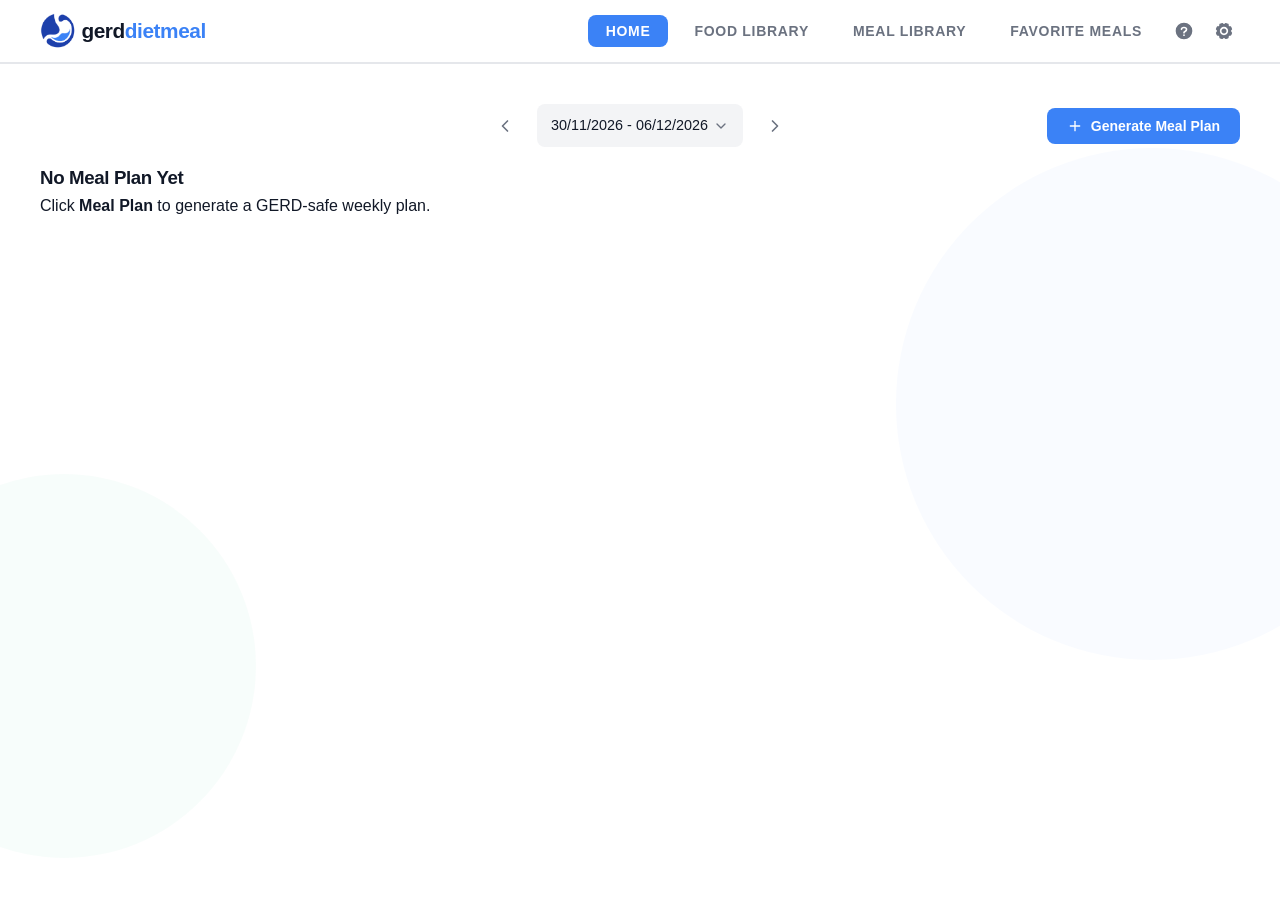
==== commit 7f13dfc1: "change icon, add meal type selection feature directly on meal card, change remedy ingredient color i" ====
--- a/templates/index.html
+++ b/templates/index.html
@@ -12,7 +12,9 @@
         rel="stylesheet">
     <meta name="description"
         content="Sophisticated meal planning for acid reflux management. Plan GERD-safe meals weekly.">
-    <link rel="icon" type="image/x-icon" href="/resources/icons/gerddietmeal.ico">
+    <link rel="icon" type="image/png" href="/resources/icons/gerddietmeal_noname_blue.png">
+    <link rel="shortcut icon" type="image/x-icon" href="/resources/icons/gerddietmeal_noname_blue.ico">
+    <link rel="apple-touch-icon" href="/resources/icons/gerddietmeal_noname_blue.png">
     <link rel="stylesheet" href="/static/css/design-tokens.css">
 </head>
 
@@ -20,7 +22,7 @@
     <div class="app-container">
         <header class="app-header">
             <div class="logo">
-                <img src="/resources/icons/gerddietmeal_noname.png" alt="GERD Diet Meal Planner Logo">
+                <img src="/resources/icons/gerddietmeal_noname_blue.png" alt="GERD Diet Meal Planner Logo">
                 &nbsp;<span class="logo-bold">gerd</span><span class="logo-light">dietmeal</span>
             </div>
             <nav class="tab-nav" role="tablist">
@@ -138,7 +140,13 @@
                             <input type="text" id="meal-search" class="input-shadcn"
                                 placeholder="Search by name or ingredient...">
                         </div>
-                        <button class="btn btn-secondary" id="btn-search-meals">Search</button>
+                        <select id="meal-type-filter" class="select-shadcn">
+                            <option value="">All Meal Types</option>
+                            <option value="breakfast">🍳 Breakfast</option>
+                            <option value="lunch">🍲 Lunch</option>
+                            <option value="dinner">🍽️ Dinner</option>
+                            <option value="none">⚪ Unassigned</option>
+                        </select>
                         <button class="btn btn-secondary" id="btn-scrape-meals"><span>⬇</span> Scrape</button>
                         <button class="btn btn-primary" id="btn-add-meal"><span>+</span> Add Meal</button>
                     </div>
--- a/static/css/design-tokens.css
+++ b/static/css/design-tokens.css
@@ -928,11 +928,16 @@
     border: none;
     border-left: 3px solid transparent;
     border-radius: var(--radius);
-    overflow: hidden;
+    overflow: visible;
+    position: relative;
     height: 335px;
     display: flex;
     flex-direction: column;
     transition: background var(--transition);
+}
+
+.meal-lib-card.has-open-popover {
+    z-index: 50;
 }
 
 .meal-lib-card.has-avoid,
@@ -945,6 +950,10 @@
     color: #EF4444 !important;
 }
 
+.remedy-text {
+    color: #2563EB !important;
+}
+
 .meal-lib-card:hover {
     background: #E5E7EB;
 }
@@ -954,6 +963,9 @@
     height: 200px;
     width: 100%;
     cursor: pointer;
+    overflow: hidden;
+    border-top-left-radius: var(--radius);
+    border-top-right-radius: var(--radius);
 }
 
 .meal-lib-card-img {
@@ -1409,6 +1421,7 @@
     .food-filters .cb-wrapper,
     .meal-lib-search .cb-wrapper,
     .food-filters select,
+    .meal-lib-search select,
     .food-filters button,
     .meal-lib-search button {
         width: 100%;
@@ -2305,11 +2318,51 @@
     border: 0px solid #BFDBFE;
 }
 
-.meal-lib-card-types {
+.meal-lib-card-types,
+.meal-lib-card-types-wrapper {
+    position: relative;
     display: inline-flex;
     align-items: center;
+}
+
+.meal-card-type-trigger {
+    cursor: pointer;
+    display: inline-flex;
+    align-items: center;
     gap: 4px;
+    padding: 2px 5px;
+    border-radius: var(--radius);
+    user-select: none;
+    transition: all var(--transition);
+    border: 1px solid transparent;
     font-size: 0.85rem;
+    line-height: 1.2;
+}
+
+.meal-card-type-trigger:hover {
+    background: #E5E7EB;
+    border-color: var(--border);
+}
+
+.meal-card-type-trigger .meal-type-none {
+    color: var(--text-muted);
+    font-weight: 700;
+    font-size: 0.8rem;
+    display: inline-flex;
+    align-items: center;
+    justify-content: center;
+    transition: all var(--transition);
+}
+
+.meal-card-type-trigger:hover .meal-type-none {
+    color: var(--primary);
+    border-color: var(--primary);
+    background: var(--primary-light, #DBEAFE);
+}
+
+.meal-lib-card-types-wrapper .meal-type-popover {
+    left: 0;
+    right: auto;
 }
 
 /* ═══ Shadcn Alert Dialog ═══ */
